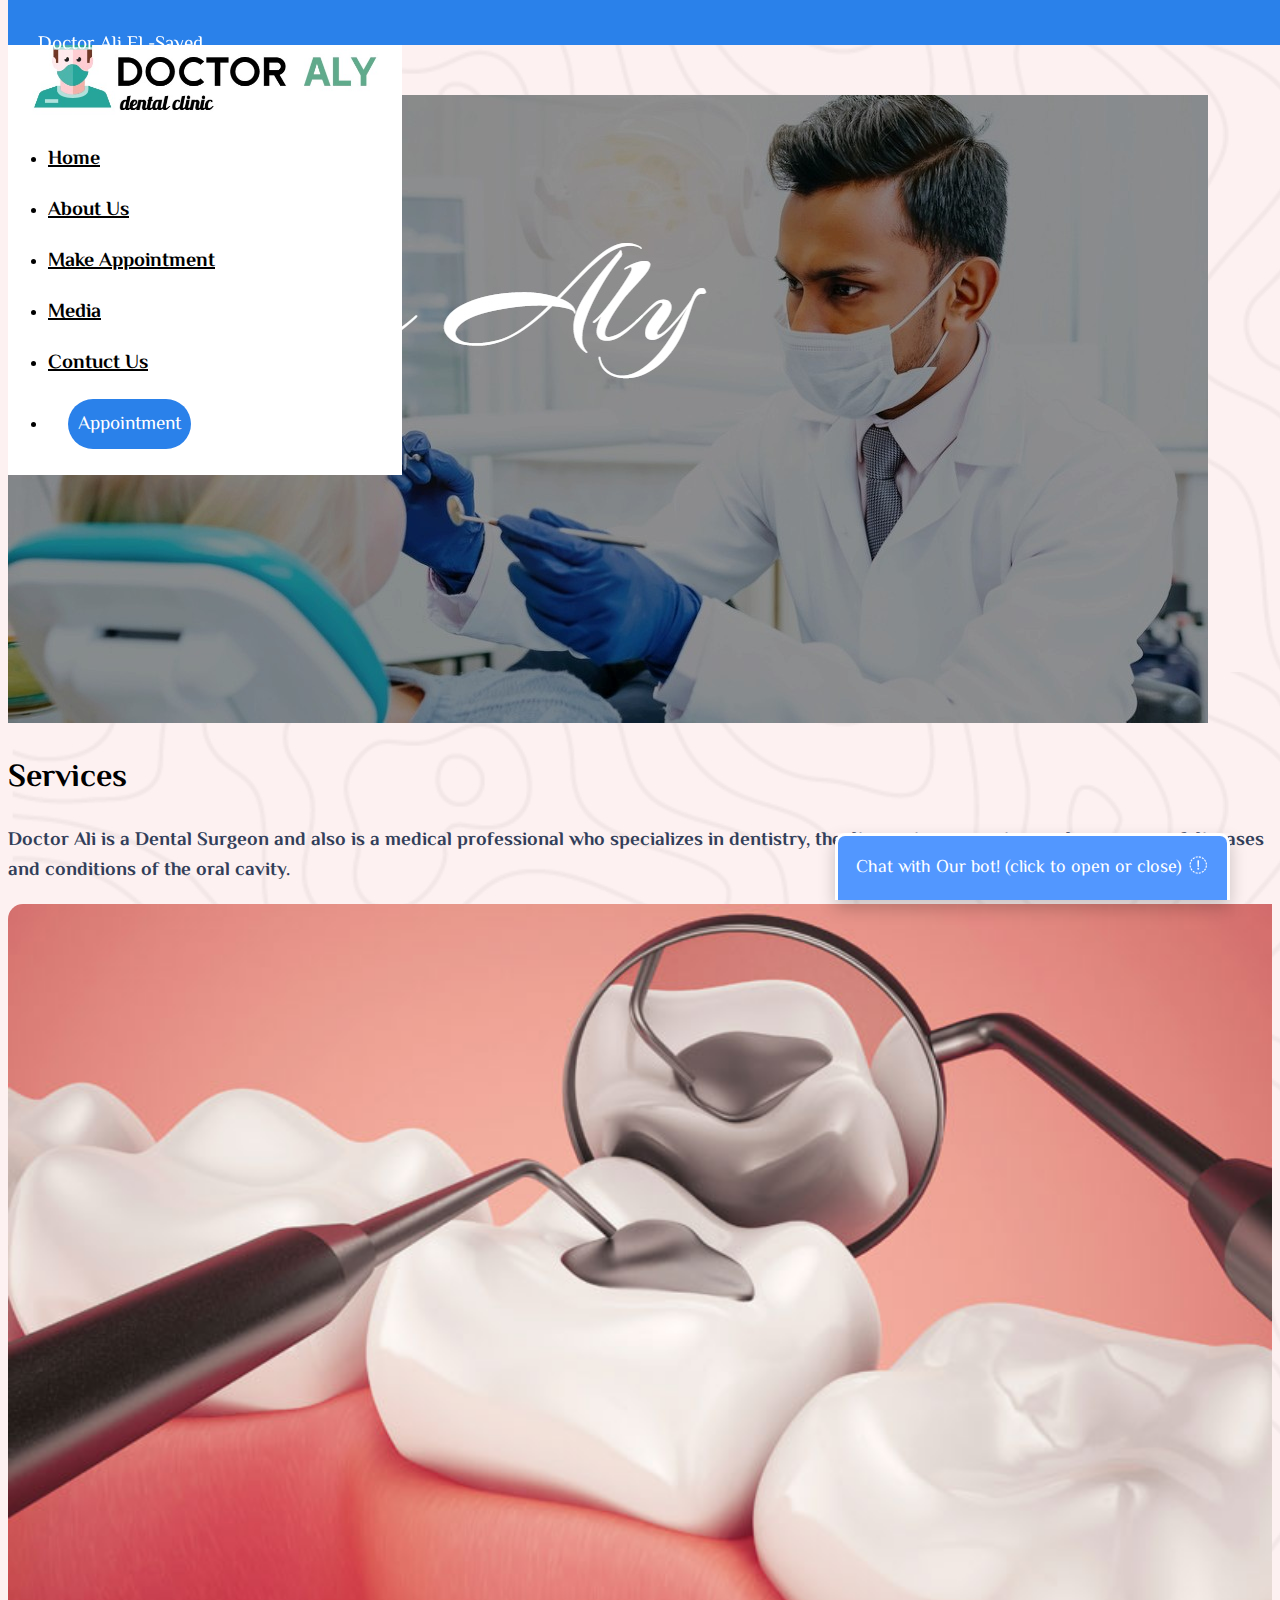
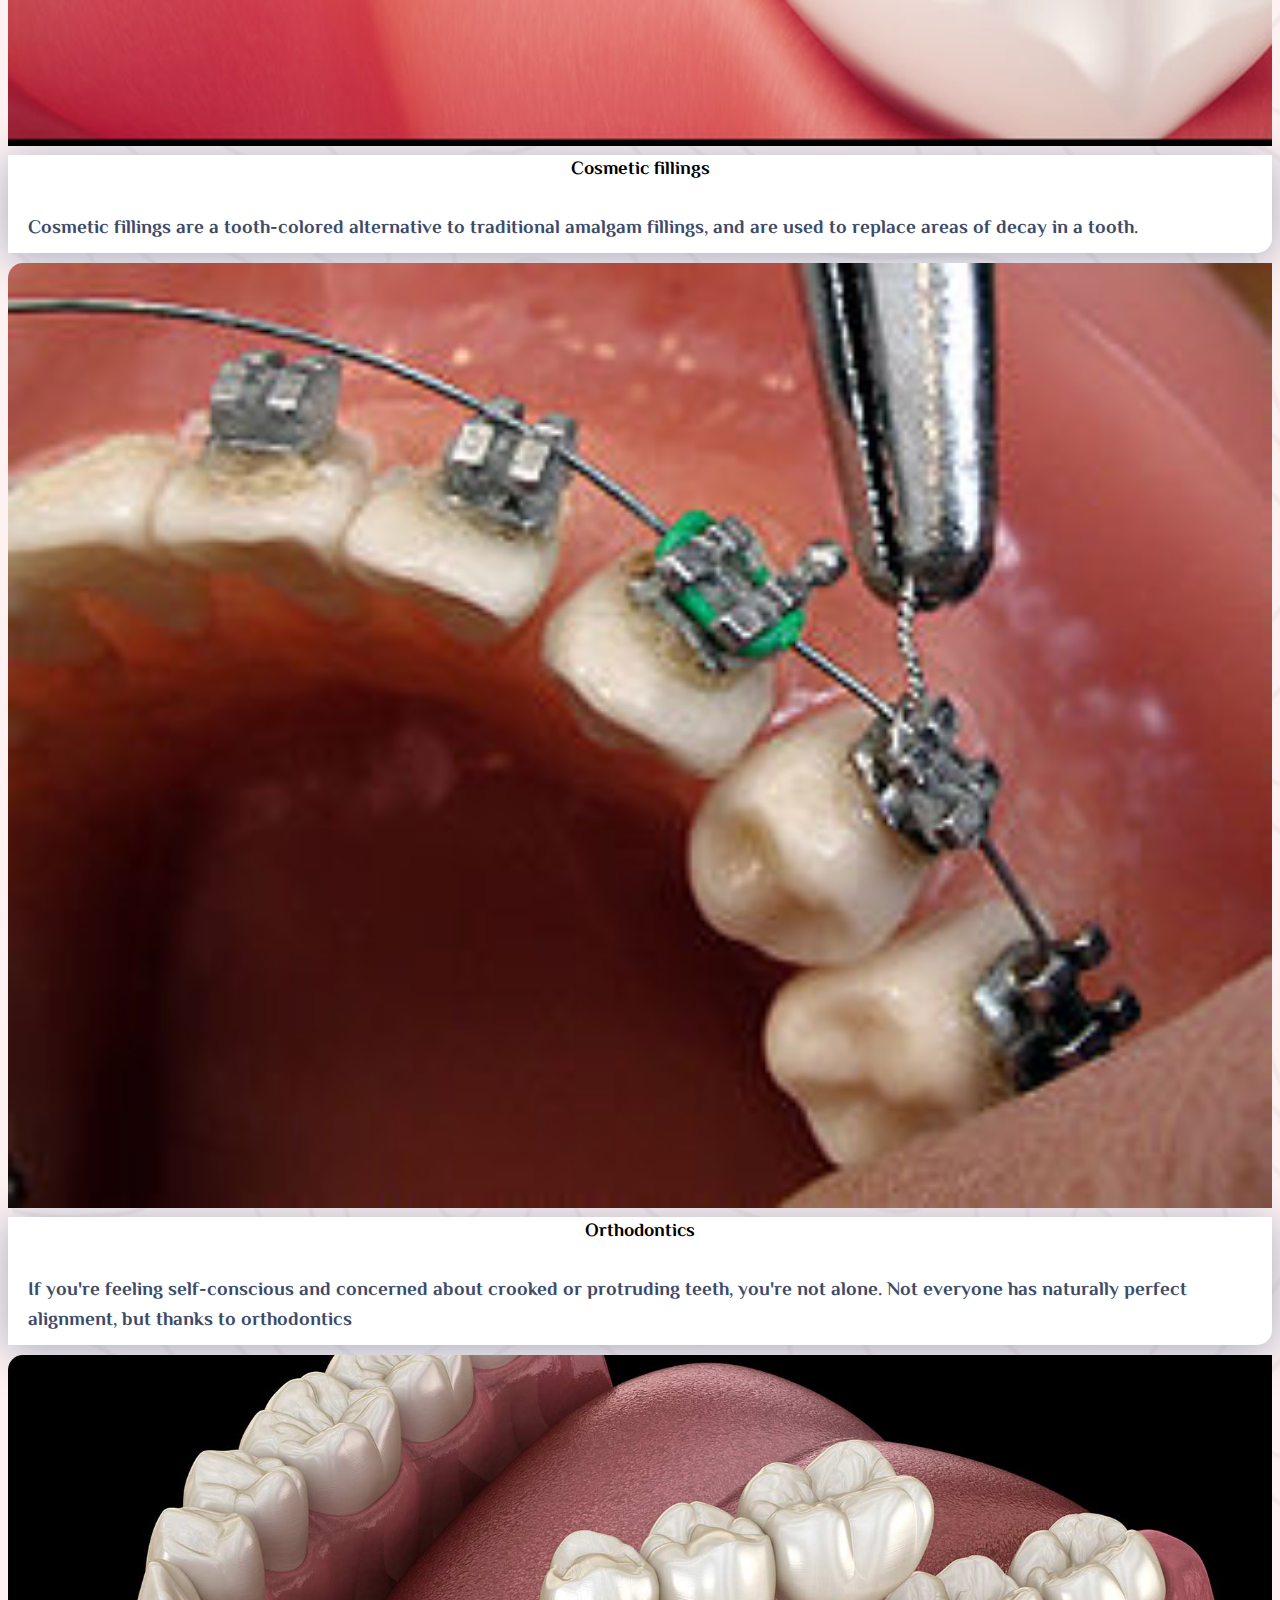
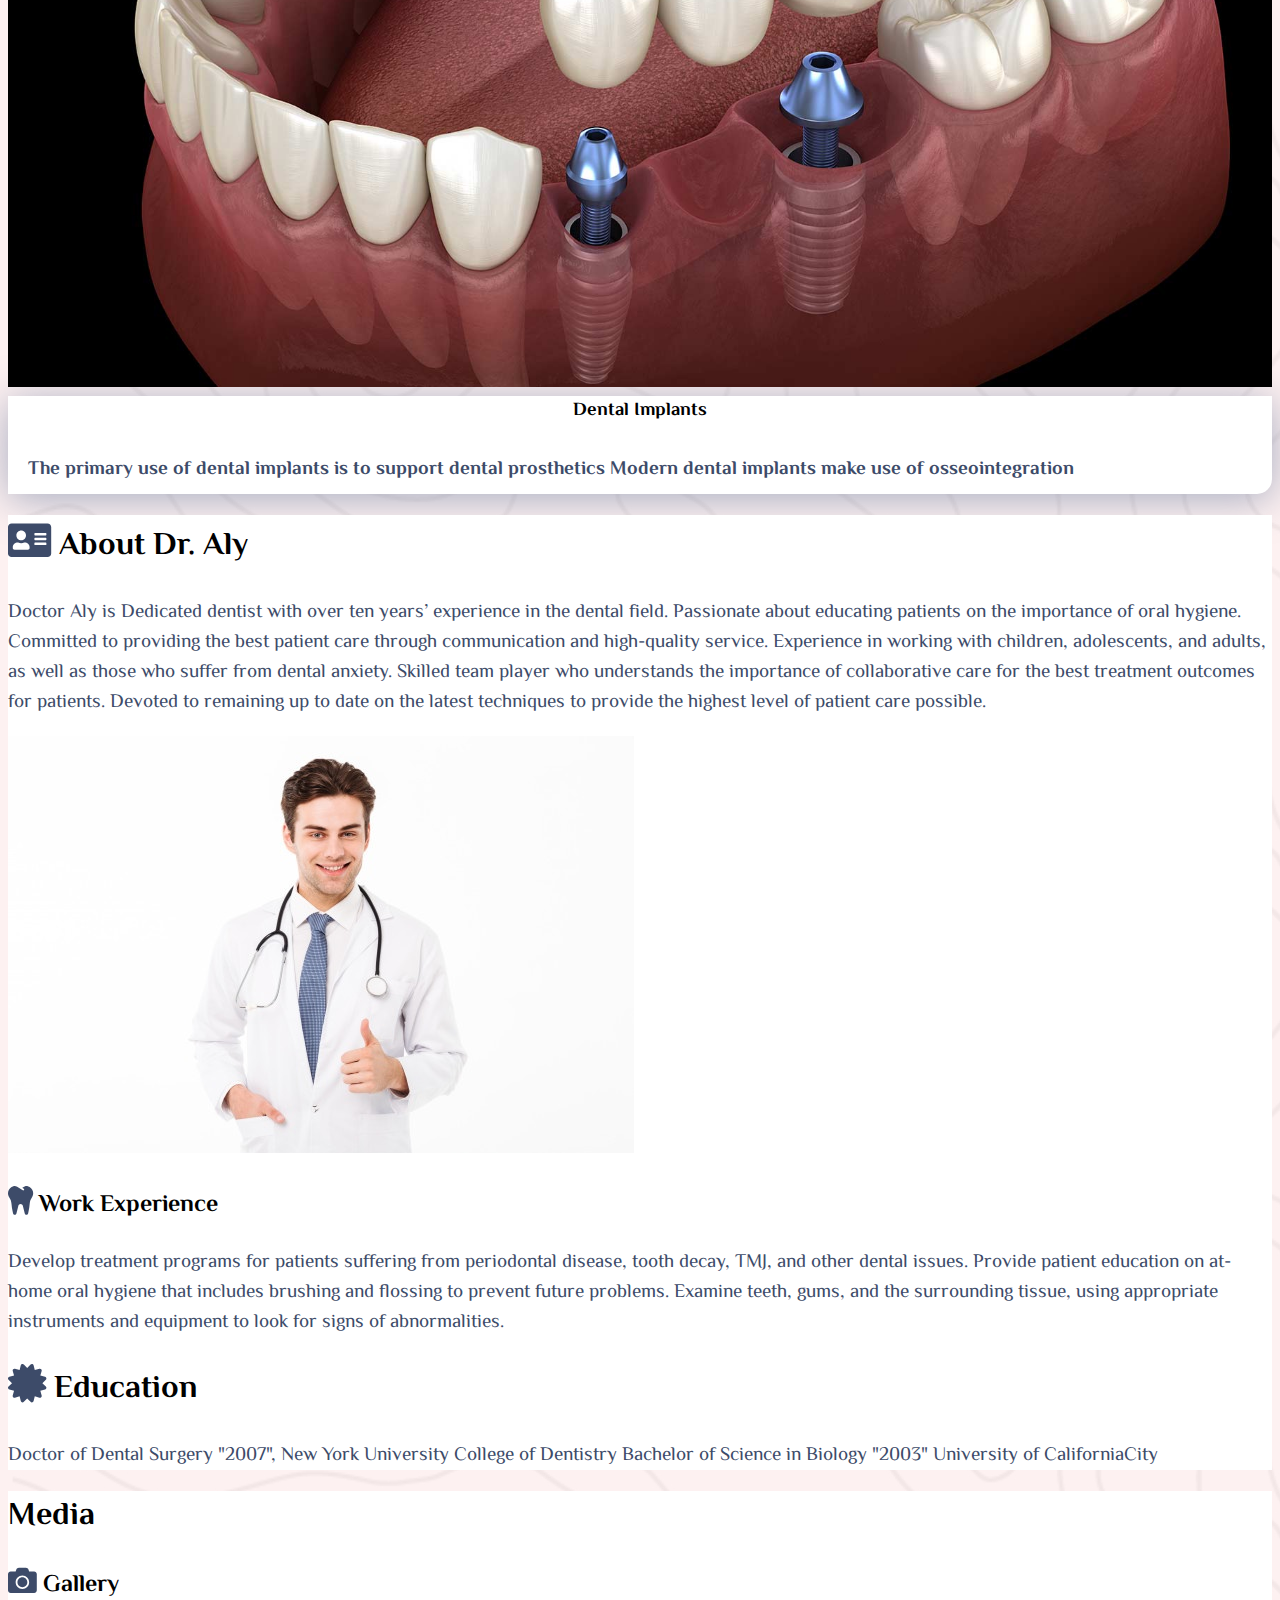
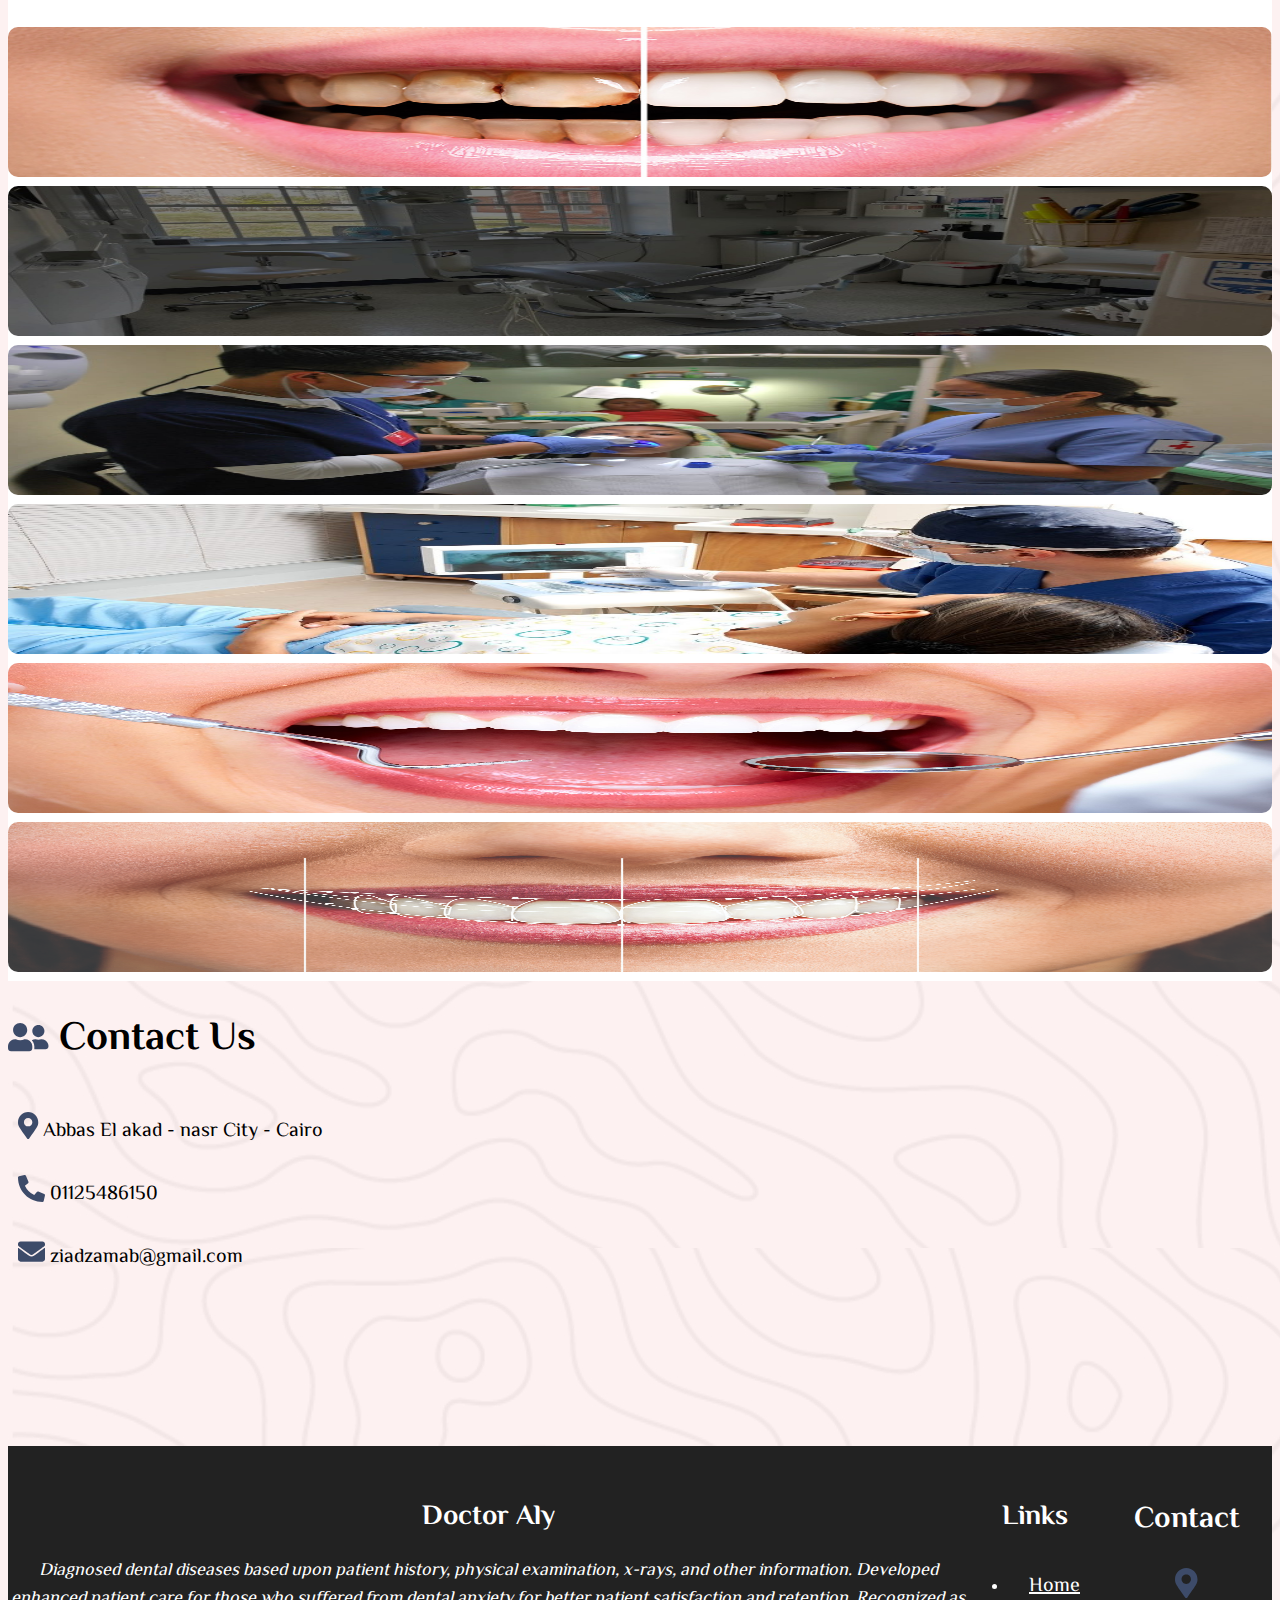
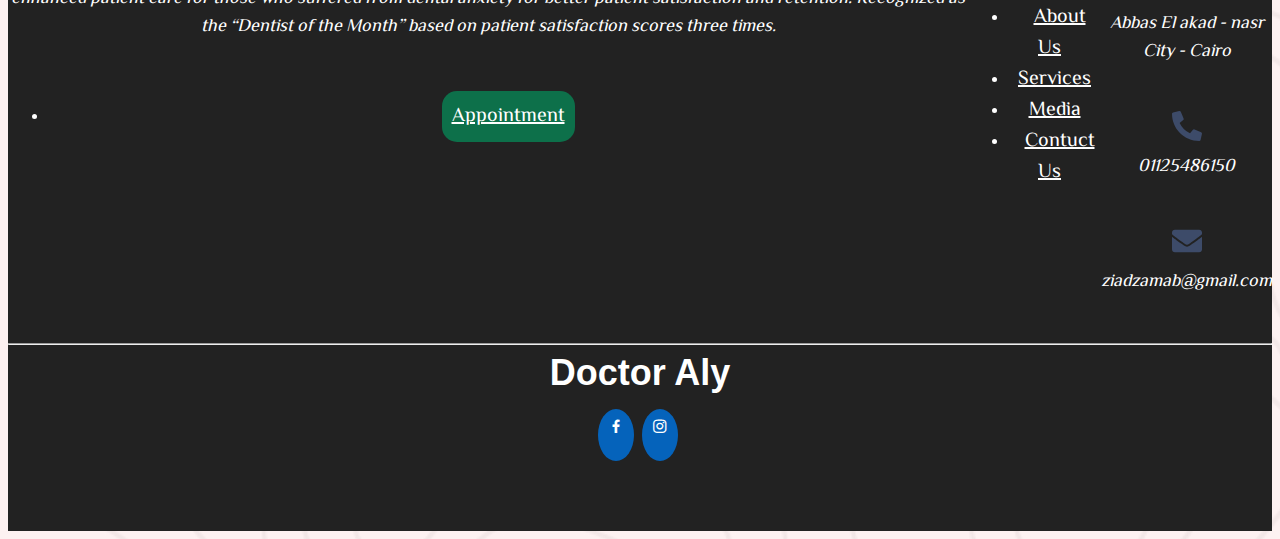
==== index.html @ 08dfc6ec "fffinal" ====
<!DOCTYPE html>
<html lang="en">

<head>
    <meta charset="UTF-8">
    <meta http-equiv="X-UA-Compatible" content="IE=edge">
    <meta name="viewport" content="width=device-width, initial-scale=1.0">
    <title>Doctor</title>
    <!--bootstrap-->
    <link href="https://cdn.jsdelivr.net/npm/bootstrap@5.1.3/dist/css/bootstrap.min.css" rel="stylesheet"
        integrity="sha384-1BmE4kWBq78iYhFldvKuhfTAU6auU8tT94WrHftjDbrCEXSU1oBoqyl2QvZ6jIW3" crossorigin="anonymous">
    <script src="https://cdn.jsdelivr.net/npm/@popperjs/core@2.10.2/dist/umd/popper.min.js"
        integrity="sha384-7+zCNj/IqJ95wo16oMtfsKbZ9ccEh31eOz1HGyDuCQ6wgnyJNSYdrPa03rtR1zdB" crossorigin="anonymous">
    </script>
    <script src="https://cdn.jsdelivr.net/npm/bootstrap@5.1.3/dist/js/bootstrap.min.js"
        integrity="sha384-QJHtvGhmr9XOIpI6YVutG+2QOK9T+ZnN4kzFN1RtK3zEFEIsxhlmWl5/YESvpZ13" crossorigin="anonymous">
    </script>
    <link rel="preconnect" href="https://fonts.googleapis.com">
    <link rel="preconnect" href="https://fonts.gstatic.com" crossorigin>
    <link href="https://fonts.googleapis.com/css2?family=El+Messiri&display=swap" rel="stylesheet">
    <!--my files-->
    <link rel="stylesheet" href="./css/all.min.css">
    <link rel="stylesheet" href="./css/wow.css">
    <link rel="stylesheet" href="./css/animate.css">
    <link rel="stylesheet" href="./css/burger.css">
    <link rel="stylesheet" href="./boxicons/css/boxicons.min.css">
    <link rel="stylesheet" href="./css/chat.css">
    <link rel="stylesheet" href="./css/main.css">
</head>

<body>
    <div class="start">
        <p>Doctor Ali EL-Sayed</p>
    </div>
    <!--wow bounceInRight-->
    <nav class="navbar navbar-expand-lg navbar-light w-100 ">
        <div class="col-xl-2 col-md-2 col-lg-2">
            <a class="navbar-brand" href="#">
                <div>
                    <img style="height: 10vh;" class="img-fluid w-100" src="./logo/onlinelogomaker-102521-1220-8821-500.jpg"
                        alt="">
    
                </div>
            </a>
        </div>
        <div id="nav_icon" class="col-xl-4 col-md-4 col-lg-4 menu-btn navicon">
            <div class=" menu-btn__burger"></div>

        </div>

        <div class=" collapse navbar-collapse w-100" id="navbarSupportedContent">
            <ul class="navbar-nav w-100 mr-auto col-xl-10 col-md-10 col-lg-10">
                <li class="nav-item active d">
                    <a class="nav-link" href="./index.html">Home</a>
                </li>
                <li class="nav-item active d">
                    <a class="nav-link" href="./html/aboutUs.html">About Us</a>
                </li>
                <li class="nav-item active d">
                    <a class="nav-link" href="./html/appointment.html">Make Appointment</a>
                </li>
                <li class="nav-item active d">
                    <a class="nav-link" href="./html/media.html">Media</a>
                </li>
                <li class="nav-item active d">
                    <a class="nav-link" href="./html/contactus.html">Contuct Us</a>
                </li>
                <li class="nav-item active dd" style="padding: 20px;">
                    <a style="color: #3d4b69;" class="dont " href="./html/appointment.html">Appointment</a>

                </li>
            </ul>
        </div>
    </nav>
    <!--home-->
    <div class="home">
        <div class="main-img" style="margin-top: 95px;">
            <img class="img-fluid w-100" src="./imgs/din (1).jpg" alt="">
        </div>
    </div>
    <section class="serve">
        <div class="container wow fadeInDown">
            <div class="row">
                <div class="col-xl-3 col-md-12">
                    <h1 style="font-weight: bold;">Services</h1>
                    <p style=" font-weight: 800;   color: #333f5a;font-size: larger;">Doctor Ali is a Dental Surgeon and
                        also is a
                        medical professional who
                        specializes in dentistry,
                        the diagnosis, prevention, and treatment of diseases and conditions of the oral cavity.</p>
                </div>
                <div class="col-xl-9 col-md-12 row" style="justify-content: space-between;">
                    <div class=" col-xl-4 col-md-12">
                        <img class="img-fluid serve-card-img" src="./imgs/filling.jpg" alt="">
                        <div class="serve-card">
                            <h3>Cosmetic fillings</h3>
                            <p>
                                Cosmetic fillings are a tooth-colored alternative to traditional amalgam fillings, and
                                are
                                used to replace areas of decay in a tooth. </p>
                        </div>


                    </div>
                    <div class="col-xl-4 col-md-12">
                        <img class="img-fluid serve-card-img" src="./imgs/ortho.jpg" alt="">
                        <div class="serve-card ">
                            <h3>Orthodontics</h3>
                            <p>If you're feeling self-conscious and concerned about crooked or protruding teeth, you're
                                not
                                alone. Not everyone has naturally perfect alignment, but thanks to orthodontics</p>

                        </div>

                    </div>
                    <div class=" col-xl-4 col-md-12">
                        <img class="img-fluid serve-card-img" src="./imgs/implant.jpg" alt="">
                        <div class="serve-card ">
                            <h3>Dental Implants</h3>
                            <p>The primary use of dental implants is to support dental prosthetics
                                Modern dental implants make use of osseointegration</p>
                        </div>


                    </div>
                </div>
            </div>
        </div>
    </section>
    <section style="background-color: white;" class="certif">
        <div class="container">
            <div class="row">
                <div class="head1 col-md-12 col-xl-3">
                    <h1><span style="color:#3d4b69 ;"><i class="fas fa-address-card"></i></span> About Dr. Aly</h1>
                    <p>Doctor Aly is Dedicated dentist with over ten years’ experience in the dental field. Passionate
                        about educating patients on the importance of oral hygiene. Committed to providing the best
                        patient care through communication and high-quality service. Experience in working with
                        children, adolescents, and adults, as well as those who suffer from dental anxiety. Skilled team
                        player who understands the importance of collaborative care for the best treatment outcomes for
                        patients. Devoted to remaining up to date on the latest techniques to provide the highest level
                        of patient care possible.</p>
                </div>
                <div class="doc-img col-md-12 col-xl-6">
                    <img src="./imgs/doctor.jpg" class="img-fluid" alt="">
                </div>
                <div class="head2 col-md-12 col-xl-3">
                    <h2><span style="color: #3d4b69;"><i class="fas fa-tooth"></i></span> Work Experience</h2>
                    <p>Develop treatment programs for patients suffering from periodontal disease, tooth decay, TMJ, and
                        other dental issues.
                        Provide patient education on at-home oral hygiene that includes brushing and flossing to prevent
                        future problems.
                        Examine teeth, gums, and the surrounding tissue, using appropriate instruments and equipment to
                        look for signs of abnormalities.</p>
                    <div>

                        <div>
                            <h1><span style="color:#3d4b69;"><i class="fas fa-certificate"></i></span> Education</h1>
                            <p>Doctor of Dental Surgery "2007",
                                New York University College of Dentistry
                                Bachelor of Science in Biology "2003"
                                University of CaliforniaCity</p>
                        </div>
                    </div>
                </div>
    </section>
    <!--Gallery-->
    <section class="media" style="background-color: white;">
        <div class="container">
            <h1 class="mt3">Media</h1>
            <h2 class="text-center"><span style="color: #3d4b69;"><i class="fas fa-camera"></i></span> Gallery</h2>
            <div class="row mt-4">
                <div class="item col-sm-6 col-md-12 col-xl-4 mb-3">
                    <img id="zoomIn" src="./imgs/chair.jpg" width="100%" height="150vh" alt="">
                </div>
                <div class="item col-sm-6 col-md-12 col-xl-4 mb-3">
                    <img id="zoomIn" src="./imgs/clin222.jpg" width="100%" height="150vh" alt="">
                </div>
                <div class="item col-sm-6 col-md-12 col-xl-4 mb-3">
                    <img id="zoomIn" src="./imgs/clin3.jpg" width="100%" height="150vh" alt="">
                </div>
                <div class="item col-sm-6 col-md-12 col-xl-4 mb-3">
                    <img id="zoomIn" src="./imgs/clin4.jpg" width="100%" height="150vh" alt="">
                </div>
                <div class="item col-sm-6 col-md-12 col-xl-4 mb-3">
                    <img id="zoomIn" src="./imgs/clin6.jpg" width="100%" height="150vh" alt="">
                </div>
                <div class="item col-sm-6 col-md-12 col-xl-4 mb-3">
                    <img id="zoomIn" src="./imgs/clin7.jpg" width="100%" height="150vh" alt="">
                </div>

            </div>
        </div>
    </section>
    <!--=========== contact ================-->
    <section class="mt-5">
        <div class="container">
            <div class="row">
                <div class="contact col-xl-4 col-md-12">
                    <h1> <span><i style="font-size: larger;" class="fas fa-user-friends"></i></span> Contact Us</h1>
                    <div style="display: inline-block;">
                        <div class="contact-p"><span><i class="fas fa-map-marker-alt"></i></span> Abbas El akad - nasr
                            City - Cairo</div>
                        <div class="contact-p"><span><i class="fas fa-phone-alt"></i></span> 01125486150</div>
                        <div class="contact-p"><span><i class="fas fa-envelope"></i></span> ziadzamab@gmail.com</div>
                    </div>
                </div>
                <div class="container-fluid map col-md-12 col-xl-6">
                    <iframe
                        src="https://www.google.com/maps/embed?pb=!1m18!1m12!1m3!1d13814.765385226647!2d31.34468094738553!3d30.04571165183201!2m3!1f0!2f0!3f0!3m2!1i1024!2i768!4f13.1!3m3!1m2!1s0x14583e7fb9a7d81b%3A0x3cf5516ac41a9f88!2z2YXYs9iq2LTZgdmJINin2YTZhtmH2KfYsSBFbCBOYWhhciBIb3NwaXRhbA!5e0!3m2!1sen!2seg!4v1635199872272!5m2!1sen!2seg"
                        width="100%" height="100%" style="border:0;" allowfullscreen="" loading="lazy"></iframe>
                </div>
            </div>
        </div>
    </section>
    <!--=============chat=========-->
    <!-- CHAT BAR BLOCK -->
    <div class="chat-bar-collapsible">
        <button id="chat-button" type="button" class="collapsible">Chat with Our bot! (click to open or close)
            <i id="chat-icon" style="color: #fff;" class="fa fa-fw fa-comments-o"></i>
        </button>

        <div class="content">
            <div class="full-chat-block">
                <!-- Message Container -->
                <div class="outer-container">
                    <div class="chat-container">
                        <!-- Messages -->
                        <div id="chatbox">
                            <h5 id="chat-timestamp"></h5>
                            <p id="botStarterMessage" class="botText"><span>Loading...</span></p>
                        </div>

                        <!-- User input box -->
                        <div class="chat-bar-input-block">
                            <div id="userInput">
                                <input id="textInput" class="input-box" type="text" name="msg"
                                    placeholder="Tap 'Enter' to send a message">
                                <p></p>
                            </div>

                            <div class="chat-bar-icons">
                                <i id="chat-icon" style="color: crimson;" class="fa fa-fw fa-heart"
                                    onclick="heartButton()"></i>
                                <i onclick="sendButton()" style="color: #333;" id="chat-icon"
                                    class="fas fa-paper-plane"></i>
                            </div>
                        </div>

                        <div id="chat-bar-bottom">
                            <p></p>
                        </div>

                    </div>
                </div>

            </div>
        </div>

    </div>
    <!-- ======= Footer ======= -->
    <footer id="footer" class="mt-5 w-100">
        <div class="container-fluid">
            <div class="roww">
                <div class="col-xl-4 col-md-12 col-lg-4">
                    <h1>Doctor Aly</h1>
                    <p>Diagnosed dental diseases based upon patient history, physical examination, x-rays, and other
                        information.
                        Developed enhanced patient care for those who suffered from dental anxiety for better
                        patient
                        satisfaction and retention.
                        Recognized as the “Dentist of the Month” based on patient satisfaction scores three times.
                    </p>
                    <ul class="navbar-nav">
                        <li class="nav-item active dd" style="padding: 20px;">
                            <a style="color: #3d4b69;" class="nav-link text-center app-footer"
                                href="./html/appointment.html">Appointment</a>

                        </li>
                    </ul>

                </div>
                <hr class="ma5fy">

                <div class="col-xl-4 col-md-12 col-lg-6 links">
                    <h1>Links</h1>
                    <ul style="display: inline-block;" class="navbar-nav">
                        <li class="nav-item"><a href="" class="nav-link">
                                Home
                            </a>
                        </li>
                        <li class="nav-item"><a href="" class="nav-link">
                                About Us
                            </a>
                        </li>
                        <li class="nav-item"><a href="" class="nav-link">
                                Services
                            </a>
                        </li>
                        <li class="nav-item"><a href="" class="nav-link">
                                Media
                            </a>
                        </li>
                        <li class="nav-item"><a href="" class="nav-link">
                                Contuct Us
                            </a>
                        </li>
                    </ul>

                </div>
                <hr class="ma5fy">

                <div class="contactus">
                    <div class="col-xl-4 col-md-12 col-lg-6">
                        <div>
                            <h1>Contact</h1>
                            <div style="display: inline-block;">
                                <div class="contact-i"><span><i class="fas fa-map-marker-alt"></i></span>
                                    <p>Abbas El akad - nasr
                                        City - Cairo</p>
                                </div>
                                <div class="contact-u"><span><i class="fas fa-phone-alt"></i></span>
                                    <p>01125486150</p>
                                </div>
                                <div class="contact-u"><span><i class="fas fa-envelope"></i></span>
                                    <p> ziadzamab@gmail.com</p>
                                </div>
                            </div>

                        </div>

                    </div>
                </div>


            </div>
        </div>
        <hr>
        <div class="container">
            <h3>Doctor Aly</h3>
            <div class="social-links">
                <a href="https://www.facebook.com/ziadahmed19/" target="__blank" class="facebook"><i
                        class="bx bxl-facebook"></i></a>
                <a href="https://www.instagram.com/ziadahmedbadwy/" target="__blank" class="instagram"><i
                        class="bx bxl-instagram"></i></a>
            </div>
        </div>
    </footer><!-- End Footer -->
    <script src="./javascript/jquery-3.6.0.min.js"></script>
    <script src="./javascript/wow.min.js"></script>
    <script src="./javascript/main.js"></script>
    <script src="./glight box/js/glightbox.min.js"></script>
    <script src="./javascript/chat.js"></script>
    <script src="./javascript/responses.js"></script>
    <script src="./js/all.min.js"></script>
</body>

</html>
---- css/wow.css ----
@charset "UTF-8";


/*!
Animate.css - http://daneden.me/animate
Licensed under the MIT license

Copyright (c) 2013 Daniel Eden

Permission is hereby granted, free of charge, to any person obtaining a copy of this software and associated documentation files (the "Software"), to deal in the Software without restriction, including without limitation the rights to use, copy, modify, merge, publish, distribute, sublicense, and/or sell copies of the Software, and to permit persons to whom the Software is furnished to do so, subject to the following conditions:

The above copyright notice and this permission notice shall be included in all copies or substantial portions of the Software.

THE SOFTWARE IS PROVIDED "AS IS", WITHOUT WARRANTY OF ANY KIND, EXPRESS OR IMPLIED, INCLUDING BUT NOT LIMITED TO THE WARRANTIES OF MERCHANTABILITY, FITNESS FOR A PARTICULAR PURPOSE AND NONINFRINGEMENT. IN NO EVENT SHALL THE AUTHORS OR COPYRIGHT HOLDERS BE LIABLE FOR ANY CLAIM, DAMAGES OR OTHER LIABILITY, WHETHER IN AN ACTION OF CONTRACT, TORT OR OTHERWISE, ARISING FROM, OUT OF OR IN CONNECTION WITH THE SOFTWARE OR THE USE OR OTHER DEALINGS IN THE SOFTWARE.
*/

.animated {
  -webkit-animation-duration: 1s;
  animation-duration: 1s;
  -webkit-animation-fill-mode: both;
  animation-fill-mode: both;
}

.animated.hinge {
  -webkit-animation-duration: 2s;
  animation-duration: 2s;
}

@-webkit-keyframes bounce {
  0%, 20%, 50%, 80%, 100% {
    -webkit-transform: translateY(0);
    transform: translateY(0);
  }

  40% {
    -webkit-transform: translateY(-30px);
    transform: translateY(-30px);
  }

  60% {
    -webkit-transform: translateY(-15px);
    transform: translateY(-15px);
  }
}

@keyframes bounce {
  0%, 20%, 50%, 80%, 100% {
    -webkit-transform: translateY(0);
    -ms-transform: translateY(0);
    transform: translateY(0);
  }

  40% {
    -webkit-transform: translateY(-30px);
    -ms-transform: translateY(-30px);
    transform: translateY(-30px);
  }

  60% {
    -webkit-transform: translateY(-15px);
    -ms-transform: translateY(-15px);
    transform: translateY(-15px);
  }
}

.bounce {
  -webkit-animation-name: bounce;
  animation-name: bounce;
}

@-webkit-keyframes flash {
  0%, 50%, 100% {
    opacity: 1;
  }

  25%, 75% {
    opacity: 0;
  }
}

@keyframes flash {
  0%, 50%, 100% {
    opacity: 1;
  }

  25%, 75% {
    opacity: 0;
  }
}

.flash {
  -webkit-animation-name: flash;
  animation-name: flash;
}

/* originally authored by Nick Pettit - https://github.com/nickpettit/glide */

@-webkit-keyframes pulse {
  0% {
    -webkit-transform: scale(1);
    transform: scale(1);
  }

  50% {
    -webkit-transform: scale(1.1);
    transform: scale(1.1);
  }

  100% {
    -webkit-transform: scale(1);
    transform: scale(1);
  }
}

@keyframes pulse {
  0% {
    -webkit-transform: scale(1);
    -ms-transform: scale(1);
    transform: scale(1);
  }

  50% {
    -webkit-transform: scale(1.1);
    -ms-transform: scale(1.1);
    transform: scale(1.1);
  }

  100% {
    -webkit-transform: scale(1);
    -ms-transform: scale(1);
    transform: scale(1);
  }
}

.pulse {
  -webkit-animation-name: pulse;
  animation-name: pulse;
}

@-webkit-keyframes shake {
  0%, 100% {
    -webkit-transform: translateX(0);
    transform: translateX(0);
  }

  10%, 30%, 50%, 70%, 90% {
    -webkit-transform: translateX(-10px);
    transform: translateX(-10px);
  }

  20%, 40%, 60%, 80% {
    -webkit-transform: translateX(10px);
    transform: translateX(10px);
  }
}

@keyframes shake {
  0%, 100% {
    -webkit-transform: translateX(0);
    -ms-transform: translateX(0);
    transform: translateX(0);
  }

  10%, 30%, 50%, 70%, 90% {
    -webkit-transform: translateX(-10px);
    -ms-transform: translateX(-10px);
    transform: translateX(-10px);
  }

  20%, 40%, 60%, 80% {
    -webkit-transform: translateX(10px);
    -ms-transform: translateX(10px);
    transform: translateX(10px);
  }
}

.shake {
  -webkit-animation-name: shake;
  animation-name: shake;
}

@-webkit-keyframes swing {
  20% {
    -webkit-transform: rotate(15deg);
    transform: rotate(15deg);
  }

  40% {
    -webkit-transform: rotate(-10deg);
    transform: rotate(-10deg);
  }

  60% {
    -webkit-transform: rotate(5deg);
    transform: rotate(5deg);
  }

  80% {
    -webkit-transform: rotate(-5deg);
    transform: rotate(-5deg);
  }

  100% {
    -webkit-transform: rotate(0deg);
    transform: rotate(0deg);
  }
}

@keyframes swing {
  20% {
    -webkit-transform: rotate(15deg);
    -ms-transform: rotate(15deg);
    transform: rotate(15deg);
  }

  40% {
    -webkit-transform: rotate(-10deg);
    -ms-transform: rotate(-10deg);
    transform: rotate(-10deg);
  }

  60% {
    -webkit-transform: rotate(5deg);
    -ms-transform: rotate(5deg);
    transform: rotate(5deg);
  }

  80% {
    -webkit-transform: rotate(-5deg);
    -ms-transform: rotate(-5deg);
    transform: rotate(-5deg);
  }

  100% {
    -webkit-transform: rotate(0deg);
    -ms-transform: rotate(0deg);
    transform: rotate(0deg);
  }
}

.swing {
  -webkit-transform-origin: top center;
  -ms-transform-origin: top center;
  transform-origin: top center;
  -webkit-animation-name: swing;
  animation-name: swing;
}

@-webkit-keyframes tada {
  0% {
    -webkit-transform: scale(1);
    transform: scale(1);
  }

  10%, 20% {
    -webkit-transform: scale(0.9) rotate(-3deg);
    transform: scale(0.9) rotate(-3deg);
  }

  30%, 50%, 70%, 90% {
    -webkit-transform: scale(1.1) rotate(3deg);
    transform: scale(1.1) rotate(3deg);
  }

  40%, 60%, 80% {
    -webkit-transform: scale(1.1) rotate(-3deg);
    transform: scale(1.1) rotate(-3deg);
  }

  100% {
    -webkit-transform: scale(1) rotate(0);
    transform: scale(1) rotate(0);
  }
}

@keyframes tada {
  0% {
    -webkit-transform: scale(1);
    -ms-transform: scale(1);
    transform: scale(1);
  }

  10%, 20% {
    -webkit-transform: scale(0.9) rotate(-3deg);
    -ms-transform: scale(0.9) rotate(-3deg);
    transform: scale(0.9) rotate(-3deg);
  }

  30%, 50%, 70%, 90% {
    -webkit-transform: scale(1.1) rotate(3deg);
    -ms-transform: scale(1.1) rotate(3deg);
    transform: scale(1.1) rotate(3deg);
  }

  40%, 60%, 80% {
    -webkit-transform: scale(1.1) rotate(-3deg);
    -ms-transform: scale(1.1) rotate(-3deg);
    transform: scale(1.1) rotate(-3deg);
  }

  100% {
    -webkit-transform: scale(1) rotate(0);
    -ms-transform: scale(1) rotate(0);
    transform: scale(1) rotate(0);
  }
}

.tada {
  -webkit-animation-name: tada;
  animation-name: tada;
}

/* originally authored by Nick Pettit - https://github.com/nickpettit/glide */

@-webkit-keyframes wobble {
  0% {
    -webkit-transform: translateX(0%);
    transform: translateX(0%);
  }

  15% {
    -webkit-transform: translateX(-25%) rotate(-5deg);
    transform: translateX(-25%) rotate(-5deg);
  }

  30% {
    -webkit-transform: translateX(20%) rotate(3deg);
    transform: translateX(20%) rotate(3deg);
  }

  45% {
    -webkit-transform: translateX(-15%) rotate(-3deg);
    transform: translateX(-15%) rotate(-3deg);
  }

  60% {
    -webkit-transform: translateX(10%) rotate(2deg);
    transform: translateX(10%) rotate(2deg);
  }

  75% {
    -webkit-transform: translateX(-5%) rotate(-1deg);
    transform: translateX(-5%) rotate(-1deg);
  }

  100% {
    -webkit-transform: translateX(0%);
    transform: translateX(0%);
  }
}

@keyframes wobble {
  0% {
    -webkit-transform: translateX(0%);
    -ms-transform: translateX(0%);
    transform: translateX(0%);
  }

  15% {
    -webkit-transform: translateX(-25%) rotate(-5deg);
    -ms-transform: translateX(-25%) rotate(-5deg);
    transform: translateX(-25%) rotate(-5deg);
  }

  30% {
    -webkit-transform: translateX(20%) rotate(3deg);
    -ms-transform: translateX(20%) rotate(3deg);
    transform: translateX(20%) rotate(3deg);
  }

  45% {
    -webkit-transform: translateX(-15%) rotate(-3deg);
    -ms-transform: translateX(-15%) rotate(-3deg);
    transform: translateX(-15%) rotate(-3deg);
  }

  60% {
    -webkit-transform: translateX(10%) rotate(2deg);
    -ms-transform: translateX(10%) rotate(2deg);
    transform: translateX(10%) rotate(2deg);
  }

  75% {
    -webkit-transform: translateX(-5%) rotate(-1deg);
    -ms-transform: translateX(-5%) rotate(-1deg);
    transform: translateX(-5%) rotate(-1deg);
  }

  100% {
    -webkit-transform: translateX(0%);
    -ms-transform: translateX(0%);
    transform: translateX(0%);
  }
}

.wobble {
  -webkit-animation-name: wobble;
  animation-name: wobble;
}

@-webkit-keyframes bounceIn {
  0% {
    opacity: 0;
    -webkit-transform: scale(.3);
    transform: scale(.3);
  }

  50% {
    opacity: 1;
    -webkit-transform: scale(1.05);
    transform: scale(1.05);
  }

  70% {
    -webkit-transform: scale(.9);
    transform: scale(.9);
  }

  100% {
    -webkit-transform: scale(1);
    transform: scale(1);
  }
}

@keyframes bounceIn {
  0% {
    opacity: 0;
    -webkit-transform: scale(.3);
    -ms-transform: scale(.3);
    transform: scale(.3);
  }

  50% {
    opacity: 1;
    -webkit-transform: scale(1.05);
    -ms-transform: scale(1.05);
    transform: scale(1.05);
  }

  70% {
    -webkit-transform: scale(.9);
    -ms-transform: scale(.9);
    transform: scale(.9);
  }

  100% {
    -webkit-transform: scale(1);
    -ms-transform: scale(1);
    transform: scale(1);
  }
}

.bounceIn {
  -webkit-animation-name: bounceIn;
  animation-name: bounceIn;
}

@-webkit-keyframes bounceInDown {
  0% {
    opacity: 0;
    -webkit-transform: translateY(-2000px);
    transform: translateY(-2000px);
  }

  60% {
    opacity: 1;
    -webkit-transform: translateY(30px);
    transform: translateY(30px);
  }

  80% {
    -webkit-transform: translateY(-10px);
    transform: translateY(-10px);
  }

  100% {
    -webkit-transform: translateY(0);
    transform: translateY(0);
  }
}

@keyframes bounceInDown {
  0% {
    opacity: 0;
    -webkit-transform: translateY(-2000px);
    -ms-transform: translateY(-2000px);
    transform: translateY(-2000px);
  }

  60% {
    opacity: 1;
    -webkit-transform: translateY(30px);
    -ms-transform: translateY(30px);
    transform: translateY(30px);
  }

  80% {
    -webkit-transform: translateY(-10px);
    -ms-transform: translateY(-10px);
    transform: translateY(-10px);
  }

  100% {
    -webkit-transform: translateY(0);
    -ms-transform: translateY(0);
    transform: translateY(0);
  }
}

.bounceInDown {
  -webkit-animation-name: bounceInDown;
  animation-name: bounceInDown;
}

@-webkit-keyframes bounceInLeft {
  0% {
    opacity: 0;
    -webkit-transform: translateX(-2000px);
    transform: translateX(-2000px);
  }

  60% {
    opacity: 1;
    -webkit-transform: translateX(30px);
    transform: translateX(30px);
  }

  80% {
    -webkit-transform: translateX(-10px);
    transform: translateX(-10px);
  }

  100% {
    -webkit-transform: translateX(0);
    transform: translateX(0);
  }
}

@keyframes bounceInLeft {
  0% {
    opacity: 0;
    -webkit-transform: translateX(-2000px);
    -ms-transform: translateX(-2000px);
    transform: translateX(-2000px);
  }

  60% {
    opacity: 1;
    -webkit-transform: translateX(30px);
    -ms-transform: translateX(30px);
    transform: translateX(30px);
  }

  80% {
    -webkit-transform: translateX(-10px);
    -ms-transform: translateX(-10px);
    transform: translateX(-10px);
  }

  100% {
    -webkit-transform: translateX(0);
    -ms-transform: translateX(0);
    transform: translateX(0);
  }
}

.bounceInLeft {
  -webkit-animation-name: bounceInLeft;
  animation-name: bounceInLeft;
}

@-webkit-keyframes bounceInRight {
  0% {
    opacity: 0;
    -webkit-transform: translateX(2000px);
    transform: translateX(2000px);
  }

  60% {
    opacity: 1;
    -webkit-transform: translateX(-30px);
    transform: translateX(-30px);
  }

  80% {
    -webkit-transform: translateX(10px);
    transform: translateX(10px);
  }

  100% {
    -webkit-transform: translateX(0);
    transform: translateX(0);
  }
}

@keyframes bounceInRight {
  0% {
    opacity: 0;
    -webkit-transform: translateX(2000px);
    -ms-transform: translateX(2000px);
    transform: translateX(2000px);
  }

  60% {
    opacity: 1;
    -webkit-transform: translateX(-30px);
    -ms-transform: translateX(-30px);
    transform: translateX(-30px);
  }

  80% {
    -webkit-transform: translateX(10px);
    -ms-transform: translateX(10px);
    transform: translateX(10px);
  }

  100% {
    -webkit-transform: translateX(0);
    -ms-transform: translateX(0);
    transform: translateX(0);
  }
}

.bounceInRight {
  -webkit-animation-name: bounceInRight;
  animation-name: bounceInRight;
}

@-webkit-keyframes bounceInUp {
  0% {
    opacity: 0;
    -webkit-transform: translateY(2000px);
    transform: translateY(2000px);
  }

  60% {
    opacity: 1;
    -webkit-transform: translateY(-30px);
    transform: translateY(-30px);
  }

  80% {
    -webkit-transform: translateY(10px);
    transform: translateY(10px);
  }

  100% {
    -webkit-transform: translateY(0);
    transform: translateY(0);
  }
}

@keyframes bounceInUp {
  0% {
    opacity: 0;
    -webkit-transform: translateY(2000px);
    -ms-transform: translateY(2000px);
    transform: translateY(2000px);
  }

  60% {
    opacity: 1;
    -webkit-transform: translateY(-30px);
    -ms-transform: translateY(-30px);
    transform: translateY(-30px);
  }

  80% {
    -webkit-transform: translateY(10px);
    -ms-transform: translateY(10px);
    transform: translateY(10px);
  }

  100% {
    -webkit-transform: translateY(0);
    -ms-transform: translateY(0);
    transform: translateY(0);
  }
}

.bounceInUp {
  -webkit-animation-name: bounceInUp;
  animation-name: bounceInUp;
}

@-webkit-keyframes bounceOut {
  0% {
    -webkit-transform: scale(1);
    transform: scale(1);
  }

  25% {
    -webkit-transform: scale(.95);
    transform: scale(.95);
  }

  50% {
    opacity: 1;
    -webkit-transform: scale(1.1);
    transform: scale(1.1);
  }

  100% {
    opacity: 0;
    -webkit-transform: scale(.3);
    transform: scale(.3);
  }
}

@keyframes bounceOut {
  0% {
    -webkit-transform: scale(1);
    -ms-transform: scale(1);
    transform: scale(1);
  }

  25% {
    -webkit-transform: scale(.95);
    -ms-transform: scale(.95);
    transform: scale(.95);
  }

  50% {
    opacity: 1;
    -webkit-transform: scale(1.1);
    -ms-transform: scale(1.1);
    transform: scale(1.1);
  }

  100% {
    opacity: 0;
    -webkit-transform: scale(.3);
    -ms-transform: scale(.3);
    transform: scale(.3);
  }
}

.bounceOut {
  -webkit-animation-name: bounceOut;
  animation-name: bounceOut;
}

@-webkit-keyframes bounceOutDown {
  0% {
    -webkit-transform: translateY(0);
    transform: translateY(0);
  }

  20% {
    opacity: 1;
    -webkit-transform: translateY(-20px);
    transform: translateY(-20px);
  }

  100% {
    opacity: 0;
    -webkit-transform: translateY(2000px);
    transform: translateY(2000px);
  }
}

@keyframes bounceOutDown {
  0% {
    -webkit-transform: translateY(0);
    -ms-transform: translateY(0);
    transform: translateY(0);
  }

  20% {
    opacity: 1;
    -webkit-transform: translateY(-20px);
    -ms-transform: translateY(-20px);
    transform: translateY(-20px);
  }

  100% {
    opacity: 0;
    -webkit-transform: translateY(2000px);
    -ms-transform: translateY(2000px);
    transform: translateY(2000px);
  }
}

.bounceOutDown {
  -webkit-animation-name: bounceOutDown;
  animation-name: bounceOutDown;
}

@-webkit-keyframes bounceOutLeft {
  0% {
    -webkit-transform: translateX(0);
    transform: translateX(0);
  }

  20% {
    opacity: 1;
    -webkit-transform: translateX(20px);
    transform: translateX(20px);
  }

  100% {
    opacity: 0;
    -webkit-transform: translateX(-2000px);
    transform: translateX(-2000px);
  }
}

@keyframes bounceOutLeft {
  0% {
    -webkit-transform: translateX(0);
    -ms-transform: translateX(0);
    transform: translateX(0);
  }

  20% {
    opacity: 1;
    -webkit-transform: translateX(20px);
    -ms-transform: translateX(20px);
    transform: translateX(20px);
  }

  100% {
    opacity: 0;
    -webkit-transform: translateX(-2000px);
    -ms-transform: translateX(-2000px);
    transform: translateX(-2000px);
  }
}

.bounceOutLeft {
  -webkit-animation-name: bounceOutLeft;
  animation-name: bounceOutLeft;
}

@-webkit-keyframes bounceOutRight {
  0% {
    -webkit-transform: translateX(0);
    transform: translateX(0);
  }

  20% {
    opacity: 1;
    -webkit-transform: translateX(-20px);
    transform: translateX(-20px);
  }

  100% {
    opacity: 0;
    -webkit-transform: translateX(2000px);
    transform: translateX(2000px);
  }
}

@keyframes bounceOutRight {
  0% {
    -webkit-transform: translateX(0);
    -ms-transform: translateX(0);
    transform: translateX(0);
  }

  20% {
    opacity: 1;
    -webkit-transform: translateX(-20px);
    -ms-transform: translateX(-20px);
    transform: translateX(-20px);
  }

  100% {
    opacity: 0;
    -webkit-transform: translateX(2000px);
    -ms-transform: translateX(2000px);
    transform: translateX(2000px);
  }
}

.bounceOutRight {
  -webkit-animation-name: bounceOutRight;
  animation-name: bounceOutRight;
}

@-webkit-keyframes bounceOutUp {
  0% {
    -webkit-transform: translateY(0);
    transform: translateY(0);
  }

  20% {
    opacity: 1;
    -webkit-transform: translateY(20px);
    transform: translateY(20px);
  }

  100% {
    opacity: 0;
    -webkit-transform: translateY(-2000px);
    transform: translateY(-2000px);
  }
}

@keyframes bounceOutUp {
  0% {
    -webkit-transform: translateY(0);
    -ms-transform: translateY(0);
    transform: translateY(0);
  }

  20% {
    opacity: 1;
    -webkit-transform: translateY(20px);
    -ms-transform: translateY(20px);
    transform: translateY(20px);
  }

  100% {
    opacity: 0;
    -webkit-transform: translateY(-2000px);
    -ms-transform: translateY(-2000px);
    transform: translateY(-2000px);
  }
}

.bounceOutUp {
  -webkit-animation-name: bounceOutUp;
  animation-name: bounceOutUp;
}

@-webkit-keyframes fadeIn {
  0% {
    opacity: 0;
  }

  100% {
    opacity: 1;
  }
}

@keyframes fadeIn {
  0% {
    opacity: 0;
  }

  100% {
    opacity: 1;
  }
}

.fadeIn {
  -webkit-animation-name: fadeIn;
  animation-name: fadeIn;
}

@-webkit-keyframes fadeInDown {
  0% {
    opacity: 0;
    -webkit-transform: translateY(-20px);
    transform: translateY(-20px);
  }

  100% {
    opacity: 1;
    -webkit-transform: translateY(0);
    transform: translateY(0);
  }
}

@keyframes fadeInDown {
  0% {
    opacity: 0;
    -webkit-transform: translateY(-20px);
    -ms-transform: translateY(-20px);
    transform: translateY(-20px);
  }

  100% {
    opacity: 1;
    -webkit-transform: translateY(0);
    -ms-transform: translateY(0);
    transform: translateY(0);
  }
}

.fadeInDown {
  -webkit-animation-name: fadeInDown;
  animation-name: fadeInDown;
}

@-webkit-keyframes fadeInDownBig {
  0% {
    opacity: 0;
    -webkit-transform: translateY(-2000px);
    transform: translateY(-2000px);
  }

  100% {
    opacity: 1;
    -webkit-transform: translateY(0);
    transform: translateY(0);
  }
}

@keyframes fadeInDownBig {
  0% {
    opacity: 0;
    -webkit-transform: translateY(-2000px);
    -ms-transform: translateY(-2000px);
    transform: translateY(-2000px);
  }

  100% {
    opacity: 1;
    -webkit-transform: translateY(0);
    -ms-transform: translateY(0);
    transform: translateY(0);
  }
}

.fadeInDownBig {
  -webkit-animation-name: fadeInDownBig;
  animation-name: fadeInDownBig;
}

@-webkit-keyframes fadeInLeft {
  0% {
    opacity: 0;
    -webkit-transform: translateX(-20px);
    transform: translateX(-20px);
  }

  100% {
    opacity: 1;
    -webkit-transform: translateX(0);
    transform: translateX(0);
  }
}

@keyframes fadeInLeft {
  0% {
    opacity: 0;
    -webkit-transform: translateX(-20px);
    -ms-transform: translateX(-20px);
    transform: translateX(-20px);
  }

  100% {
    opacity: 1;
    -webkit-transform: translateX(0);
    -ms-transform: translateX(0);
    transform: translateX(0);
  }
}

.fadeInLeft {
  -webkit-animation-name: fadeInLeft;
  animation-name: fadeInLeft;
}

@-webkit-keyframes fadeInLeftBig {
  0% {
    opacity: 0;
    -webkit-transform: translateX(-2000px);
    transform: translateX(-2000px);
  }

  100% {
    opacity: 1;
    -webkit-transform: translateX(0);
    transform: translateX(0);
  }
}

@keyframes fadeInLeftBig {
  0% {
    opacity: 0;
    -webkit-transform: translateX(-2000px);
    -ms-transform: translateX(-2000px);
    transform: translateX(-2000px);
  }

  100% {
    opacity: 1;
    -webkit-transform: translateX(0);
    -ms-transform: translateX(0);
    transform: translateX(0);
  }
}

.fadeInLeftBig {
  -webkit-animation-name: fadeInLeftBig;
  animation-name: fadeInLeftBig;
}

@-webkit-keyframes fadeInRight {
  0% {
    opacity: 0;
    -webkit-transform: translateX(20px);
    transform: translateX(20px);
  }

  100% {
    opacity: 1;
    -webkit-transform: translateX(0);
    transform: translateX(0);
  }
}

@keyframes fadeInRight {
  0% {
    opacity: 0;
    -webkit-transform: translateX(20px);
    -ms-transform: translateX(20px);
    transform: translateX(20px);
  }

  100% {
    opacity: 1;
    -webkit-transform: translateX(0);
    -ms-transform: translateX(0);
    transform: translateX(0);
  }
}

.fadeInRight {
  -webkit-animation-name: fadeInRight;
  animation-name: fadeInRight;
}

@-webkit-keyframes fadeInRightBig {
  0% {
    opacity: 0;
    -webkit-transform: translateX(2000px);
    transform: translateX(2000px);
  }

  100% {
    opacity: 1;
    -webkit-transform: translateX(0);
    transform: translateX(0);
  }
}

@keyframes fadeInRightBig {
  0% {
    opacity: 0;
    -webkit-transform: translateX(2000px);
    -ms-transform: translateX(2000px);
    transform: translateX(2000px);
  }

  100% {
    opacity: 1;
    -webkit-transform: translateX(0);
    -ms-transform: translateX(0);
    transform: translateX(0);
  }
}

.fadeInRightBig {
  -webkit-animation-name: fadeInRightBig;
  animation-name: fadeInRightBig;
}

@-webkit-keyframes fadeInUp {
  0% {
    opacity: 0;
    -webkit-transform: translateY(20px);
    transform: translateY(20px);
  }

  100% {
    opacity: 1;
    -webkit-transform: translateY(0);
    transform: translateY(0);
  }
}

@keyframes fadeInUp {
  0% {
    opacity: 0;
    -webkit-transform: translateY(20px);
    -ms-transform: translateY(20px);
    transform: translateY(20px);
  }

  100% {
    opacity: 1;
    -webkit-transform: translateY(0);
    -ms-transform: translateY(0);
    transform: translateY(0);
  }
}

.fadeInUp {
  -webkit-animation-name: fadeInUp;
  animation-name: fadeInUp;
}

@-webkit-keyframes fadeInUpBig {
  0% {
    opacity: 0;
    -webkit-transform: translateY(2000px);
    transform: translateY(2000px);
  }

  100% {
    opacity: 1;
    -webkit-transform: translateY(0);
    transform: translateY(0);
  }
}

@keyframes fadeInUpBig {
  0% {
    opacity: 0;
    -webkit-transform: translateY(2000px);
    -ms-transform: translateY(2000px);
    transform: translateY(2000px);
  }

  100% {
    opacity: 1;
    -webkit-transform: translateY(0);
    -ms-transform: translateY(0);
    transform: translateY(0);
  }
}

.fadeInUpBig {
  -webkit-animation-name: fadeInUpBig;
  animation-name: fadeInUpBig;
}

@-webkit-keyframes fadeOut {
  0% {
    opacity: 1;
  }

  100% {
    opacity: 0;
  }
}

@keyframes fadeOut {
  0% {
    opacity: 1;
  }

  100% {
    opacity: 0;
  }
}

.fadeOut {
  -webkit-animation-name: fadeOut;
  animation-name: fadeOut;
}

@-webkit-keyframes fadeOutDown {
  0% {
    opacity: 1;
    -webkit-transform: translateY(0);
    transform: translateY(0);
  }

  100% {
    opacity: 0;
    -webkit-transform: translateY(20px);
    transform: translateY(20px);
  }
}

@keyframes fadeOutDown {
  0% {
    opacity: 1;
    -webkit-transform: translateY(0);
    -ms-transform: translateY(0);
    transform: translateY(0);
  }

  100% {
    opacity: 0;
    -webkit-transform: translateY(20px);
    -ms-transform: translateY(20px);
    transform: translateY(20px);
  }
}

.fadeOutDown {
  -webkit-animation-name: fadeOutDown;
  animation-name: fadeOutDown;
}

@-webkit-keyframes fadeOutDownBig {
  0% {
    opacity: 1;
    -webkit-transform: translateY(0);
    transform: translateY(0);
  }

  100% {
    opacity: 0;
    -webkit-transform: translateY(2000px);
    transform: translateY(2000px);
  }
}

@keyframes fadeOutDownBig {
  0% {
    opacity: 1;
    -webkit-transform: translateY(0);
    -ms-transform: translateY(0);
    transform: translateY(0);
  }

  100% {
    opacity: 0;
    -webkit-transform: translateY(2000px);
    -ms-transform: translateY(2000px);
    transform: translateY(2000px);
  }
}

.fadeOutDownBig {
  -webkit-animation-name: fadeOutDownBig;
  animation-name: fadeOutDownBig;
}

@-webkit-keyframes fadeOutLeft {
  0% {
    opacity: 1;
    -webkit-transform: translateX(0);
    transform: translateX(0);
  }

  100% {
    opacity: 0;
    -webkit-transform: translateX(-20px);
    transform: translateX(-20px);
  }
}

@keyframes fadeOutLeft {
  0% {
    opacity: 1;
    -webkit-transform: translateX(0);
    -ms-transform: translateX(0);
    transform: translateX(0);
  }

  100% {
    opacity: 0;
    -webkit-transform: translateX(-20px);
    -ms-transform: translateX(-20px);
    transform: translateX(-20px);
  }
}

.fadeOutLeft {
  -webkit-animation-name: fadeOutLeft;
  animation-name: fadeOutLeft;
}

@-webkit-keyframes fadeOutLeftBig {
  0% {
    opacity: 1;
    -webkit-transform: translateX(0);
    transform: translateX(0);
  }

  100% {
    opacity: 0;
    -webkit-transform: translateX(-2000px);
    transform: translateX(-2000px);
  }
}

@keyframes fadeOutLeftBig {
  0% {
    opacity: 1;
    -webkit-transform: translateX(0);
    -ms-transform: translateX(0);
    transform: translateX(0);
  }

  100% {
    opacity: 0;
    -webkit-transform: translateX(-2000px);
    -ms-transform: translateX(-2000px);
    transform: translateX(-2000px);
  }
}

.fadeOutLeftBig {
  -webkit-animation-name: fadeOutLeftBig;
  animation-name: fadeOutLeftBig;
}

@-webkit-keyframes fadeOutRight {
  0% {
    opacity: 1;
    -webkit-transform: translateX(0);
    transform: translateX(0);
  }

  100% {
    opacity: 0;
    -webkit-transform: translateX(20px);
    transform: translateX(20px);
  }
}

@keyframes fadeOutRight {
  0% {
    opacity: 1;
    -webkit-transform: translateX(0);
    -ms-transform: translateX(0);
    transform: translateX(0);
  }

  100% {
    opacity: 0;
    -webkit-transform: translateX(20px);
    -ms-transform: translateX(20px);
    transform: translateX(20px);
  }
}

.fadeOutRight {
  -webkit-animation-name: fadeOutRight;
  animation-name: fadeOutRight;
}

@-webkit-keyframes fadeOutRightBig {
  0% {
    opacity: 1;
    -webkit-transform: translateX(0);
    transform: translateX(0);
  }

  100% {
    opacity: 0;
    -webkit-transform: translateX(2000px);
    transform: translateX(2000px);
  }
}

@keyframes fadeOutRightBig {
  0% {
    opacity: 1;
    -webkit-transform: translateX(0);
    -ms-transform: translateX(0);
    transform: translateX(0);
  }

  100% {
    opacity: 0;
    -webkit-transform: translateX(2000px);
    -ms-transform: translateX(2000px);
    transform: translateX(2000px);
  }
}

.fadeOutRightBig {
  -webkit-animation-name: fadeOutRightBig;
  animation-name: fadeOutRightBig;
}

@-webkit-keyframes fadeOutUp {
  0% {
    opacity: 1;
    -webkit-transform: translateY(0);
    transform: translateY(0);
  }

  100% {
    opacity: 0;
    -webkit-transform: translateY(-20px);
    transform: translateY(-20px);
  }
}

@keyframes fadeOutUp {
  0% {
    opacity: 1;
    -webkit-transform: translateY(0);
    -ms-transform: translateY(0);
    transform: translateY(0);
  }

  100% {
    opacity: 0;
    -webkit-transform: translateY(-20px);
    -ms-transform: translateY(-20px);
    transform: translateY(-20px);
  }
}

.fadeOutUp {
  -webkit-animation-name: fadeOutUp;
  animation-name: fadeOutUp;
}

@-webkit-keyframes fadeOutUpBig {
  0% {
    opacity: 1;
    -webkit-transform: translateY(0);
    transform: translateY(0);
  }

  100% {
    opacity: 0;
    -webkit-transform: translateY(-2000px);
    transform: translateY(-2000px);
  }
}

@keyframes fadeOutUpBig {
  0% {
    opacity: 1;
    -webkit-transform: translateY(0);
    -ms-transform: translateY(0);
    transform: translateY(0);
  }

  100% {
    opacity: 0;
    -webkit-transform: translateY(-2000px);
    -ms-transform: translateY(-2000px);
    transform: translateY(-2000px);
  }
}

.fadeOutUpBig {
  -webkit-animation-name: fadeOutUpBig;
  animation-name: fadeOutUpBig;
}

@-webkit-keyframes flip {
  0% {
    -webkit-transform: perspective(400px) translateZ(0) rotateY(0) scale(1);
    transform: perspective(400px) translateZ(0) rotateY(0) scale(1);
    -webkit-animation-timing-function: ease-out;
    animation-timing-function: ease-out;
  }

  40% {
    -webkit-transform: perspective(400px) translateZ(150px) rotateY(170deg) scale(1);
    transform: perspective(400px) translateZ(150px) rotateY(170deg) scale(1);
    -webkit-animation-timing-function: ease-out;
    animation-timing-function: ease-out;
  }

  50% {
    -webkit-transform: perspective(400px) translateZ(150px) rotateY(190deg) scale(1);
    transform: perspective(400px) translateZ(150px) rotateY(190deg) scale(1);
    -webkit-animation-timing-function: ease-in;
    animation-timing-function: ease-in;
  }

  80% {
    -webkit-transform: perspective(400px) translateZ(0) rotateY(360deg) scale(.95);
    transform: perspective(400px) translateZ(0) rotateY(360deg) scale(.95);
    -webkit-animation-timing-function: ease-in;
    animation-timing-function: ease-in;
  }

  100% {
    -webkit-transform: perspective(400px) translateZ(0) rotateY(360deg) scale(1);
    transform: perspective(400px) translateZ(0) rotateY(360deg) scale(1);
    -webkit-animation-timing-function: ease-in;
    animation-timing-function: ease-in;
  }
}

@keyframes flip {
  0% {
    -webkit-transform: perspective(400px) translateZ(0) rotateY(0) scale(1);
    -ms-transform: perspective(400px) translateZ(0) rotateY(0) scale(1);
    transform: perspective(400px) translateZ(0) rotateY(0) scale(1);
    -webkit-animation-timing-function: ease-out;
    animation-timing-function: ease-out;
  }

  40% {
    -webkit-transform: perspective(400px) translateZ(150px) rotateY(170deg) scale(1);
    -ms-transform: perspective(400px) translateZ(150px) rotateY(170deg) scale(1);
    transform: perspective(400px) translateZ(150px) rotateY(170deg) scale(1);
    -webkit-animation-timing-function: ease-out;
    animation-timing-function: ease-out;
  }

  50% {
    -webkit-transform: perspective(400px) translateZ(150px) rotateY(190deg) scale(1);
    -ms-transform: perspective(400px) translateZ(150px) rotateY(190deg) scale(1);
    transform: perspective(400px) translateZ(150px) rotateY(190deg) scale(1);
    -webkit-animation-timing-function: ease-in;
    animation-timing-function: ease-in;
  }

  80% {
    -webkit-transform: perspective(400px) translateZ(0) rotateY(360deg) scale(.95);
    -ms-transform: perspective(400px) translateZ(0) rotateY(360deg) scale(.95);
    transform: perspective(400px) translateZ(0) rotateY(360deg) scale(.95);
    -webkit-animation-timing-function: ease-in;
    animation-timing-function: ease-in;
  }

  100% {
    -webkit-transform: perspective(400px) translateZ(0) rotateY(360deg) scale(1);
    -ms-transform: perspective(400px) translateZ(0) rotateY(360deg) scale(1);
    transform: perspective(400px) translateZ(0) rotateY(360deg) scale(1);
    -webkit-animation-timing-function: ease-in;
    animation-timing-function: ease-in;
  }
}

.animated.flip {
  -webkit-backface-visibility: visible;
  -ms-backface-visibility: visible;
  backface-visibility: visible;
  -webkit-animation-name: flip;
  animation-name: flip;
}

@-webkit-keyframes flipInX {
  0% {
    -webkit-transform: perspective(400px) rotateX(90deg);
    transform: perspective(400px) rotateX(90deg);
    opacity: 0;
  }

  40% {
    -webkit-transform: perspective(400px) rotateX(-10deg);
    transform: perspective(400px) rotateX(-10deg);
  }

  70% {
    -webkit-transform: perspective(400px) rotateX(10deg);
    transform: perspective(400px) rotateX(10deg);
  }

  100% {
    -webkit-transform: perspective(400px) rotateX(0deg);
    transform: perspective(400px) rotateX(0deg);
    opacity: 1;
  }
}

@keyframes flipInX {
  0% {
    -webkit-transform: perspective(400px) rotateX(90deg);
    -ms-transform: perspective(400px) rotateX(90deg);
    transform: perspective(400px) rotateX(90deg);
    opacity: 0;
  }

  40% {
    -webkit-transform: perspective(400px) rotateX(-10deg);
    -ms-transform: perspective(400px) rotateX(-10deg);
    transform: perspective(400px) rotateX(-10deg);
  }

  70% {
    -webkit-transform: perspective(400px) rotateX(10deg);
    -ms-transform: perspective(400px) rotateX(10deg);
    transform: perspective(400px) rotateX(10deg);
  }

  100% {
    -webkit-transform: perspective(400px) rotateX(0deg);
    -ms-transform: perspective(400px) rotateX(0deg);
    transform: perspective(400px) rotateX(0deg);
    opacity: 1;
  }
}

.flipInX {
  -webkit-backface-visibility: visible !important;
  -ms-backface-visibility: visible !important;
  backface-visibility: visible !important;
  -webkit-animation-name: flipInX;
  animation-name: flipInX;
}

@-webkit-keyframes flipInY {
  0% {
    -webkit-transform: perspective(400px) rotateY(90deg);
    transform: perspective(400px) rotateY(90deg);
    opacity: 0;
  }

  40% {
    -webkit-transform: perspective(400px) rotateY(-10deg);
    transform: perspective(400px) rotateY(-10deg);
  }

  70% {
    -webkit-transform: perspective(400px) rotateY(10deg);
    transform: perspective(400px) rotateY(10deg);
  }

  100% {
    -webkit-transform: perspective(400px) rotateY(0deg);
    transform: perspective(400px) rotateY(0deg);
    opacity: 1;
  }
}

@keyframes flipInY {
  0% {
    -webkit-transform: perspective(400px) rotateY(90deg);
    -ms-transform: perspective(400px) rotateY(90deg);
    transform: perspective(400px) rotateY(90deg);
    opacity: 0;
  }

  40% {
    -webkit-transform: perspective(400px) rotateY(-10deg);
    -ms-transform: perspective(400px) rotateY(-10deg);
    transform: perspective(400px) rotateY(-10deg);
  }

  70% {
    -webkit-transform: perspective(400px) rotateY(10deg);
    -ms-transform: perspective(400px) rotateY(10deg);
    transform: perspective(400px) rotateY(10deg);
  }

  100% {
    -webkit-transform: perspective(400px) rotateY(0deg);
    -ms-transform: perspective(400px) rotateY(0deg);
    transform: perspective(400px) rotateY(0deg);
    opacity: 1;
  }
}

.flipInY {
  -webkit-backface-visibility: visible !important;
  -ms-backface-visibility: visible !important;
  backface-visibility: visible !important;
  -webkit-animation-name: flipInY;
  animation-name: flipInY;
}

@-webkit-keyframes flipOutX {
  0% {
    -webkit-transform: perspective(400px) rotateX(0deg);
    transform: perspective(400px) rotateX(0deg);
    opacity: 1;
  }

  100% {
    -webkit-transform: perspective(400px) rotateX(90deg);
    transform: perspective(400px) rotateX(90deg);
    opacity: 0;
  }
}

@keyframes flipOutX {
  0% {
    -webkit-transform: perspective(400px) rotateX(0deg);
    -ms-transform: perspective(400px) rotateX(0deg);
    transform: perspective(400px) rotateX(0deg);
    opacity: 1;
  }

  100% {
    -webkit-transform: perspective(400px) rotateX(90deg);
    -ms-transform: perspective(400px) rotateX(90deg);
    transform: perspective(400px) rotateX(90deg);
    opacity: 0;
  }
}

.flipOutX {
  -webkit-animation-name: flipOutX;
  animation-name: flipOutX;
  -webkit-backface-visibility: visible !important;
  -ms-backface-visibility: visible !important;
  backface-visibility: visible !important;
}

@-webkit-keyframes flipOutY {
  0% {
    -webkit-transform: perspective(400px) rotateY(0deg);
    transform: perspective(400px) rotateY(0deg);
    opacity: 1;
  }

  100% {
    -webkit-transform: perspective(400px) rotateY(90deg);
    transform: perspective(400px) rotateY(90deg);
    opacity: 0;
  }
}

@keyframes flipOutY {
  0% {
    -webkit-transform: perspective(400px) rotateY(0deg);
    -ms-transform: perspective(400px) rotateY(0deg);
    transform: perspective(400px) rotateY(0deg);
    opacity: 1;
  }

  100% {
    -webkit-transform: perspective(400px) rotateY(90deg);
    -ms-transform: perspective(400px) rotateY(90deg);
    transform: perspective(400px) rotateY(90deg);
    opacity: 0;
  }
}

.flipOutY {
  -webkit-backface-visibility: visible !important;
  -ms-backface-visibility: visible !important;
  backface-visibility: visible !important;
  -webkit-animation-name: flipOutY;
  animation-name: flipOutY;
}

@-webkit-keyframes lightSpeedIn {
  0% {
    -webkit-transform: translateX(100%) skewX(-30deg);
    transform: translateX(100%) skewX(-30deg);
    opacity: 0;
  }

  60% {
    -webkit-transform: translateX(-20%) skewX(30deg);
    transform: translateX(-20%) skewX(30deg);
    opacity: 1;
  }

  80% {
    -webkit-transform: translateX(0%) skewX(-15deg);
    transform: translateX(0%) skewX(-15deg);
    opacity: 1;
  }

  100% {
    -webkit-transform: translateX(0%) skewX(0deg);
    transform: translateX(0%) skewX(0deg);
    opacity: 1;
  }
}

@keyframes lightSpeedIn {
  0% {
    -webkit-transform: translateX(100%) skewX(-30deg);
    -ms-transform: translateX(100%) skewX(-30deg);
    transform: translateX(100%) skewX(-30deg);
    opacity: 0;
  }

  60% {
    -webkit-transform: translateX(-20%) skewX(30deg);
    -ms-transform: translateX(-20%) skewX(30deg);
    transform: translateX(-20%) skewX(30deg);
    opacity: 1;
  }

  80% {
    -webkit-transform: translateX(0%) skewX(-15deg);
    -ms-transform: translateX(0%) skewX(-15deg);
    transform: translateX(0%) skewX(-15deg);
    opacity: 1;
  }

  100% {
    -webkit-transform: translateX(0%) skewX(0deg);
    -ms-transform: translateX(0%) skewX(0deg);
    transform: translateX(0%) skewX(0deg);
    opacity: 1;
  }
}

.lightSpeedIn {
  -webkit-animation-name: lightSpeedIn;
  animation-name: lightSpeedIn;
  -webkit-animation-timing-function: ease-out;
  animation-timing-function: ease-out;
}

@-webkit-keyframes lightSpeedOut {
  0% {
    -webkit-transform: translateX(0%) skewX(0deg);
    transform: translateX(0%) skewX(0deg);
    opacity: 1;
  }

  100% {
    -webkit-transform: translateX(100%) skewX(-30deg);
    transform: translateX(100%) skewX(-30deg);
    opacity: 0;
  }
}

@keyframes lightSpeedOut {
  0% {
    -webkit-transform: translateX(0%) skewX(0deg);
    -ms-transform: translateX(0%) skewX(0deg);
    transform: translateX(0%) skewX(0deg);
    opacity: 1;
  }

  100% {
    -webkit-transform: translateX(100%) skewX(-30deg);
    -ms-transform: translateX(100%) skewX(-30deg);
    transform: translateX(100%) skewX(-30deg);
    opacity: 0;
  }
}

.lightSpeedOut {
  -webkit-animation-name: lightSpeedOut;
  animation-name: lightSpeedOut;
  -webkit-animation-timing-function: ease-in;
  animation-timing-function: ease-in;
}

@-webkit-keyframes rotateIn {
  0% {
    -webkit-transform-origin: center center;
    transform-origin: center center;
    -webkit-transform: rotate(-200deg);
    transform: rotate(-200deg);
    opacity: 0;
  }

  100% {
    -webkit-transform-origin: center center;
    transform-origin: center center;
    -webkit-transform: rotate(0);
    transform: rotate(0);
    opacity: 1;
  }
}

@keyframes rotateIn {
  0% {
    -webkit-transform-origin: center center;
    -ms-transform-origin: center center;
    transform-origin: center center;
    -webkit-transform: rotate(-200deg);
    -ms-transform: rotate(-200deg);
    transform: rotate(-200deg);
    opacity: 0;
  }

  100% {
    -webkit-transform-origin: center center;
    -ms-transform-origin: center center;
    transform-origin: center center;
    -webkit-transform: rotate(0);
    -ms-transform: rotate(0);
    transform: rotate(0);
    opacity: 1;
  }
}

.rotateIn {
  -webkit-animation-name: rotateIn;
  animation-name: rotateIn;
}

@-webkit-keyframes rotateInDownLeft {
  0% {
    -webkit-transform-origin: left bottom;
    transform-origin: left bottom;
    -webkit-transform: rotate(-90deg);
    transform: rotate(-90deg);
    opacity: 0;
  }

  100% {
    -webkit-transform-origin: left bottom;
    transform-origin: left bottom;
    -webkit-transform: rotate(0);
    transform: rotate(0);
    opacity: 1;
  }
}

@keyframes rotateInDownLeft {
  0% {
    -webkit-transform-origin: left bottom;
    -ms-transform-origin: left bottom;
    transform-origin: left bottom;
    -webkit-transform: rotate(-90deg);
    -ms-transform: rotate(-90deg);
    transform: rotate(-90deg);
    opacity: 0;
  }

  100% {
    -webkit-transform-origin: left bottom;
    -ms-transform-origin: left bottom;
    transform-origin: left bottom;
    -webkit-transform: rotate(0);
    -ms-transform: rotate(0);
    transform: rotate(0);
    opacity: 1;
  }
}

.rotateInDownLeft {
  -webkit-animation-name: rotateInDownLeft;
  animation-name: rotateInDownLeft;
}

@-webkit-keyframes rotateInDownRight {
  0% {
    -webkit-transform-origin: right bottom;
    transform-origin: right bottom;
    -webkit-transform: rotate(90deg);
    transform: rotate(90deg);
    opacity: 0;
  }

  100% {
    -webkit-transform-origin: right bottom;
    transform-origin: right bottom;
    -webkit-transform: rotate(0);
    transform: rotate(0);
    opacity: 1;
  }
}

@keyframes rotateInDownRight {
  0% {
    -webkit-transform-origin: right bottom;
    -ms-transform-origin: right bottom;
    transform-origin: right bottom;
    -webkit-transform: rotate(90deg);
    -ms-transform: rotate(90deg);
    transform: rotate(90deg);
    opacity: 0;
  }

  100% {
    -webkit-transform-origin: right bottom;
    -ms-transform-origin: right bottom;
    transform-origin: right bottom;
    -webkit-transform: rotate(0);
    -ms-transform: rotate(0);
    transform: rotate(0);
    opacity: 1;
  }
}

.rotateInDownRight {
  -webkit-animation-name: rotateInDownRight;
  animation-name: rotateInDownRight;
}

@-webkit-keyframes rotateInUpLeft {
  0% {
    -webkit-transform-origin: left bottom;
    transform-origin: left bottom;
    -webkit-transform: rotate(90deg);
    transform: rotate(90deg);
    opacity: 0;
  }

  100% {
    -webkit-transform-origin: left bottom;
    transform-origin: left bottom;
    -webkit-transform: rotate(0);
    transform: rotate(0);
    opacity: 1;
  }
}

@keyframes rotateInUpLeft {
  0% {
    -webkit-transform-origin: left bottom;
    -ms-transform-origin: left bottom;
    transform-origin: left bottom;
    -webkit-transform: rotate(90deg);
    -ms-transform: rotate(90deg);
    transform: rotate(90deg);
    opacity: 0;
  }

  100% {
    -webkit-transform-origin: left bottom;
    -ms-transform-origin: left bottom;
    transform-origin: left bottom;
    -webkit-transform: rotate(0);
    -ms-transform: rotate(0);
    transform: rotate(0);
    opacity: 1;
  }
}

.rotateInUpLeft {
  -webkit-animation-name: rotateInUpLeft;
  animation-name: rotateInUpLeft;
}

@-webkit-keyframes rotateInUpRight {
  0% {
    -webkit-transform-origin: right bottom;
    transform-origin: right bottom;
    -webkit-transform: rotate(-90deg);
    transform: rotate(-90deg);
    opacity: 0;
  }

  100% {
    -webkit-transform-origin: right bottom;
    transform-origin: right bottom;
    -webkit-transform: rotate(0);
    transform: rotate(0);
    opacity: 1;
  }
}

@keyframes rotateInUpRight {
  0% {
    -webkit-transform-origin: right bottom;
    -ms-transform-origin: right bottom;
    transform-origin: right bottom;
    -webkit-transform: rotate(-90deg);
    -ms-transform: rotate(-90deg);
    transform: rotate(-90deg);
    opacity: 0;
  }

  100% {
    -webkit-transform-origin: right bottom;
    -ms-transform-origin: right bottom;
    transform-origin: right bottom;
    -webkit-transform: rotate(0);
    -ms-transform: rotate(0);
    transform: rotate(0);
    opacity: 1;
  }
}

.rotateInUpRight {
  -webkit-animation-name: rotateInUpRight;
  animation-name: rotateInUpRight;
}

@-webkit-keyframes rotateOut {
  0% {
    -webkit-transform-origin: center center;
    transform-origin: center center;
    -webkit-transform: rotate(0);
    transform: rotate(0);
    opacity: 1;
  }

  100% {
    -webkit-transform-origin: center center;
    transform-origin: center center;
    -webkit-transform: rotate(200deg);
    transform: rotate(200deg);
    opacity: 0;
  }
}

@keyframes rotateOut {
  0% {
    -webkit-transform-origin: center center;
    -ms-transform-origin: center center;
    transform-origin: center center;
    -webkit-transform: rotate(0);
    -ms-transform: rotate(0);
    transform: rotate(0);
    opacity: 1;
  }

  100% {
    -webkit-transform-origin: center center;
    -ms-transform-origin: center center;
    transform-origin: center center;
    -webkit-transform: rotate(200deg);
    -ms-transform: rotate(200deg);
    transform: rotate(200deg);
    opacity: 0;
  }
}

.rotateOut {
  -webkit-animation-name: rotateOut;
  animation-name: rotateOut;
}

@-webkit-keyframes rotateOutDownLeft {
  0% {
    -webkit-transform-origin: left bottom;
    transform-origin: left bottom;
    -webkit-transform: rotate(0);
    transform: rotate(0);
    opacity: 1;
  }

  100% {
    -webkit-transform-origin: left bottom;
    transform-origin: left bottom;
    -webkit-transform: rotate(90deg);
    transform: rotate(90deg);
    opacity: 0;
  }
}

@keyframes rotateOutDownLeft {
  0% {
    -webkit-transform-origin: left bottom;
    -ms-transform-origin: left bottom;
    transform-origin: left bottom;
    -webkit-transform: rotate(0);
    -ms-transform: rotate(0);
    transform: rotate(0);
    opacity: 1;
  }

  100% {
    -webkit-transform-origin: left bottom;
    -ms-transform-origin: left bottom;
    transform-origin: left bottom;
    -webkit-transform: rotate(90deg);
    -ms-transform: rotate(90deg);
    transform: rotate(90deg);
    opacity: 0;
  }
}

.rotateOutDownLeft {
  -webkit-animation-name: rotateOutDownLeft;
  animation-name: rotateOutDownLeft;
}

@-webkit-keyframes rotateOutDownRight {
  0% {
    -webkit-transform-origin: right bottom;
    transform-origin: right bottom;
    -webkit-transform: rotate(0);
    transform: rotate(0);
    opacity: 1;
  }

  100% {
    -webkit-transform-origin: right bottom;
    transform-origin: right bottom;
    -webkit-transform: rotate(-90deg);
    transform: rotate(-90deg);
    opacity: 0;
  }
}

@keyframes rotateOutDownRight {
  0% {
    -webkit-transform-origin: right bottom;
    -ms-transform-origin: right bottom;
    transform-origin: right bottom;
    -webkit-transform: rotate(0);
    -ms-transform: rotate(0);
    transform: rotate(0);
    opacity: 1;
  }

  100% {
    -webkit-transform-origin: right bottom;
    -ms-transform-origin: right bottom;
    transform-origin: right bottom;
    -webkit-transform: rotate(-90deg);
    -ms-transform: rotate(-90deg);
    transform: rotate(-90deg);
    opacity: 0;
  }
}

.rotateOutDownRight {
  -webkit-animation-name: rotateOutDownRight;
  animation-name: rotateOutDownRight;
}

@-webkit-keyframes rotateOutUpLeft {
  0% {
    -webkit-transform-origin: left bottom;
    transform-origin: left bottom;
    -webkit-transform: rotate(0);
    transform: rotate(0);
    opacity: 1;
  }

  100% {
    -webkit-transform-origin: left bottom;
    transform-origin: left bottom;
    -webkit-transform: rotate(-90deg);
    transform: rotate(-90deg);
    opacity: 0;
  }
}

@keyframes rotateOutUpLeft {
  0% {
    -webkit-transform-origin: left bottom;
    -ms-transform-origin: left bottom;
    transform-origin: left bottom;
    -webkit-transform: rotate(0);
    -ms-transform: rotate(0);
    transform: rotate(0);
    opacity: 1;
  }

  100% {
    -webkit-transform-origin: left bottom;
    -ms-transform-origin: left bottom;
    transform-origin: left bottom;
    -webkit-transform: rotate(-90deg);
    -ms-transform: rotate(-90deg);
    transform: rotate(-90deg);
    opacity: 0;
  }
}

.rotateOutUpLeft {
  -webkit-animation-name: rotateOutUpLeft;
  animation-name: rotateOutUpLeft;
}

@-webkit-keyframes rotateOutUpRight {
  0% {
    -webkit-transform-origin: right bottom;
    transform-origin: right bottom;
    -webkit-transform: rotate(0);
    transform: rotate(0);
    opacity: 1;
  }

  100% {
    -webkit-transform-origin: right bottom;
    transform-origin: right bottom;
    -webkit-transform: rotate(90deg);
    transform: rotate(90deg);
    opacity: 0;
  }
}

@keyframes rotateOutUpRight {
  0% {
    -webkit-transform-origin: right bottom;
    -ms-transform-origin: right bottom;
    transform-origin: right bottom;
    -webkit-transform: rotate(0);
    -ms-transform: rotate(0);
    transform: rotate(0);
    opacity: 1;
  }

  100% {
    -webkit-transform-origin: right bottom;
    -ms-transform-origin: right bottom;
    transform-origin: right bottom;
    -webkit-transform: rotate(90deg);
    -ms-transform: rotate(90deg);
    transform: rotate(90deg);
    opacity: 0;
  }
}

.rotateOutUpRight {
  -webkit-animation-name: rotateOutUpRight;
  animation-name: rotateOutUpRight;
}

@-webkit-keyframes slideInDown {
  0% {
    opacity: 0;
    -webkit-transform: translateY(-2000px);
    transform: translateY(-2000px);
  }

  100% {
    -webkit-transform: translateY(0);
    transform: translateY(0);
  }
}

@keyframes slideInDown {
  0% {
    opacity: 0;
    -webkit-transform: translateY(-2000px);
    -ms-transform: translateY(-2000px);
    transform: translateY(-2000px);
  }

  100% {
    -webkit-transform: translateY(0);
    -ms-transform: translateY(0);
    transform: translateY(0);
  }
}

.slideInDown {
  -webkit-animation-name: slideInDown;
  animation-name: slideInDown;
}

@-webkit-keyframes slideInLeft {
  0% {
    opacity: 0;
    -webkit-transform: translateX(-2000px);
    transform: translateX(-2000px);
  }

  100% {
    -webkit-transform: translateX(0);
    transform: translateX(0);
  }
}

@keyframes slideInLeft {
  0% {
    opacity: 0;
    -webkit-transform: translateX(-2000px);
    -ms-transform: translateX(-2000px);
    transform: translateX(-2000px);
  }

  100% {
    -webkit-transform: translateX(0);
    -ms-transform: translateX(0);
    transform: translateX(0);
  }
}

.slideInLeft {
  -webkit-animation-name: slideInLeft;
  animation-name: slideInLeft;
}

@-webkit-keyframes slideInRight {
  0% {
    opacity: 0;
    -webkit-transform: translateX(2000px);
    transform: translateX(2000px);
  }

  100% {
    -webkit-transform: translateX(0);
    transform: translateX(0);
  }
}

@keyframes slideInRight {
  0% {
    opacity: 0;
    -webkit-transform: translateX(2000px);
    -ms-transform: translateX(2000px);
    transform: translateX(2000px);
  }

  100% {
    -webkit-transform: translateX(0);
    -ms-transform: translateX(0);
    transform: translateX(0);
  }
}

.slideInRight {
  -webkit-animation-name: slideInRight;
  animation-name: slideInRight;
}

@-webkit-keyframes slideOutLeft {
  0% {
    -webkit-transform: translateX(0);
    transform: translateX(0);
  }

  100% {
    opacity: 0;
    -webkit-transform: translateX(-2000px);
    transform: translateX(-2000px);
  }
}

@keyframes slideOutLeft {
  0% {
    -webkit-transform: translateX(0);
    -ms-transform: translateX(0);
    transform: translateX(0);
  }

  100% {
    opacity: 0;
    -webkit-transform: translateX(-2000px);
    -ms-transform: translateX(-2000px);
    transform: translateX(-2000px);
  }
}

.slideOutLeft {
  -webkit-animation-name: slideOutLeft;
  animation-name: slideOutLeft;
}

@-webkit-keyframes slideOutRight {
  0% {
    -webkit-transform: translateX(0);
    transform: translateX(0);
  }

  100% {
    opacity: 0;
    -webkit-transform: translateX(2000px);
    transform: translateX(2000px);
  }
}

@keyframes slideOutRight {
  0% {
    -webkit-transform: translateX(0);
    -ms-transform: translateX(0);
    transform: translateX(0);
  }

  100% {
    opacity: 0;
    -webkit-transform: translateX(2000px);
    -ms-transform: translateX(2000px);
    transform: translateX(2000px);
  }
}

.slideOutRight {
  -webkit-animation-name: slideOutRight;
  animation-name: slideOutRight;
}

@-webkit-keyframes slideOutUp {
  0% {
    -webkit-transform: translateY(0);
    transform: translateY(0);
  }

  100% {
    opacity: 0;
    -webkit-transform: translateY(-2000px);
    transform: translateY(-2000px);
  }
}

@keyframes slideOutUp {
  0% {
    -webkit-transform: translateY(0);
    -ms-transform: translateY(0);
    transform: translateY(0);
  }

  100% {
    opacity: 0;
    -webkit-transform: translateY(-2000px);
    -ms-transform: translateY(-2000px);
    transform: translateY(-2000px);
  }
}

.slideOutUp {
  -webkit-animation-name: slideOutUp;
  animation-name: slideOutUp;
}

@-webkit-keyframes hinge {
  0% {
    -webkit-transform: rotate(0);
    transform: rotate(0);
    -webkit-transform-origin: top left;
    transform-origin: top left;
    -webkit-animation-timing-function: ease-in-out;
    animation-timing-function: ease-in-out;
  }

  20%, 60% {
    -webkit-transform: rotate(80deg);
    transform: rotate(80deg);
    -webkit-transform-origin: top left;
    transform-origin: top left;
    -webkit-animation-timing-function: ease-in-out;
    animation-timing-function: ease-in-out;
  }

  40% {
    -webkit-transform: rotate(60deg);
    transform: rotate(60deg);
    -webkit-transform-origin: top left;
    transform-origin: top left;
    -webkit-animation-timing-function: ease-in-out;
    animation-timing-function: ease-in-out;
  }

  80% {
    -webkit-transform: rotate(60deg) translateY(0);
    transform: rotate(60deg) translateY(0);
    opacity: 1;
    -webkit-transform-origin: top left;
    transform-origin: top left;
    -webkit-animation-timing-function: ease-in-out;
    animation-timing-function: ease-in-out;
  }

  100% {
    -webkit-transform: translateY(700px);
    transform: translateY(700px);
    opacity: 0;
  }
}

@keyframes hinge {
  0% {
    -webkit-transform: rotate(0);
    -ms-transform: rotate(0);
    transform: rotate(0);
    -webkit-transform-origin: top left;
    -ms-transform-origin: top left;
    transform-origin: top left;
    -webkit-animation-timing-function: ease-in-out;
    animation-timing-function: ease-in-out;
  }

  20%, 60% {
    -webkit-transform: rotate(80deg);
    -ms-transform: rotate(80deg);
    transform: rotate(80deg);
    -webkit-transform-origin: top left;
    -ms-transform-origin: top left;
    transform-origin: top left;
    -webkit-animation-timing-function: ease-in-out;
    animation-timing-function: ease-in-out;
  }

  40% {
    -webkit-transform: rotate(60deg);
    -ms-transform: rotate(60deg);
    transform: rotate(60deg);
    -webkit-transform-origin: top left;
    -ms-transform-origin: top left;
    transform-origin: top left;
    -webkit-animation-timing-function: ease-in-out;
    animation-timing-function: ease-in-out;
  }

  80% {
    -webkit-transform: rotate(60deg) translateY(0);
    -ms-transform: rotate(60deg) translateY(0);
    transform: rotate(60deg) translateY(0);
    opacity: 1;
    -webkit-transform-origin: top left;
    -ms-transform-origin: top left;
    transform-origin: top left;
    -webkit-animation-timing-function: ease-in-out;
    animation-timing-function: ease-in-out;
  }

  100% {
    -webkit-transform: translateY(700px);
    -ms-transform: translateY(700px);
    transform: translateY(700px);
    opacity: 0;
  }
}

.hinge {
  -webkit-animation-name: hinge;
  animation-name: hinge;
}

/* originally authored by Nick Pettit - https://github.com/nickpettit/glide */

@-webkit-keyframes rollIn {
  0% {
    opacity: 0;
    -webkit-transform: translateX(-100%) rotate(-120deg);
    transform: translateX(-100%) rotate(-120deg);
  }

  100% {
    opacity: 1;
    -webkit-transform: translateX(0px) rotate(0deg);
    transform: translateX(0px) rotate(0deg);
  }
}

@keyframes rollIn {
  0% {
    opacity: 0;
    -webkit-transform: translateX(-100%) rotate(-120deg);
    -ms-transform: translateX(-100%) rotate(-120deg);
    transform: translateX(-100%) rotate(-120deg);
  }

  100% {
    opacity: 1;
    -webkit-transform: translateX(0px) rotate(0deg);
    -ms-transform: translateX(0px) rotate(0deg);
    transform: translateX(0px) rotate(0deg);
  }
}

.rollIn {
  -webkit-animation-name: rollIn;
  animation-name: rollIn;
}

/* originally authored by Nick Pettit - https://github.com/nickpettit/glide */

@-webkit-keyframes rollOut {
  0% {
    opacity: 1;
    -webkit-transform: translateX(0px) rotate(0deg);
    transform: translateX(0px) rotate(0deg);
  }

  100% {
    opacity: 0;
    -webkit-transform: translateX(100%) rotate(120deg);
    transform: translateX(100%) rotate(120deg);
  }
}

@keyframes rollOut {
  0% {
    opacity: 1;
    -webkit-transform: translateX(0px) rotate(0deg);
    -ms-transform: translateX(0px) rotate(0deg);
    transform: translateX(0px) rotate(0deg);
  }

  100% {
    opacity: 0;
    -webkit-transform: translateX(100%) rotate(120deg);
    -ms-transform: translateX(100%) rotate(120deg);
    transform: translateX(100%) rotate(120deg);
  }
}

.rollOut {
  -webkit-animation-name: rollOut;
  animation-name: rollOut;
}
---- css/burger.css ----
@media(max-width:780px) {
    .menu-btn {
        position: relative;
        justify-content: center;
        align-items: center;
        width: 50px;
        height: 80px;
        cursor: pointer;
        transition: all .5s ease-in-out;
        /* border: 3px solid #fff; */
        margin-right: 15px;
    }

    .menu-btn__burger {
        width: 30px;
        height: 6px;
        background: black;
        box-shadow: 0 2px 5px rgba(119, 119, 119, 0.2);
        border-radius: 5px;
        transition: all .5s ease-in-out;
    }

    .menu-btn__burger::before,
    .menu-btn__burger::after {
        content: '';
        position: absolute;
        width: 30px;
        height: 6px;
        border-radius: 5px;
        background: black;
        box-shadow: 0 2px 5px rgba(0, 0, 0, 0.2);
        transition: all .5s ease-in-out;
        z-index: 5555555555555;
    }

    .menu-btn__burger::before {
        transform: translateY(-16px);
    }

    .menu-btn__burger::after {
        transform: translateY(16px);
    }

    /* ANIMATION */
    .menu-btn.open .menu-btn__burger {
        transform: translateX(-50px);
        background: transparent;
        box-shadow: none;
    }

    .menu-btn.open .menu-btn__burger::before {
        transform: rotate(45deg) translate(35px, -35px);
    }

    .menu-btn.open .menu-btn__burger::after {
        transform: rotate(-45deg) translate(35px, 35px);
    }
}
@media(max-width:500px) {
    .menu-btn {
        position: relative;
        display: flex;
        justify-content: center;
        align-items: center;
        width: 30px;
        height: 40px;
        cursor: pointer;
        transition: all .5s ease-in-out;
        /* border: 3px solid #fff; */
        margin-right: 15px;
    }
}
---- css/chat.css ----
.chat-bar-collapsible {
    position: fixed;
    bottom: 0;
    right: 50px;
    box-shadow: 0 8px 16px 0 rgba(0, 0, 0, 0.2);
    z-index: 55;
}

.collapsible {
    background-color: rgb(82, 151, 255);
    color: white;
    cursor: pointer;
    padding: 18px;
    width: 100%;
    text-align: left;
    outline: none;
    font-size: 18px;
    border-radius: 10px 10px 0px 0px;
    border: 3px solid white;
    border-bottom: none;
    z-index: 5;
}

.content {
    max-height: 0;
    overflow: hidden;
    transition: max-height 0.2s ease-out;
    background-color: #f1f1f1;
}

.full-chat-block {
    width: 350px;
    background: white;
    text-align: center;
    overflow: auto;
    scrollbar-width: none;
    height: max-content;
    transition: max-height 0.2s ease-out;
}

.outer-container {
    min-height: 500px;
    bottom: 0%;
    position: relative;
}

.chat-container {
    max-height: 500px;
    width: 100%;
    position: absolute;
    bottom: 0;
    left: 0;
    scroll-behavior: smooth;
    hyphens: auto;
}

.chat-container::-webkit-scrollbar {
    display: none;
}

.chat-bar-input-block {
    display: flex;
    float: left;
    box-sizing: border-box;
    justify-content: space-between;
    width: 100%;
    align-items: center;
    background-color: rgb(235, 235, 235);
    border-radius: 10px 10px 0px 0px;
    padding: 10px 0px 10px 10px;
}

.chat-bar-icons {
    display: flex;
    justify-content: space-evenly;
    box-sizing: border-box;
    width: 25%;
    float: right;
    font-size: 20px;
}

#chat-icon:hover {
    opacity: .7;
}

/* Chat bubbles */

#userInput {
    width: 75%;
}

.input-box {
    float: left;
    border: none;
    box-sizing: border-box;
    width: 100%;
    border-radius: 10px;
    padding: 10px;
    font-size: 16px;
    color: #000;
    background-color: white;
    outline: none
}

.userText {
    color: white;
    font-family: Helvetica;
    font-size: 16px;
    font-weight: normal;
    text-align: right;
    clear: both;
}

.userText span {
    line-height: 1.5em;
    display: inline-block;
    background: #5ca6fa;
    padding: 10px;
    border-radius: 8px;
    border-bottom-right-radius: 2px;
    max-width: 80%;
    margin-right: 10px;
    animation: floatup .5s forwards
}

.botText {
    color: #000;
    font-family: Helvetica;
    font-weight: normal;
    font-size: 16px;
    text-align: left;
}

.botText span {
    line-height: 1.5em;
    display: inline-block;
    background: #e0e0e0;
    padding: 10px;
    border-radius: 8px;
    border-bottom-left-radius: 2px;
    max-width: 80%;
    margin-left: 10px;
    animation: floatup .5s forwards
}

@keyframes floatup {
    from {
        transform: translateY(14px);
        opacity: .0;
    }
    to {
        transform: translateY(0px);
        opacity: 1;
    }
}

@media screen and (max-width:600px) {
    .full-chat-block {
        width: 100%;
        border-radius: 0px;
    }
    .chat-bar-collapsible {
        position: fixed;
        bottom: 0;
        right: 0;
        width: 100%;
    }
    .collapsible {
        width: 100%;
        border: 0px;
        border-top: 3px solid white;
        border-radius: 0px;
    }
}
---- css/main.css ----
* {
    font-family: 'El Messiri', sans-serif;
}

h1 {
    font-weight: bold;
}

h2 {
    font-weight: bold;
}

h3 {
    font-weight: bold;
}

p {
    color: #3d4b69;
    font-size: larger;
}
span {
    color: #3d4b69;
    font-size: larger;
}

body {
    background-image: url("full-1.jpg");
}

.start {
    position: absolute;
    background-color: #2a81ea;
    width: 100%;
    height: 5vh;
    z-index: 10;
    top: 0px;
    z-index: 7;
}

.start p {
    color: white;
    padding: 10px;
    margin-left: 20px;
}

.navbar {
    background-color: white;
    position: fixed;
    top: 25px;
    z-index: 5;


}

.navicon {
    color: black;


}

.navbar ul {
    justify-content: right;
}

.navbar ul {
    margin-right: 100px;
}

.navbar ul li {
    margin-top: 10px;
}

.navbar ul .d {
    margin-top: 20px !important;

}

.navbar .nav-link {
    font-size: 20px;
    font-weight: bold;
    color: black !important;
}

.navbar .nav-link:hover {
    color: rgb(13, 112, 74) !important;
}

.navbar .dont {
    font-size: larger;
    color: white !important;
    background-color: #2a81ea;
    border-radius: 25px;
    text-decoration: none;
    padding: 10px;
}

.dont:hover {
    background-color: rgb(13, 112, 74);
    color: white !important;
}

/*home*/
/*serve*/
.serve {
    margin-top: 20px;
}

.serve-card {
    background-color: white;
    margin-top: -10px;
    box-shadow: 0px 5px 40px 0px rgb(80 101 142 / 50%);

}

.serve-card-img {
    border-top: 1px white;
    border-top-left-radius: 15px;
    height: 30%;

    width: 100%;
}

.serve-card {
    font-weight: bold;
    border-end-end-radius: 15px;
    box-sizing: border-box;


}

.serve-card p {
    margin: 10px;
    padding: 10px;
}

.serve-card h3 {
    margin-top: 10px;
    font-weight: bold;
    text-align: center;

}

/*media*/
.box-container  img {
    width: 100%;
    height: 100%;
}

.item {
    transition: 0.5s ease-in-out;
    overflow: hidden;
}

.item:hover {
    filter: brightness(60%);

}

.item img {
    border-radius: 10px;
    cursor: pointer;
}
#zoomIn{
    transform: scale(1);
    transition: 0.3s ease-in-out;
}
#zoomIn:hover{
    transform: scale(1.5);
}

/*contact*/
.contact {
    font-size: 20px;


}

.contact span {
    color: #3d4b69;
    font-size: 27px;

}

.contact-p {
    padding: 10px;
}

/*===========footer===========*/
#footer {
    background: #222222;
    color: white;
    font-size: 14px;
    text-align: center;
    padding: 30px 0;
}
#footer h1 {
    color: white;

}
#footer p {
    color: white;
    text-align: center;
    font-size: 18px;
    padding: 10px;
}
#footer h3 {
    font-size: 36px;
    font-weight: 700;
    position: relative;
    font-family: "Poppins", sans-serif;
    padding: 0;
    margin: 0 0 15px 0;
    color: white;
}

#footer p {
    font-size: 15;
    font-style: italic;
    padding: 0;
    margin: 0 0 40px 0;
}

#footer .social-links {
    margin: 0 0 40px 0;
}

#footer .social-links a {
    font-size: 18px;
    display: inline-block;
    background: #0563bb;
    color: #fff;
    line-height: 1;
    padding: 8px 0;
    margin-right: 4px;
    border-radius: 50%;
    text-align: center;
    width: 36px;
    height: 36px;
    transition: 0.3s;
}

#footer .social-links a:hover {
    background: #0678e3;
    color: #fff;
    text-decoration: none;
}

#footer .copyright {
    margin: 0 0 5px 0;
}

#footer .credits {
    font-size: 13px;
}
#footer ul li a{
  color: white;
  text-align: left;
  padding: 10px;
  font-size: 20px;
}
.roww{
    display: flex;
}
.contactus{
    text-align: center;
}
.contactus {
    font-size: 15px;


}

.contactus span {
    text-align: left;
    color: #3d4b69;
    font-size: 30px;
    display: inline-block;

}
.ma5fy{
    display: none;
}
.app-footer{
    color: white !important;
    background-color: rgb(13, 112, 74);
    border-radius: 15px;
}
hr{
    background-color: white;
}
@media(max-width:780px) {
    .navicon {
        font-size: 20px;
        margin-right: 15px;
        position: absolute;
        top:60px;
        right: 5px;

    }

    .collapse {
        background-color: #333;

    }

    .navbar .nav-link {
        color: #aaaaaa !important;
    }

    .dd {
        display: none;
    }

    .navbar ul li {
        border: 1px black solid;
        padding: 10px;

    }

    .navbar ul li a {
        margin-left: 50px;
    }

    .navbar ul .d {
        margin-top: 0px !important;
    }

    .doc-img {
        order: 1;
    }

    .head1 {
        order: 2;

    }

    .head2 {
        order: 3;
    }
    .roww{
        display: block;
    }
    .ma5fy{
        display: block;
    
    }
    .links{
        text-align: left;
    }

}


@media(max-width:500px) {
    .navbar-brand img {
        width: 60% !important;
        height: 7vh !important;

    }

    .navbar ul li a {
        margin-left: 20px;
    }
    .collapsible{
        font-size: smaller;
    }
    .start {
        
        height: 5vh;
       
    }
    .navicon {
        top:25px;
        right: 5px;

    }

}
@media(max-width:380px) {
    .navbar-brand img {
        width: 60% !important;
        height: 7vh !important;

    }
    .start {
        
        height: 4vh;
        font-size: 13px;
       
    }
}
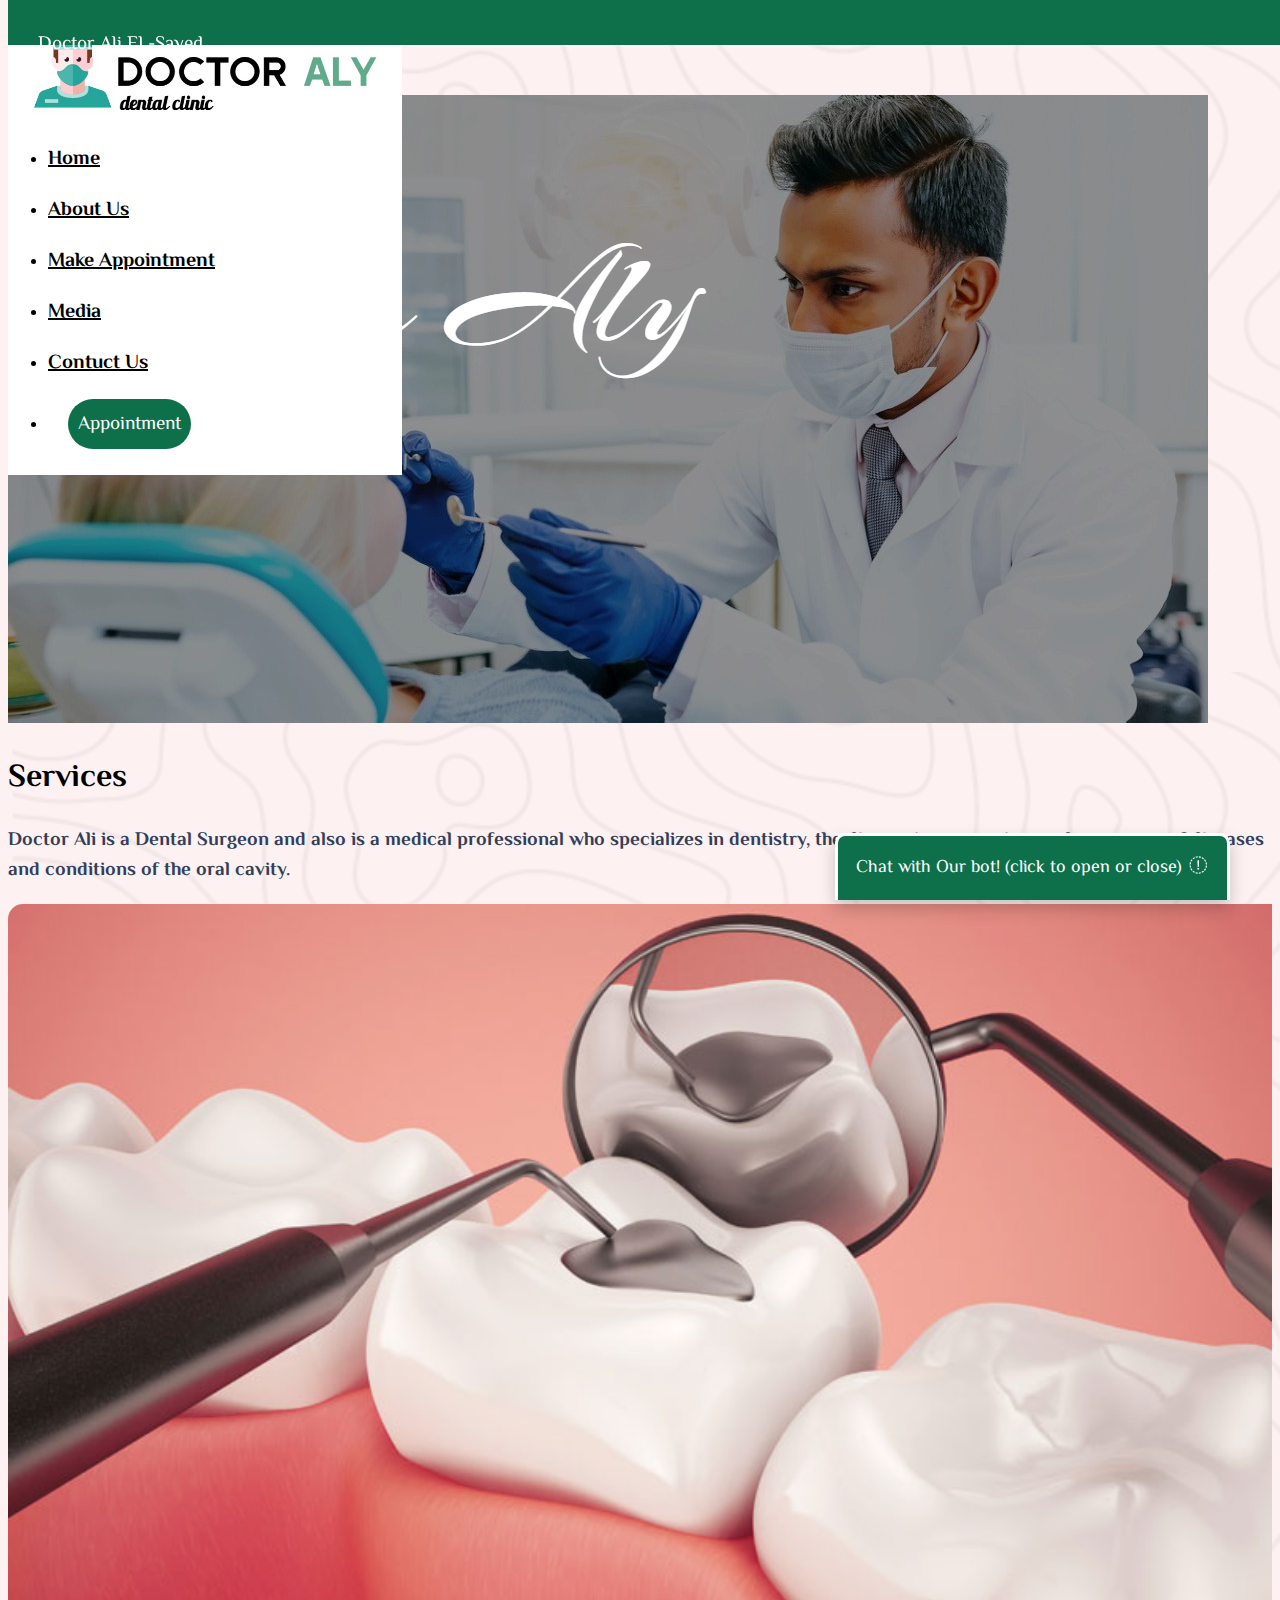
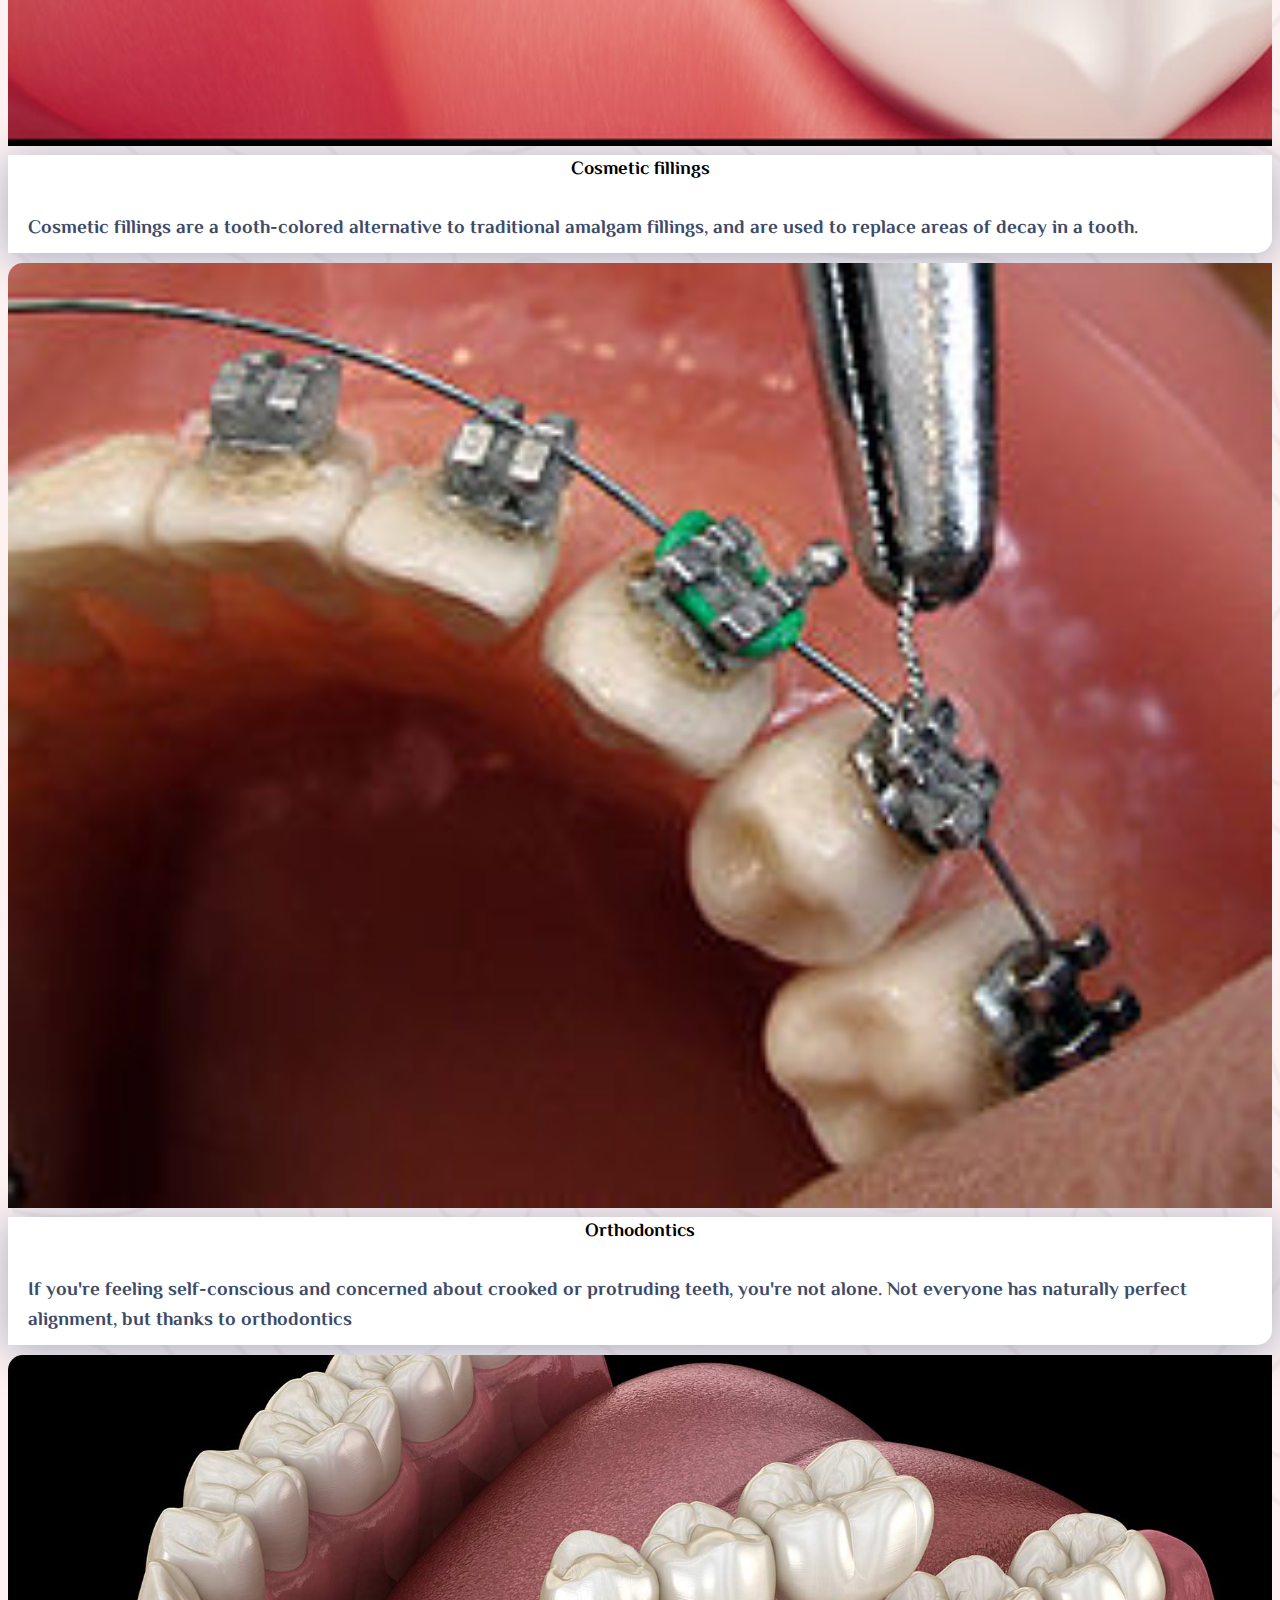
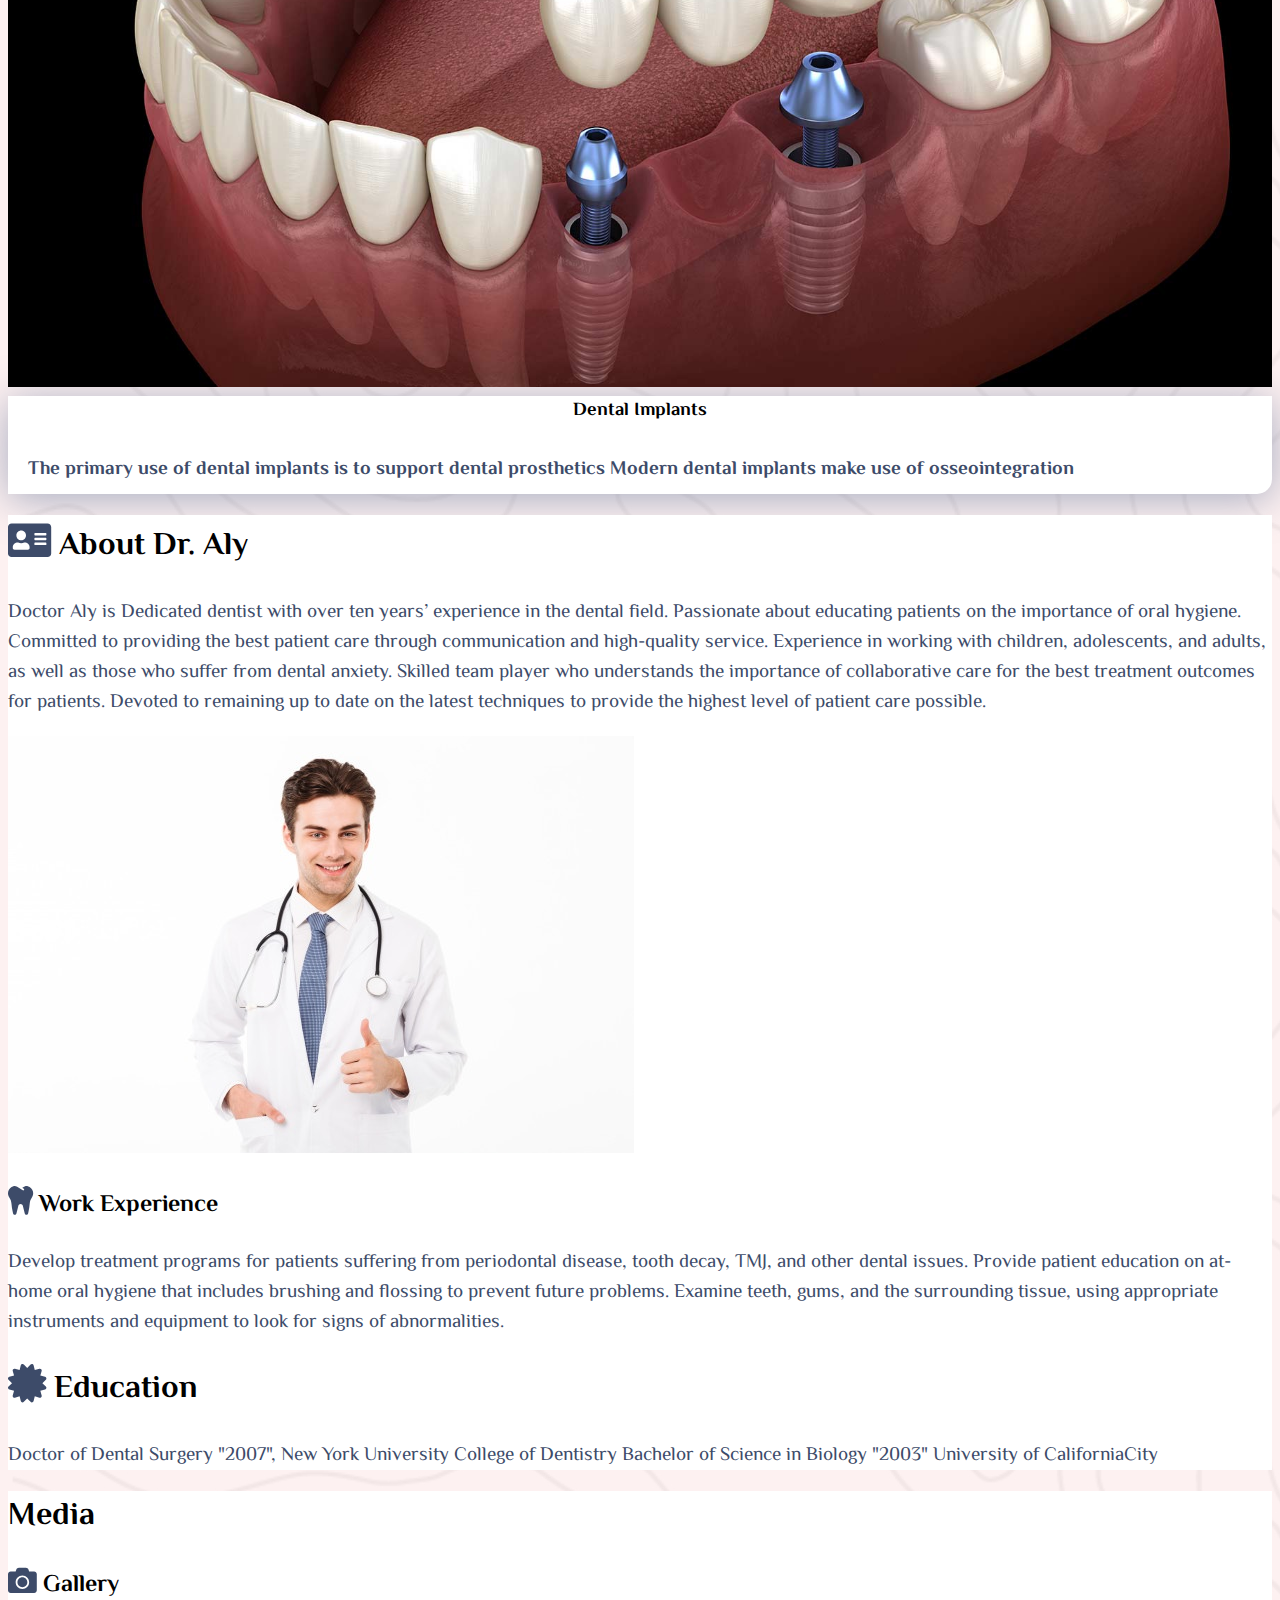
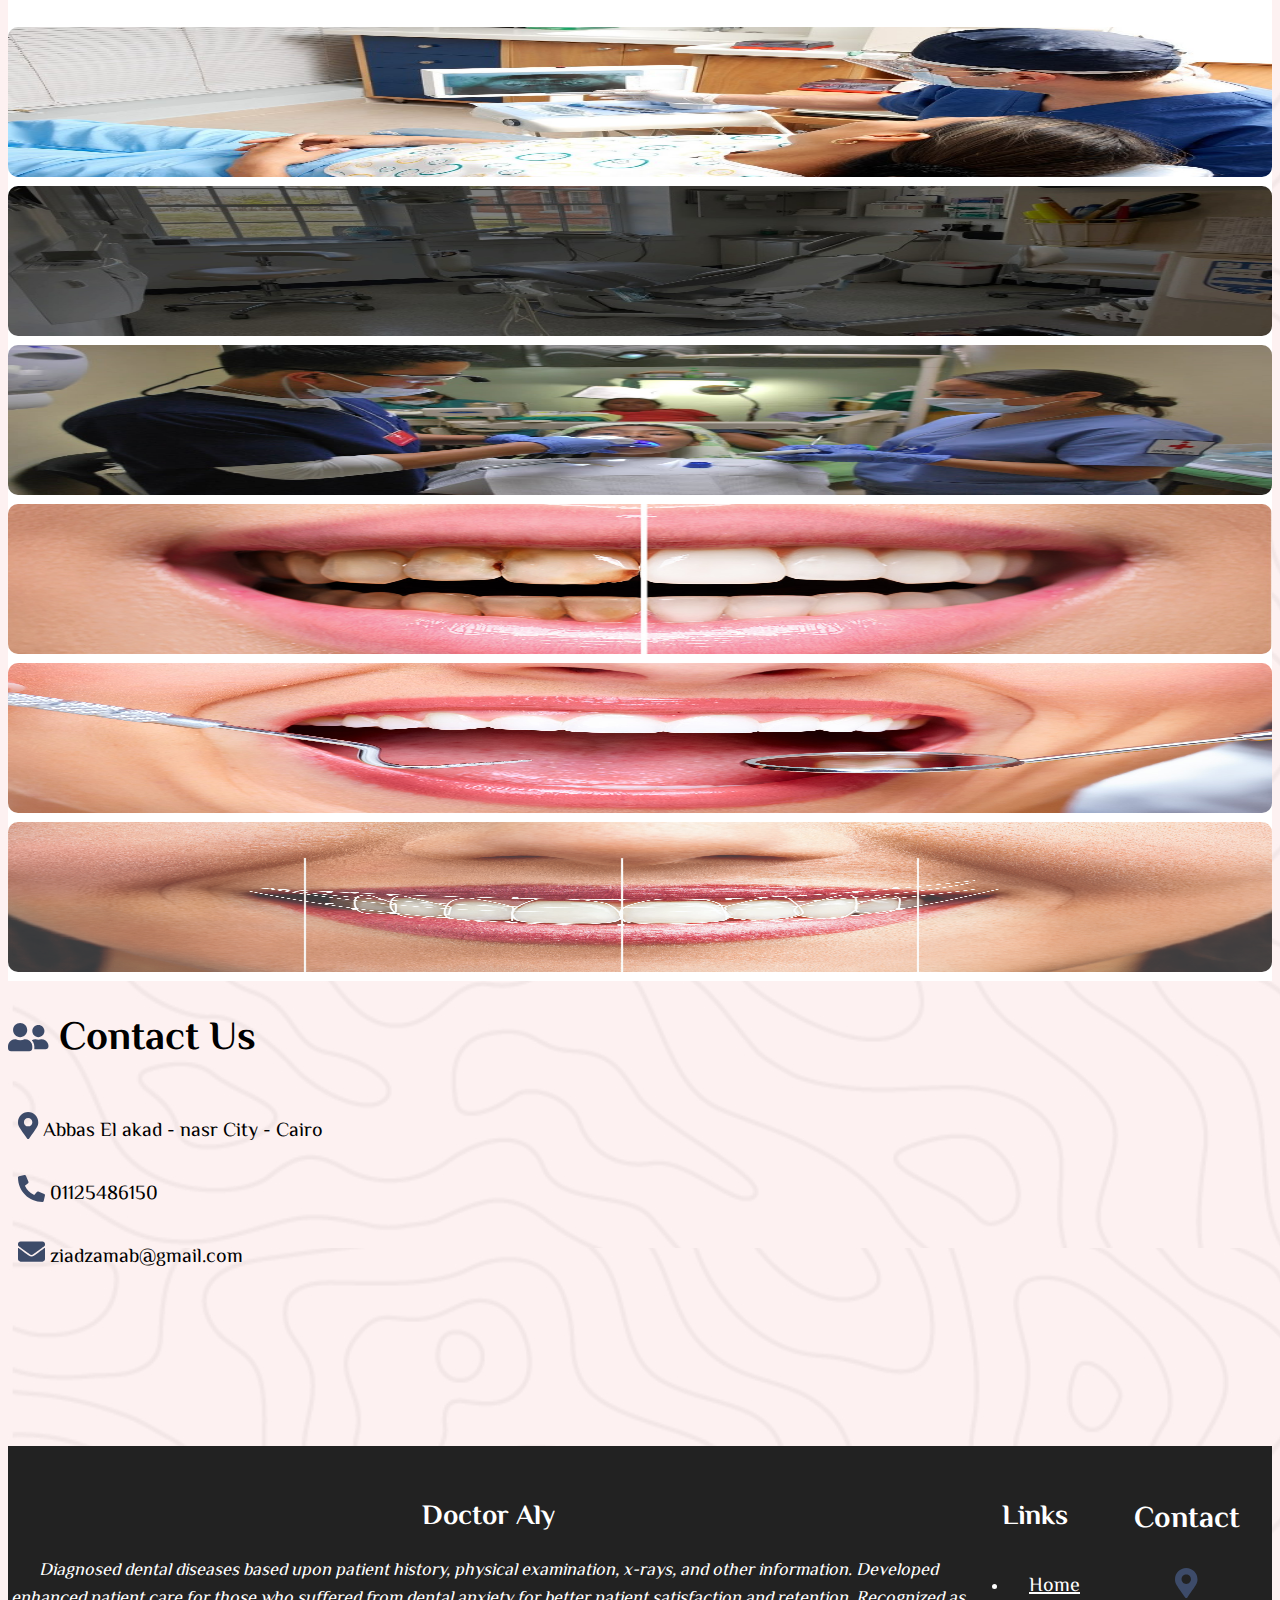
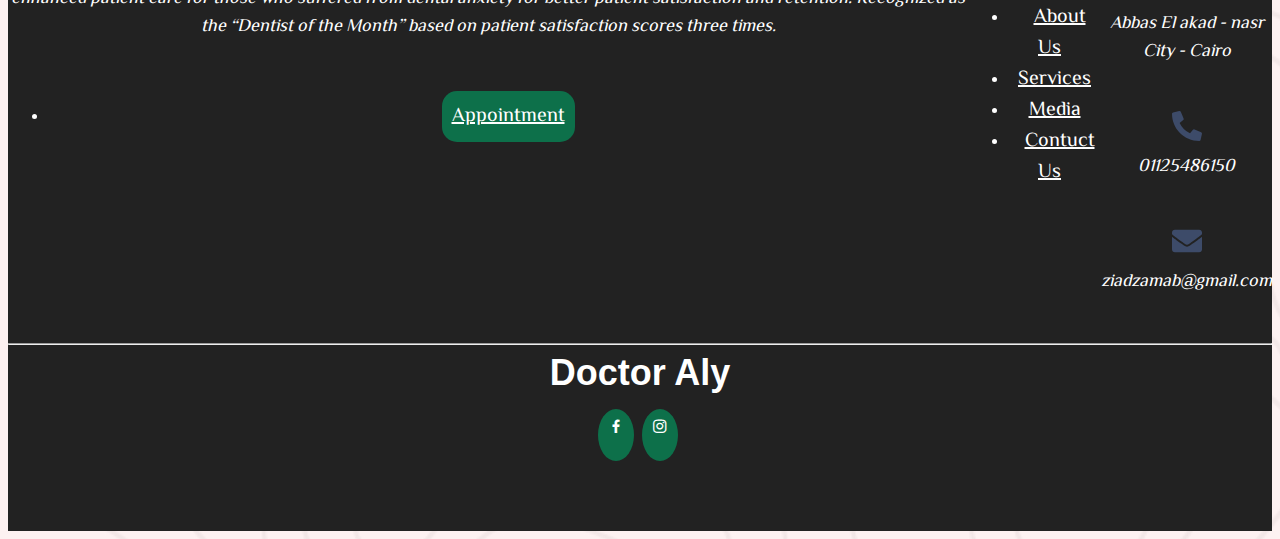
==== commit a8f82849: "zrta2" ====
--- a/index.html
+++ b/index.html
@@ -25,6 +25,7 @@
     <link rel="stylesheet" href="./css/burger.css">
     <link rel="stylesheet" href="./boxicons/css/boxicons.min.css">
     <link rel="stylesheet" href="./css/chat.css">
+    <link rel="stylesheet" href="./css/lightbox.css">
     <link rel="stylesheet" href="./css/main.css">
 </head>
 
@@ -37,9 +38,9 @@
         <div class="col-xl-2 col-md-2 col-lg-2">
             <a class="navbar-brand" href="#">
                 <div>
-                    <img style="height: 10vh;" class="img-fluid w-100" src="./logo/onlinelogomaker-102521-1220-8821-500.jpg"
-                        alt="">
-    
+                    <img style="height: 10vh;" class="img-fluid w-100"
+                        src="./logo/onlinelogomaker-102521-1220-8821-500.jpg" alt="">
+
                 </div>
             </a>
         </div>
@@ -170,22 +171,47 @@
             <h2 class="text-center"><span style="color: #3d4b69;"><i class="fas fa-camera"></i></span> Gallery</h2>
             <div class="row mt-4">
                 <div class="item col-sm-6 col-md-12 col-xl-4 mb-3">
-                    <img id="zoomIn" src="./imgs/chair.jpg" width="100%" height="150vh" alt="">
-                </div>
-                <div class="item col-sm-6 col-md-12 col-xl-4 mb-3">
-                    <img id="zoomIn" src="./imgs/clin222.jpg" width="100%" height="150vh" alt="">
-                </div>
-                <div class="item col-sm-6 col-md-12 col-xl-4 mb-3">
-                    <img id="zoomIn" src="./imgs/clin3.jpg" width="100%" height="150vh" alt="">
-                </div>
-                <div class="item col-sm-6 col-md-12 col-xl-4 mb-3">
-                    <img id="zoomIn" src="./imgs/clin4.jpg" width="100%" height="150vh" alt="">
-                </div>
-                <div class="item col-sm-6 col-md-12 col-xl-4 mb-3">
-                    <img id="zoomIn" src="./imgs/clin6.jpg" width="100%" height="150vh" alt="">
-                </div>
-                <div class="item col-sm-6 col-md-12 col-xl-4 mb-3">
-                    <img id="zoomIn" src="./imgs/clin7.jpg" width="100%" height="150vh" alt="">
+                    <a href="./imgs/clin4.jpg" data-lightbox="image-1" data-lightbox="My caption">
+
+                        <img id="zoomIn" src="./imgs/clin4.jpg" width="100%" height="150vh" alt="">
+
+                    </a>
+                </div>
+
+                <div class="item col-sm-6 col-md-12 col-xl-4 mb-3">
+                    <a href="./imgs/clin222.jpg" data-lightbox="image-1" data-lightbox="My caption">
+
+                        <img id="zoomIn" src="./imgs/clin222.jpg" width="100%" height="150vh" alt="">
+
+                    </a>
+                </div>
+                <div class="item col-sm-6 col-md-12 col-xl-4 mb-3">
+                    <a href="./imgs/clin3.jpg" data-lightbox="image-1" data-lightbox="My caption">
+
+                        <img id="zoomIn" src="./imgs/clin3.jpg" width="100%" height="150vh" alt="">
+
+                    </a>
+                </div>
+                <div class="item col-sm-6 col-md-12 col-xl-4 mb-3">
+                    <a href="./imgs/chair.jpg" data-lightbox="image-1" data-lightbox="My caption">
+
+                        <img id="zoomIn" src="./imgs/chair.jpg" width="100%" height="150vh" alt="">
+
+                    </a>
+                </div>
+                <div class="item col-sm-6 col-md-12 col-xl-4 mb-3">
+                    <a href="./imgs/clin6.jpg" data-lightbox="image-1" data-lightbox="My caption">
+
+                        <img id="zoomIn" src="./imgs/clin6.jpg" width="100%" height="150vh" alt="">
+
+                    </a>
+                </div>
+                <div class="item col-sm-6 col-md-12 col-xl-4 mb-3">
+                    <a href="./imgs/clin7.jpg" data-lightbox="image-1" data-lightbox="My caption">
+
+                        <img id="zoomIn" src="./imgs/clin7.jpg" width="100%" height="150vh" alt="">
+
+                    </a>
                 </div>
 
             </div>
@@ -351,6 +377,7 @@
     <script src="./glight box/js/glightbox.min.js"></script>
     <script src="./javascript/chat.js"></script>
     <script src="./javascript/responses.js"></script>
+    <script src="./javascript/lightbox.js"></script>
     <script src="./js/all.min.js"></script>
 </body>
 
--- a/css/chat.css
+++ b/css/chat.css
@@ -7,7 +7,7 @@
 }
 
 .collapsible {
-    background-color: rgb(82, 151, 255);
+    background-color:  rgb(13, 112, 74);
     color: white;
     cursor: pointer;
     padding: 18px;
--- a/css/main.css
+++ b/css/main.css
@@ -29,7 +29,7 @@
 
 .start {
     position: absolute;
-    background-color: #2a81ea;
+    background-color:  rgb(13, 112, 74);
     width: 100%;
     height: 5vh;
     z-index: 10;
@@ -88,16 +88,13 @@
 .navbar .dont {
     font-size: larger;
     color: white !important;
-    background-color: #2a81ea;
+    background-color:  rgb(13, 112, 74);
     border-radius: 25px;
     text-decoration: none;
     padding: 10px;
 }
 
-.dont:hover {
-    background-color: rgb(13, 112, 74);
-    color: white !important;
-}
+
 
 /*home*/
 /*serve*/
@@ -227,7 +224,7 @@
 #footer .social-links a {
     font-size: 18px;
     display: inline-block;
-    background: #0563bb;
+    background:  rgb(13, 112, 74);
     color: #fff;
     line-height: 1;
     padding: 8px 0;
@@ -382,10 +379,5 @@
         height: 7vh !important;
 
     }
-    .start {
-        
-        height: 4vh;
-        font-size: 13px;
-       
-    }
+   
 }        
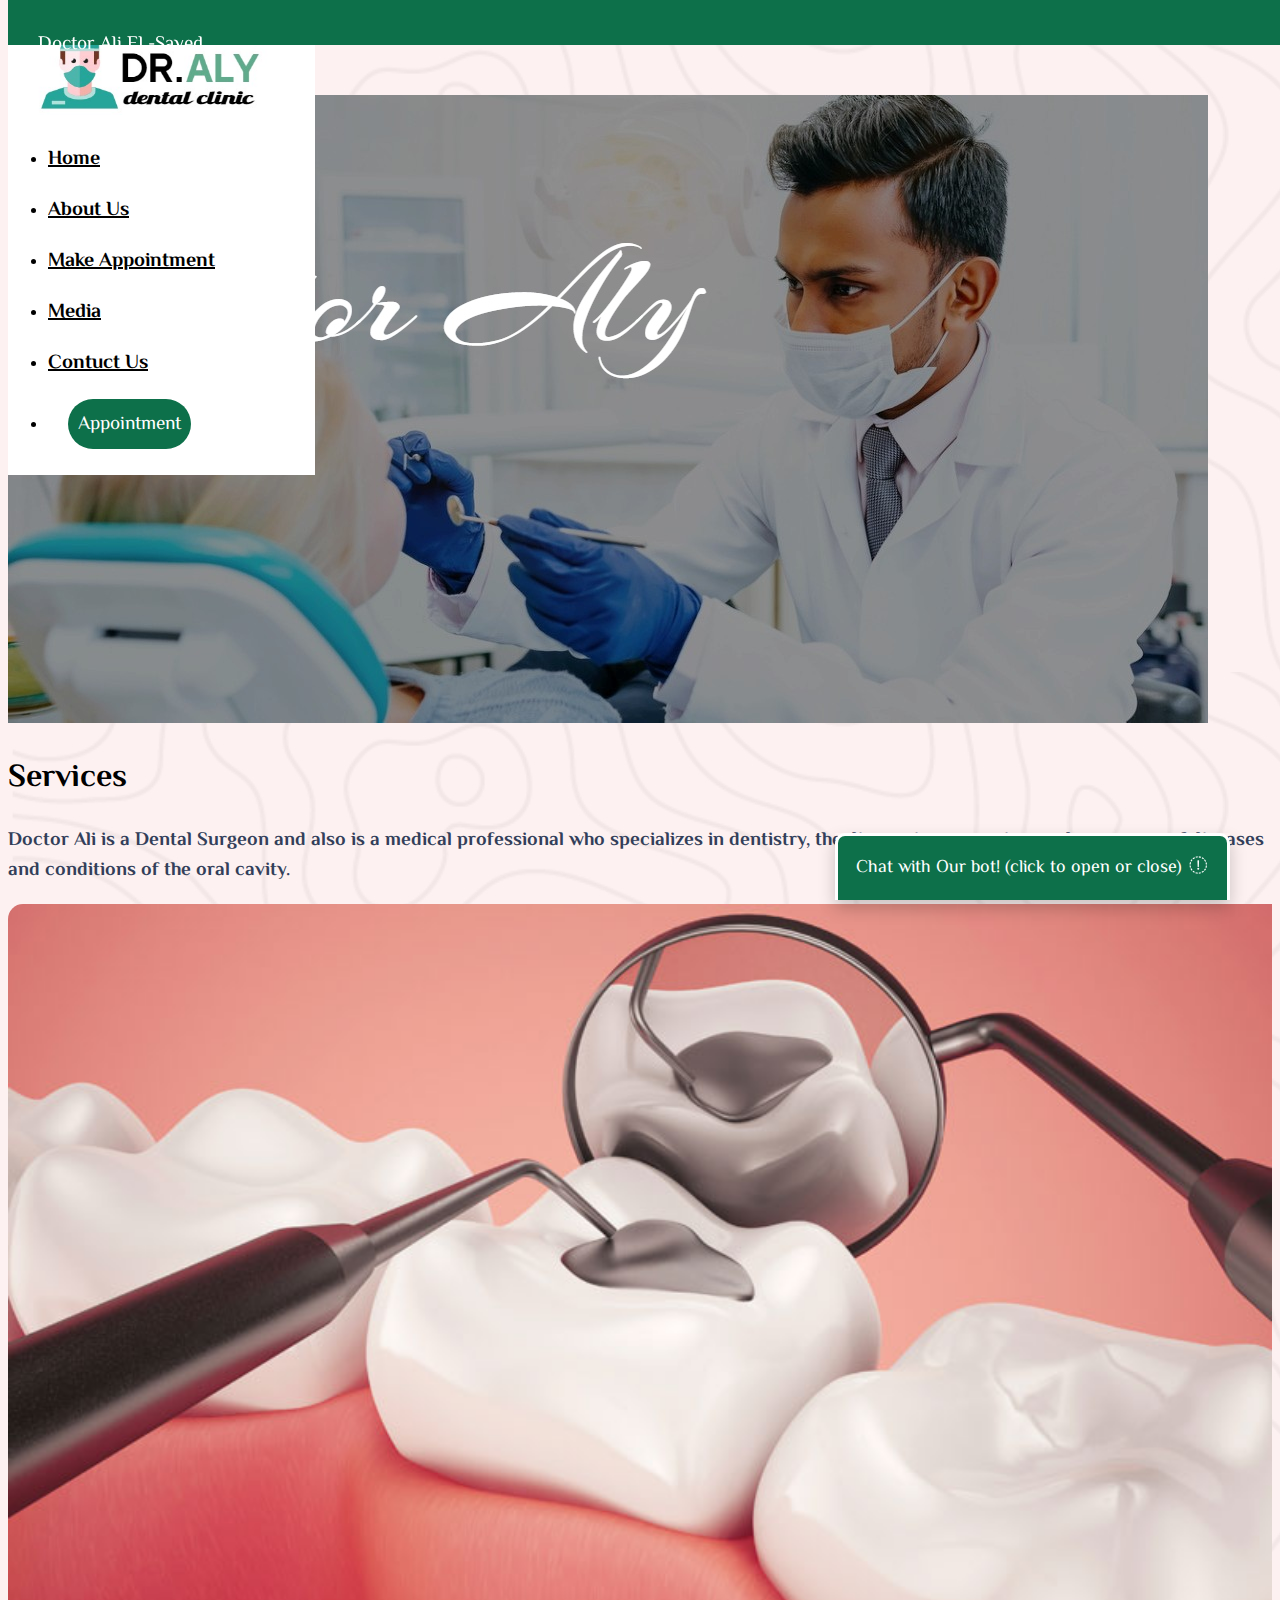
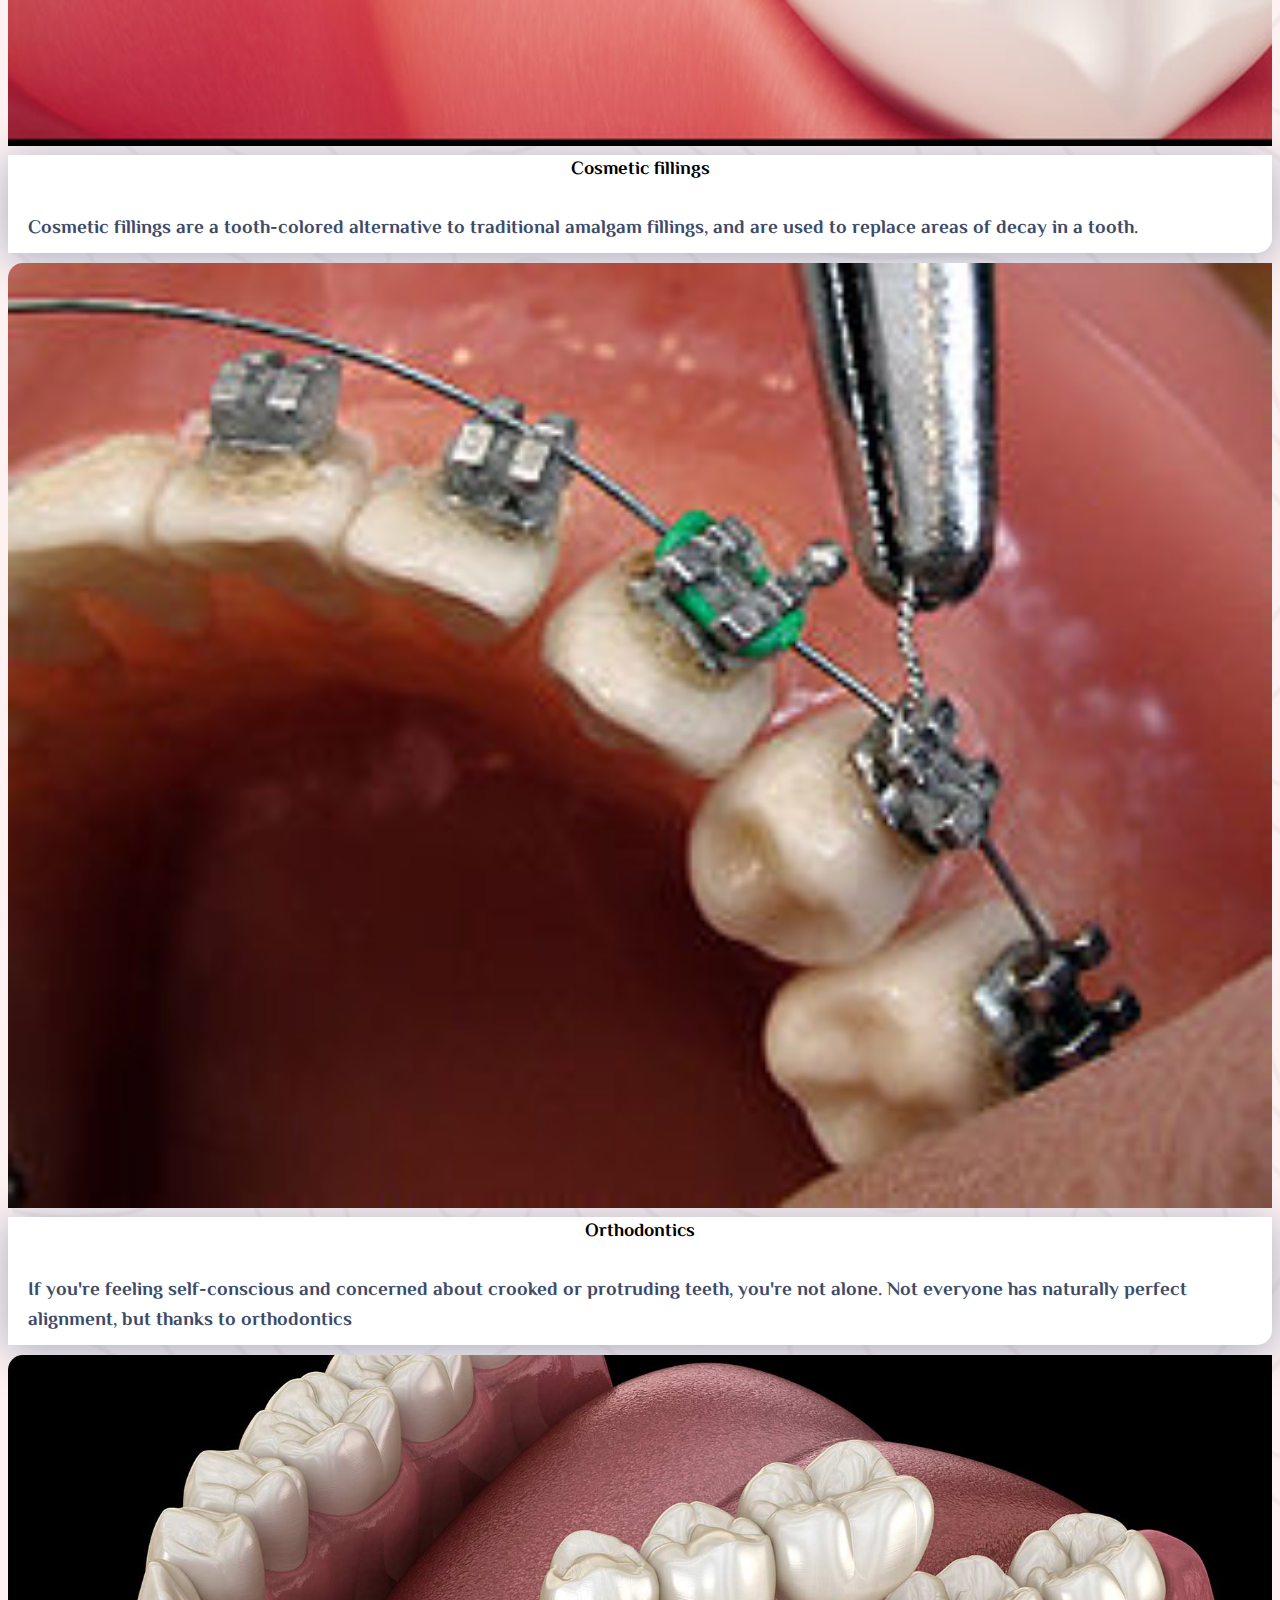
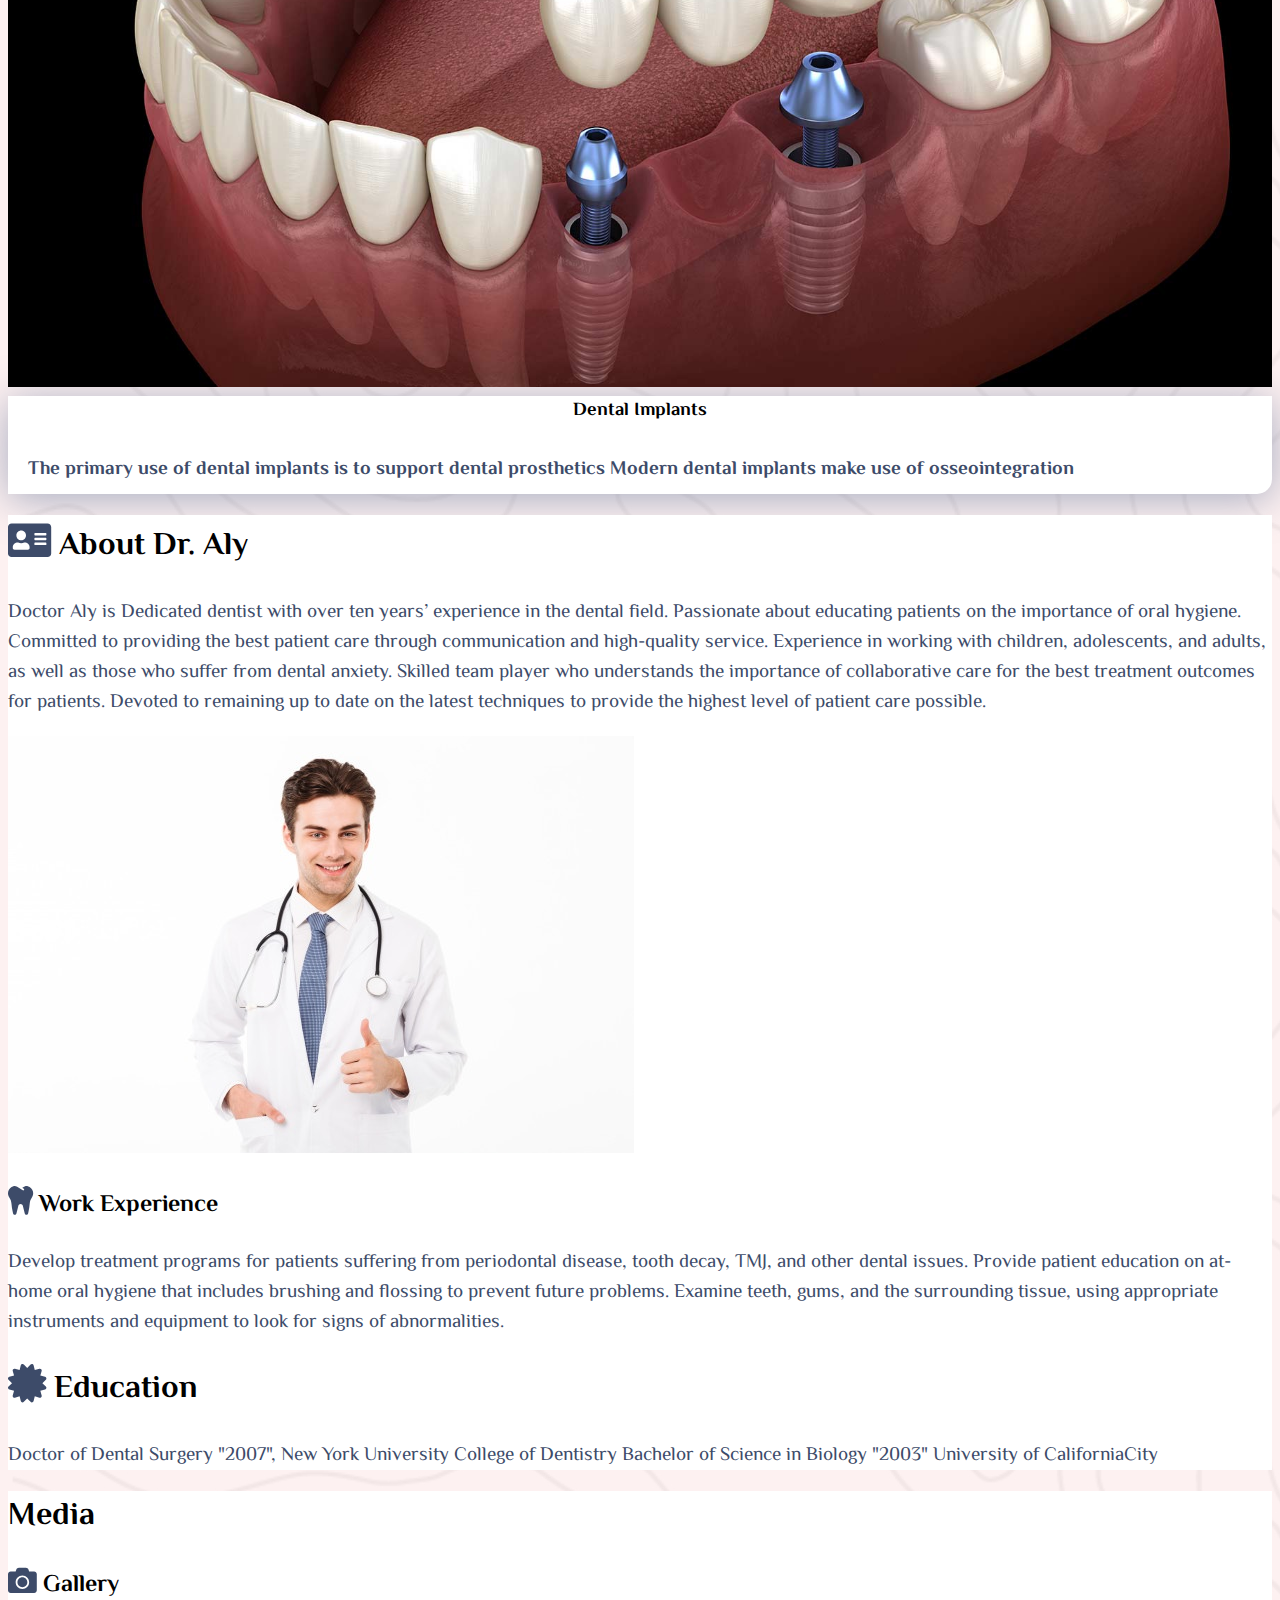
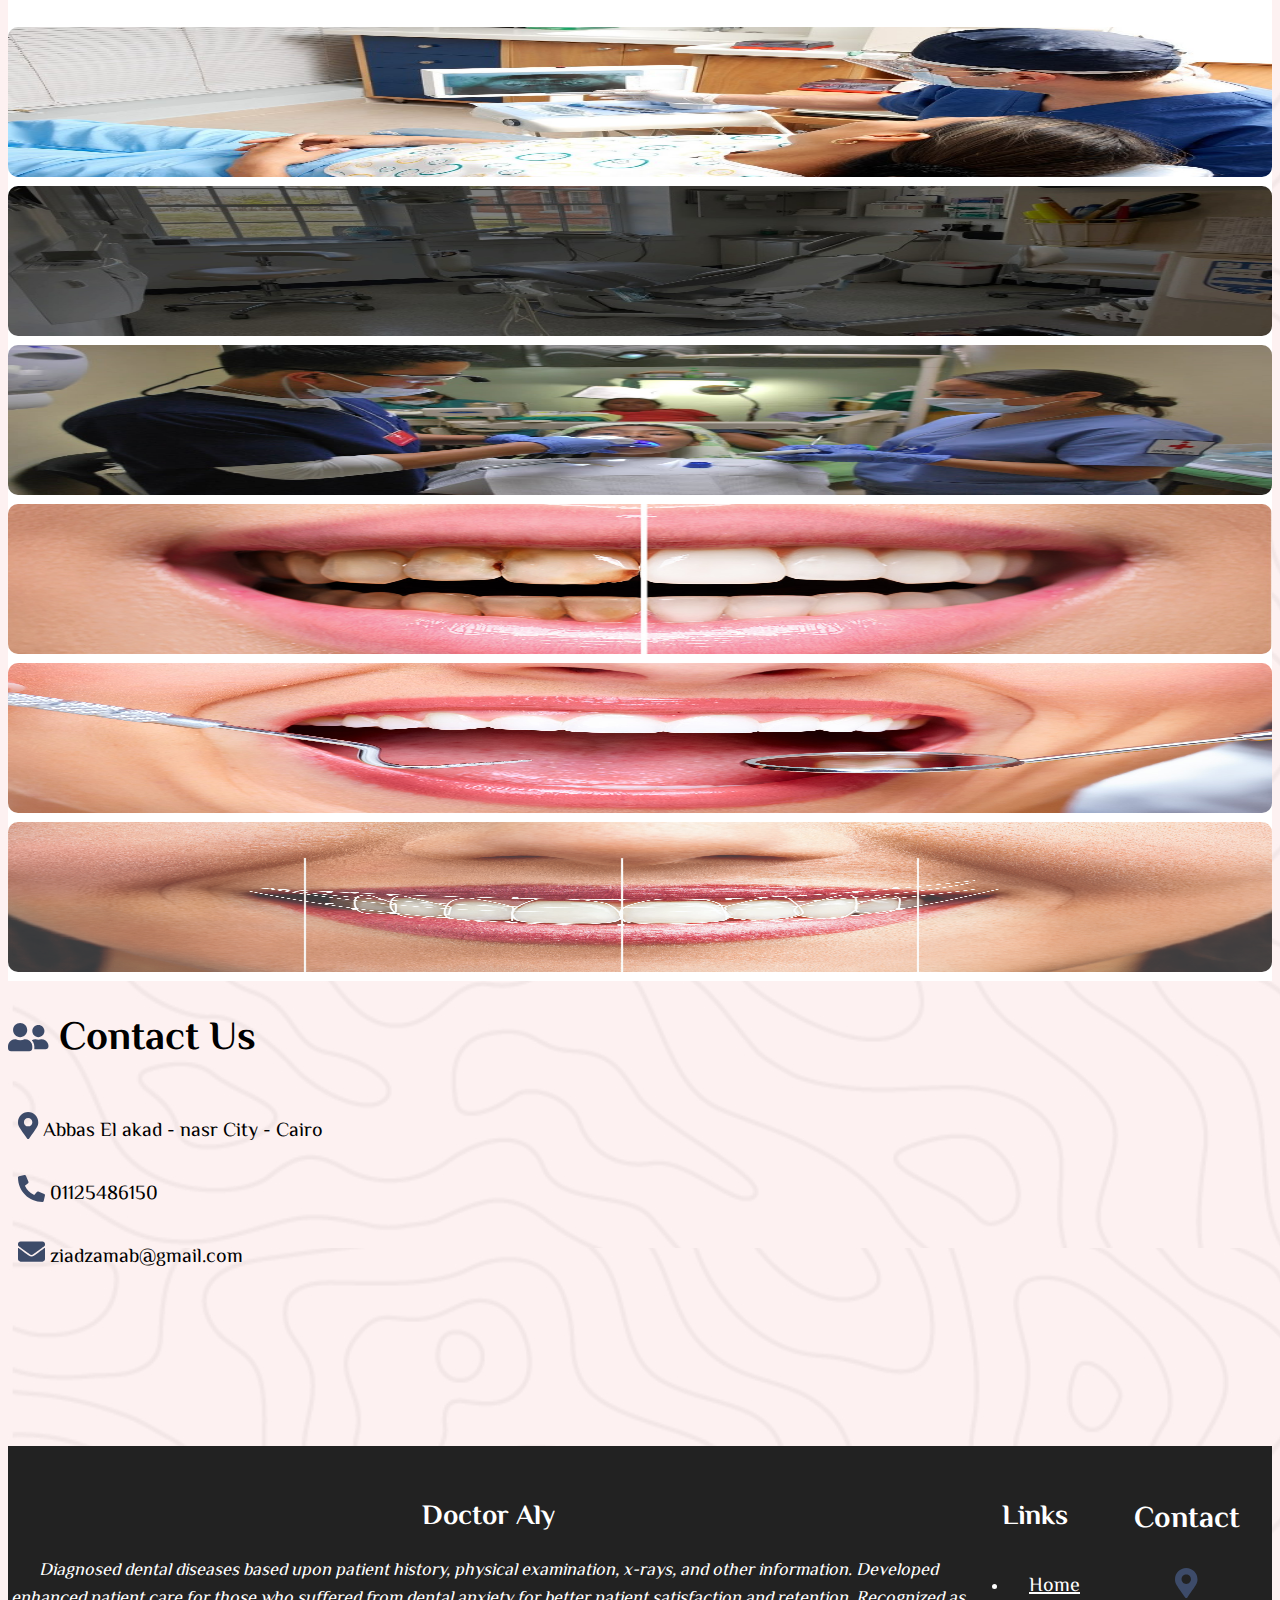
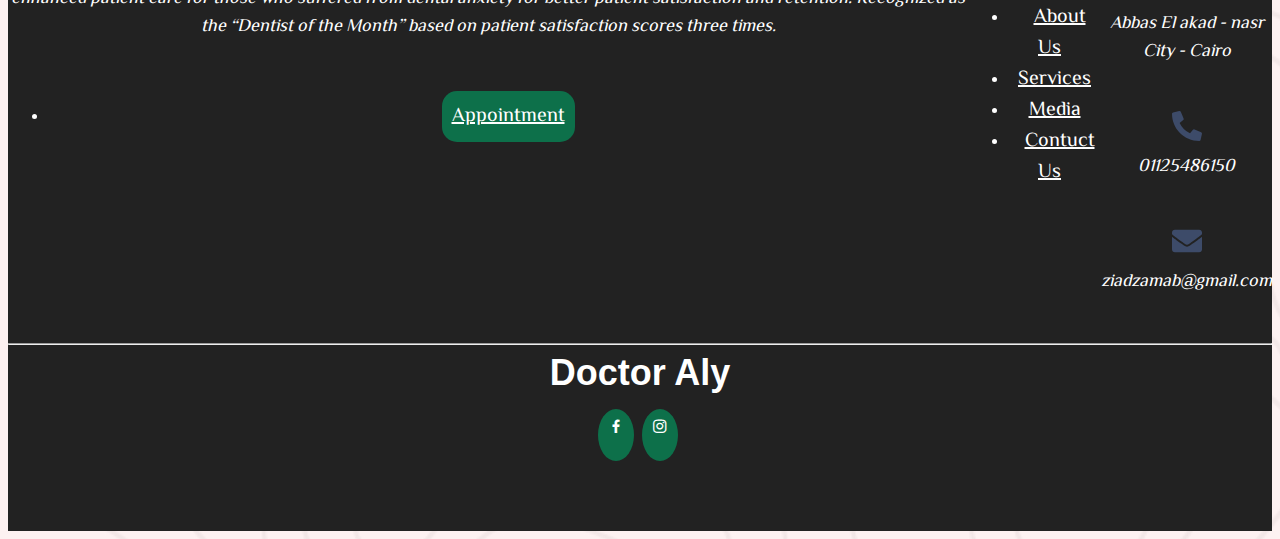
==== commit bd0ac491: "final-logo" ====
--- a/index.html
+++ b/index.html
@@ -38,8 +38,8 @@
         <div class="col-xl-2 col-md-2 col-lg-2">
             <a class="navbar-brand" href="#">
                 <div>
-                    <img style="height: 10vh;" class="img-fluid w-100"
-                        src="./logo/onlinelogomaker-102521-1220-8821-500.jpg" alt="">
+                    <img style="height: 10vh;" class="img-fluid w-100 mt-3"
+                        src="./logo/onlinelogomaker-102721-1611-3893-500.jpg" alt="">
 
                 </div>
             </a>
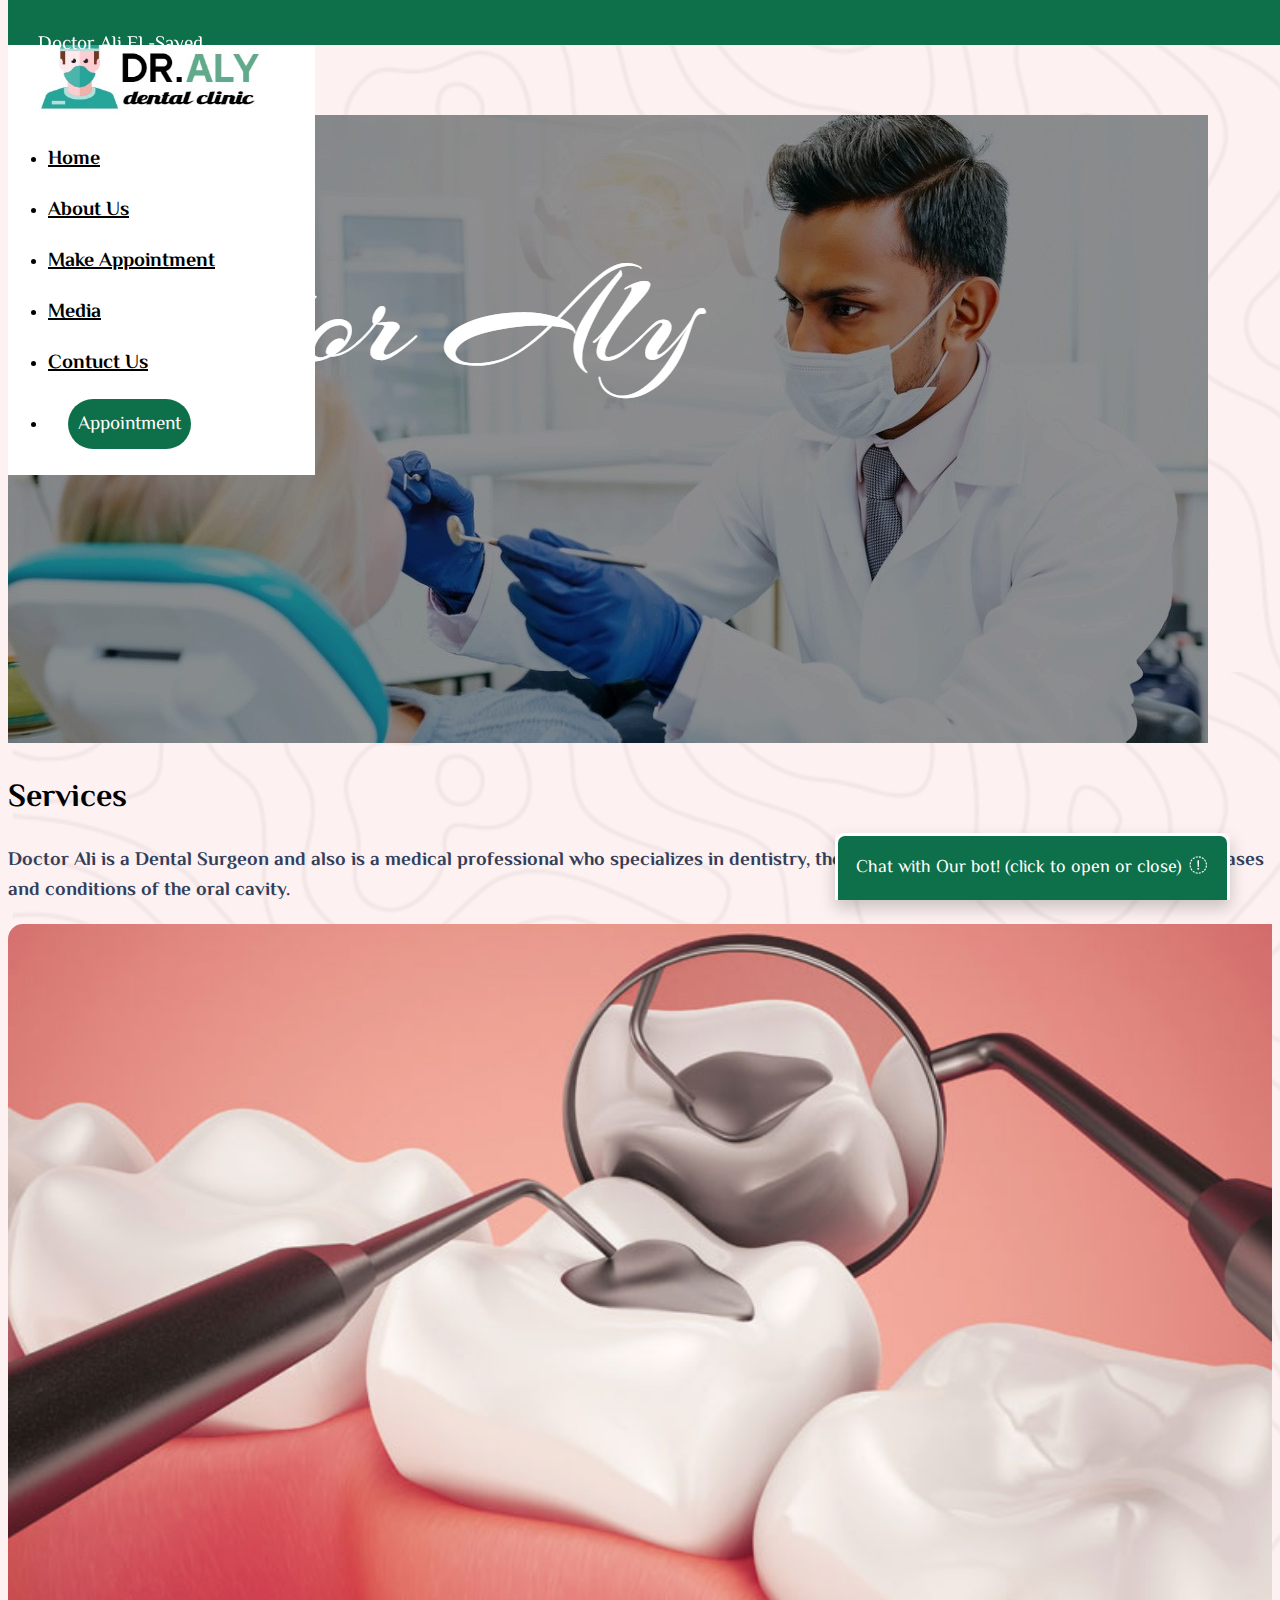
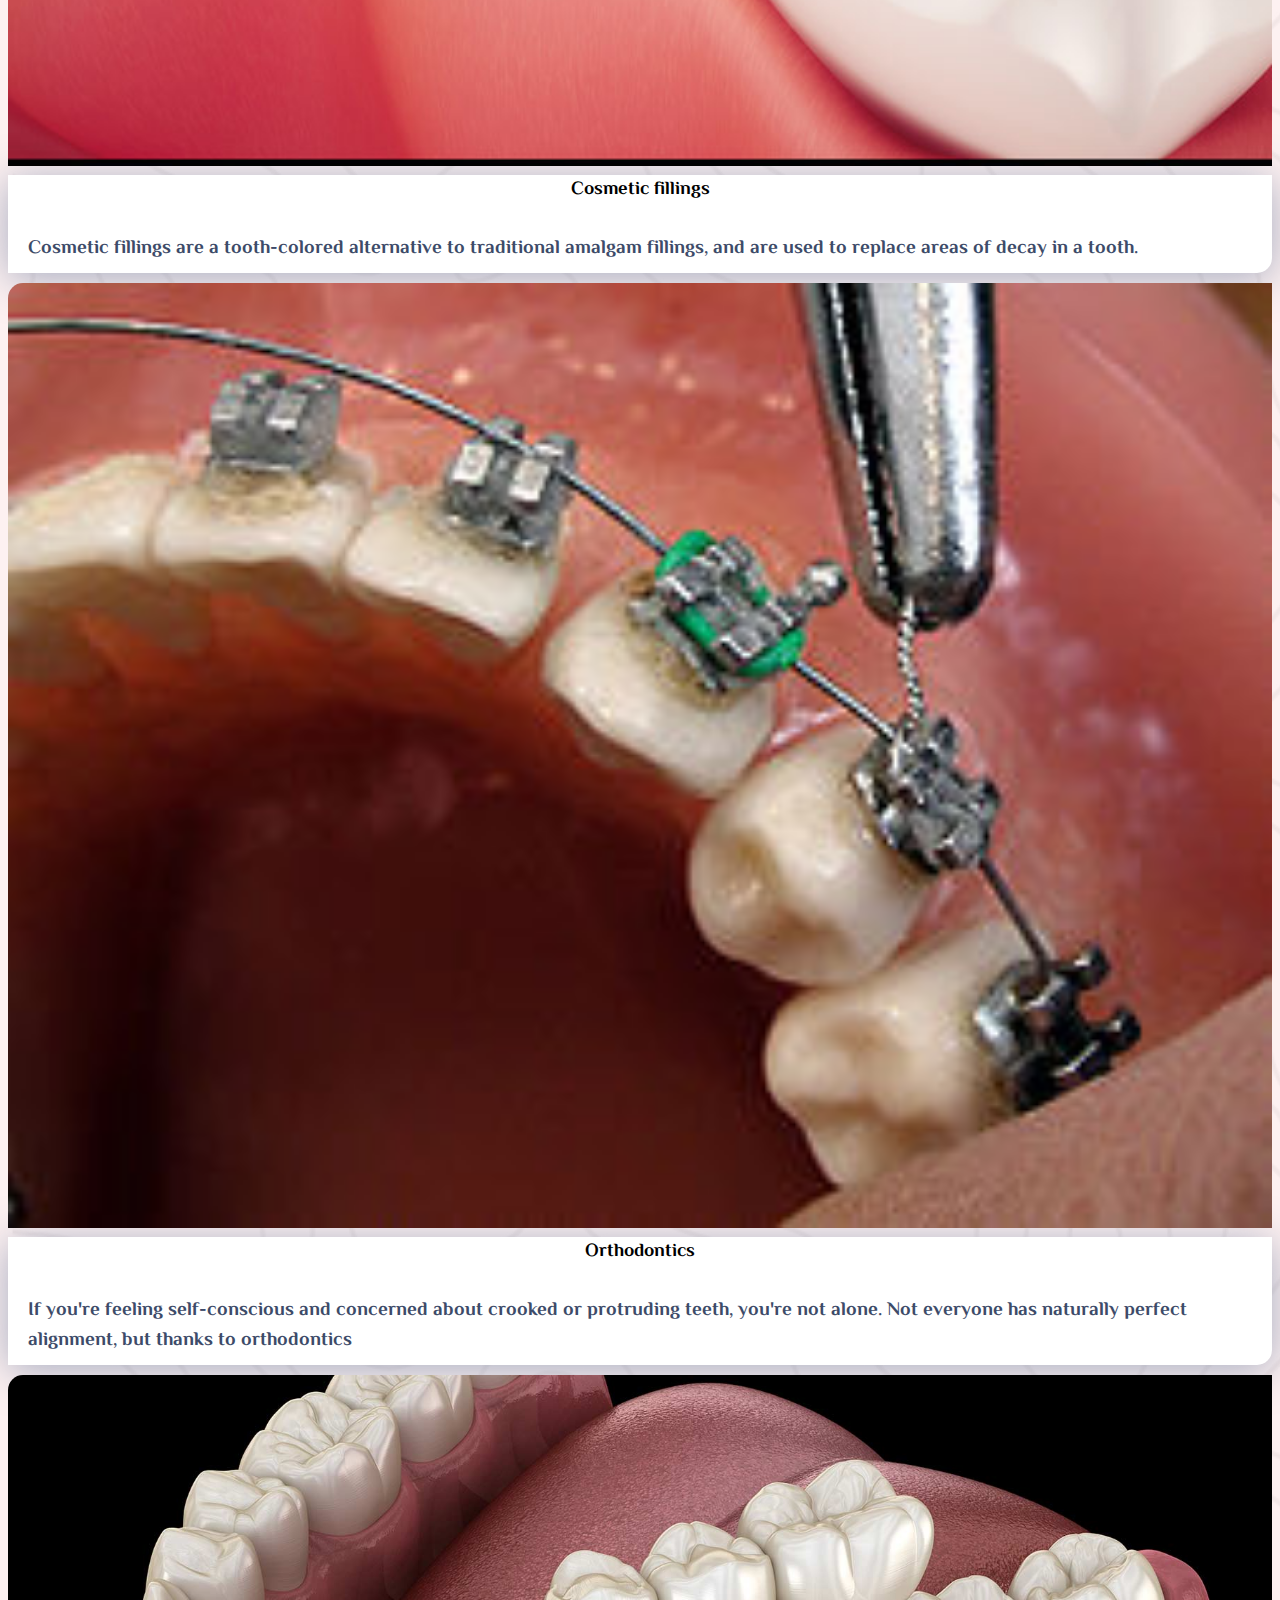
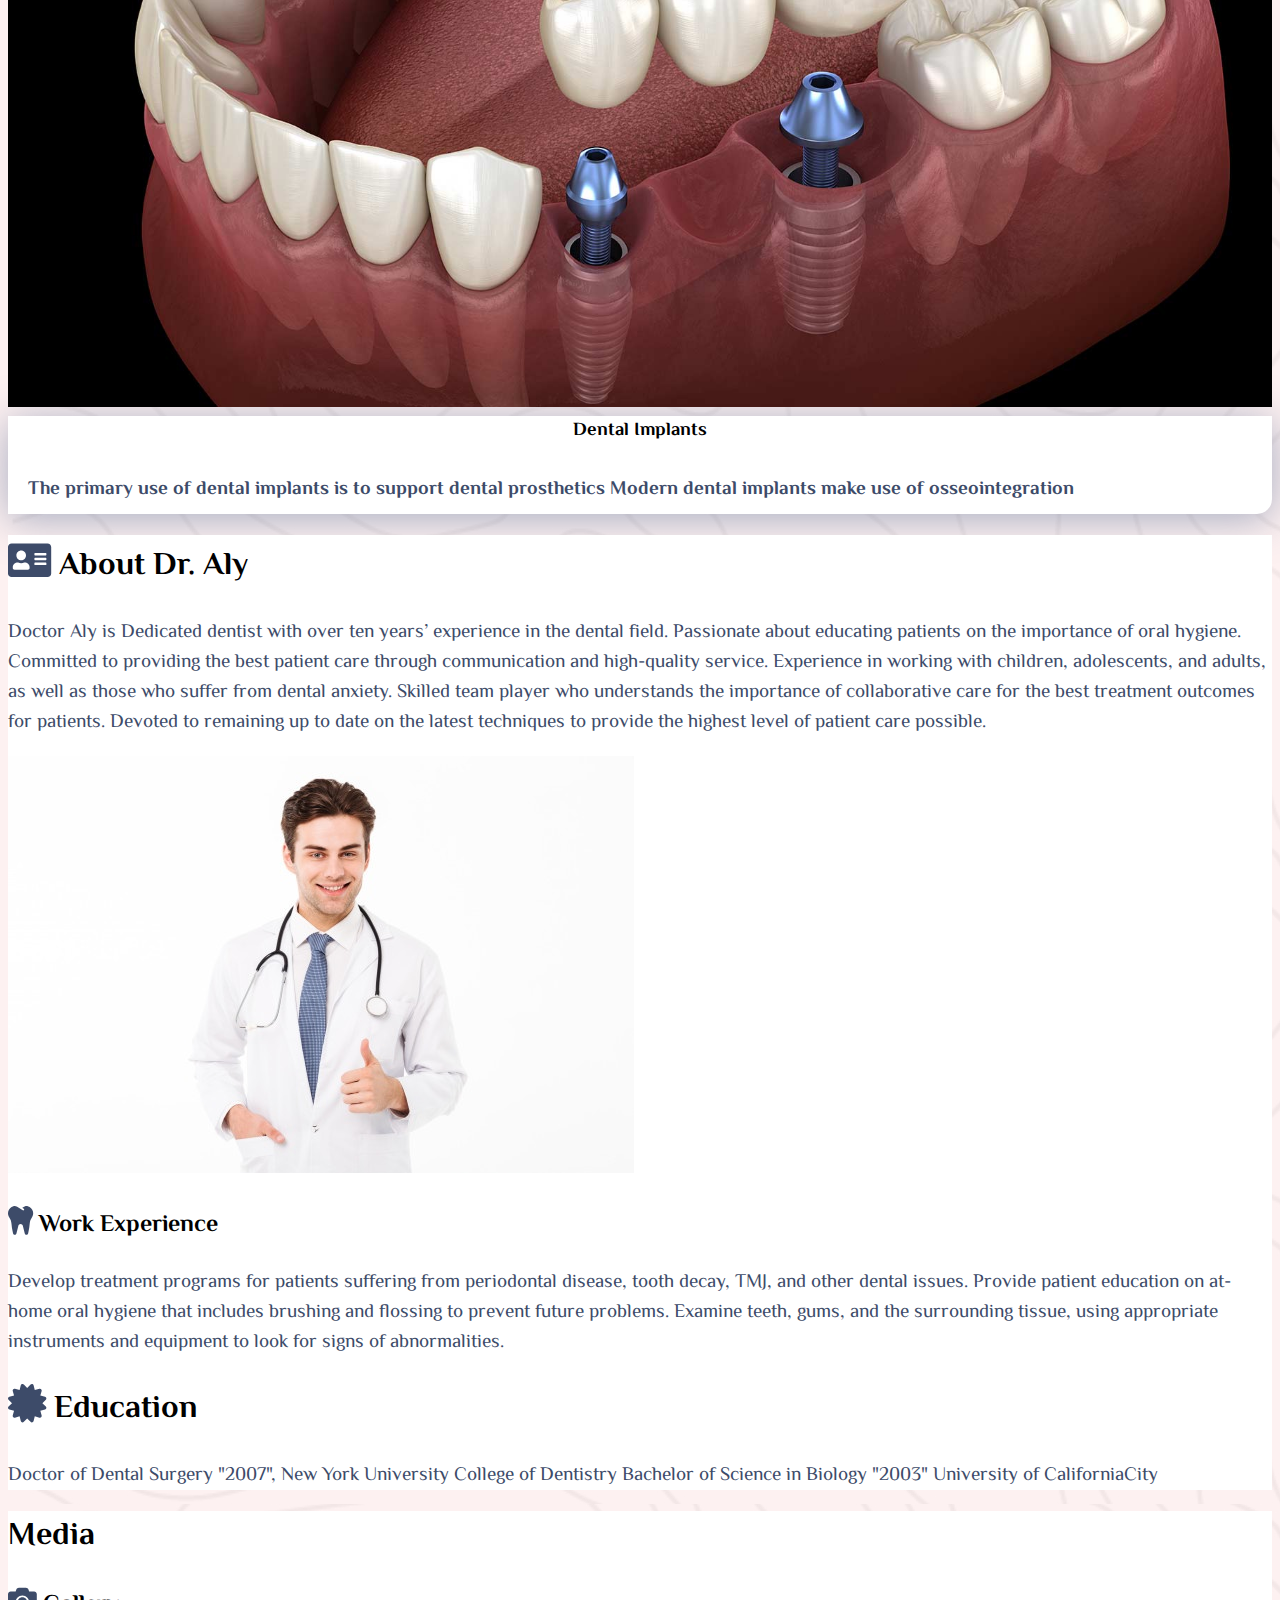
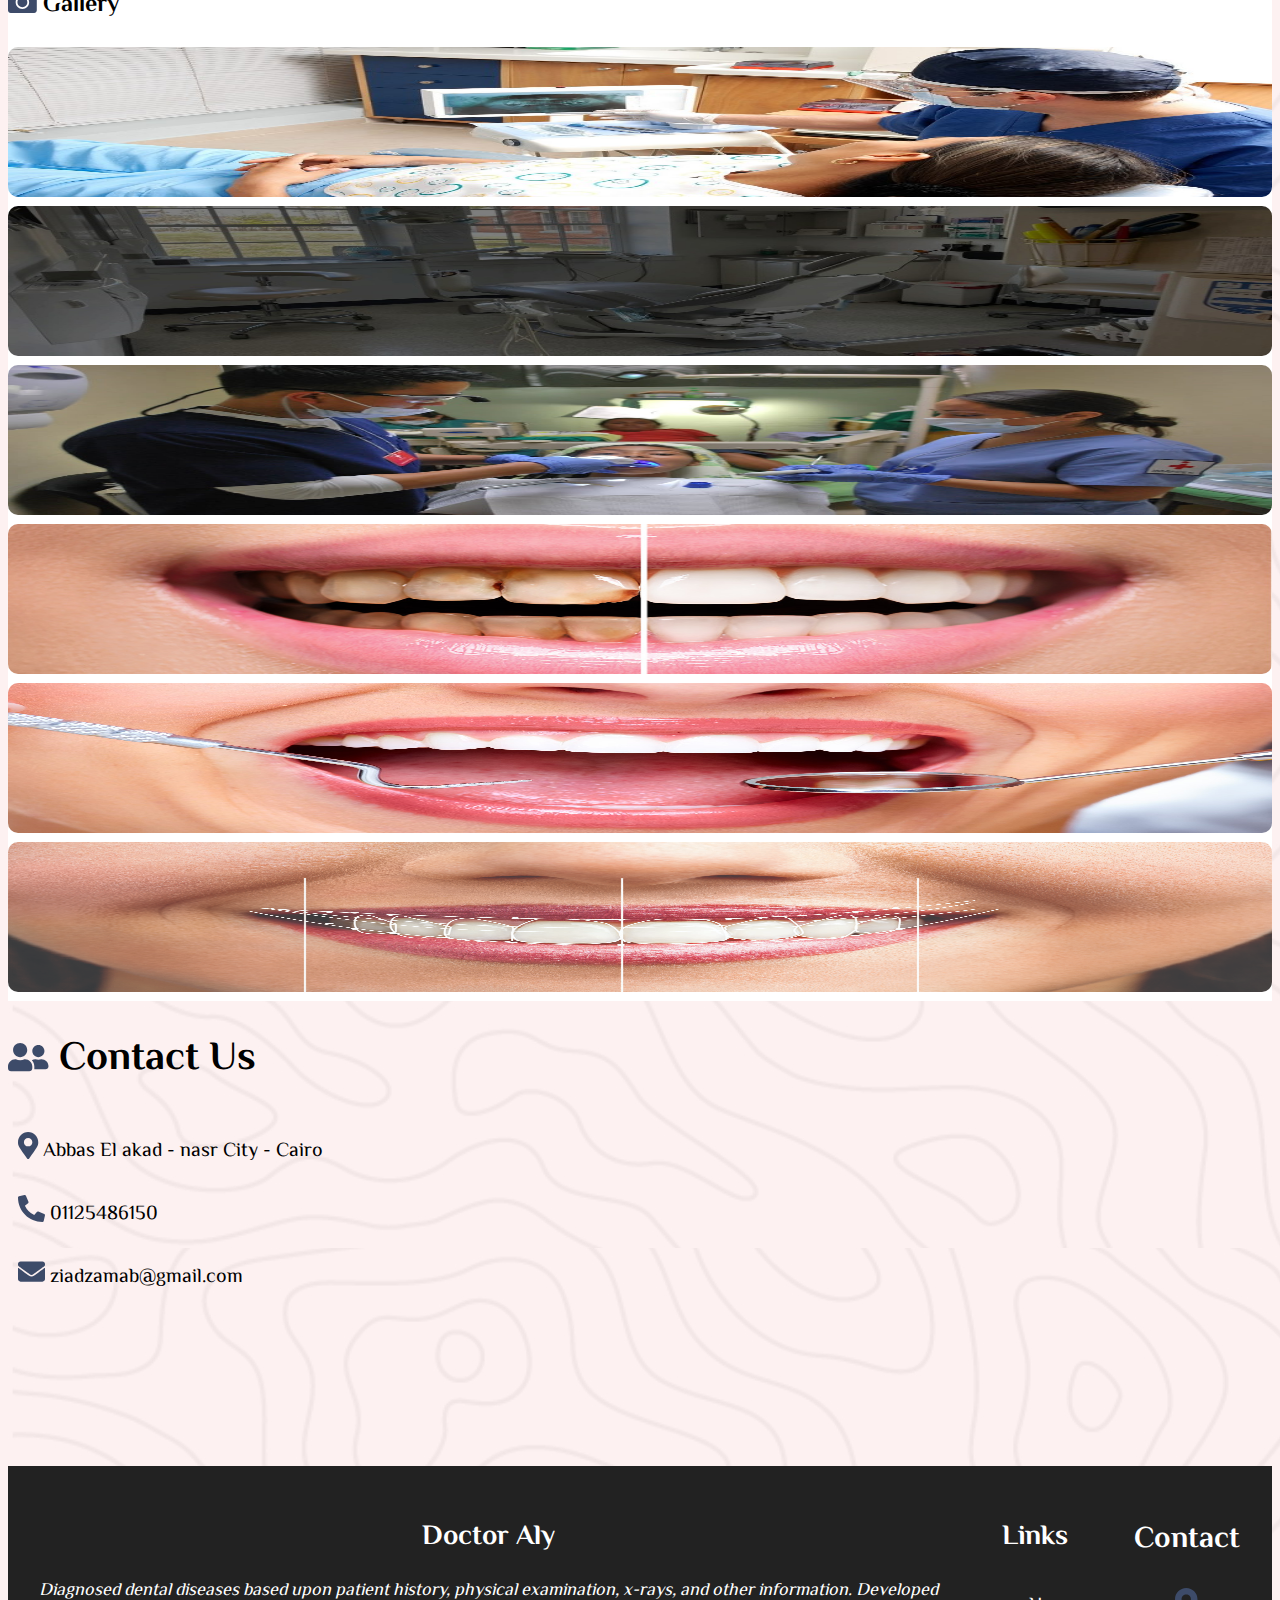
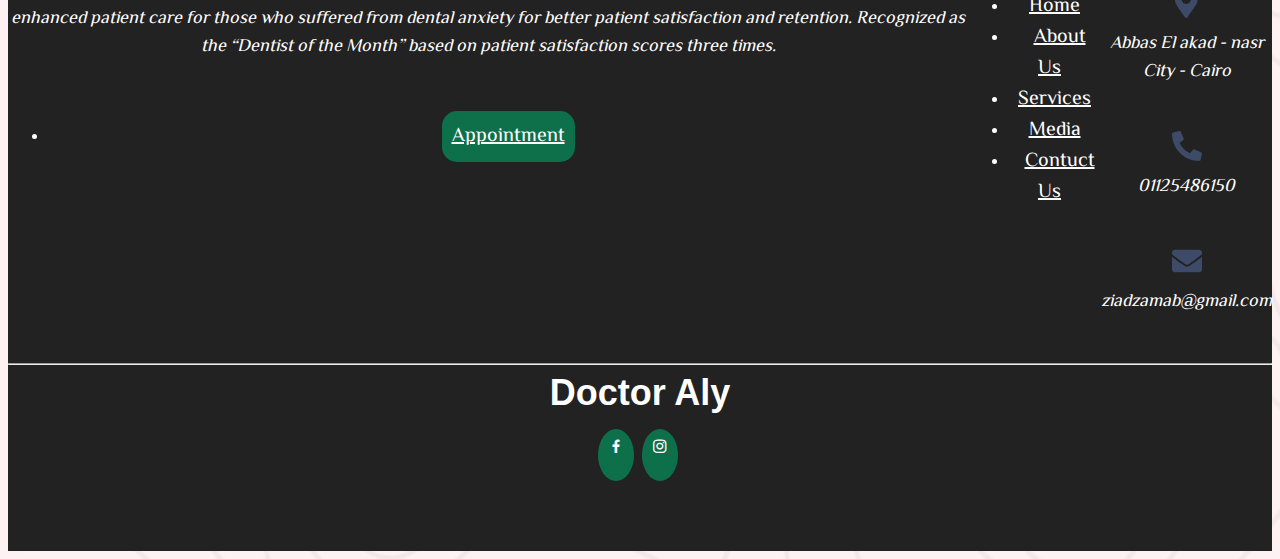
==== commit a4db2557: "final-logo" ====
--- a/index.html
+++ b/index.html
@@ -75,7 +75,7 @@
     </nav>
     <!--home-->
     <div class="home">
-        <div class="main-img" style="margin-top: 95px;">
+        <div class="main-img">
             <img class="img-fluid w-100" src="./imgs/din (1).jpg" alt="">
         </div>
     </div>
--- a/css/main.css
+++ b/css/main.css
@@ -97,6 +97,9 @@
 
 
 /*home*/
+.main-img{
+    margin-top: 115px;
+}
 /*serve*/
 .serve {
     margin-top: 20px;
@@ -344,6 +347,9 @@
     .links{
         text-align: left;
     }
+    .main-img{
+        margin-top: 180px;
+    }
 
 }
 
@@ -354,6 +360,9 @@
         height: 7vh !important;
 
     }
+    .main-img{
+        margin-top: 140px;
+    }
 
     .navbar ul li a {
         margin-left: 20px;
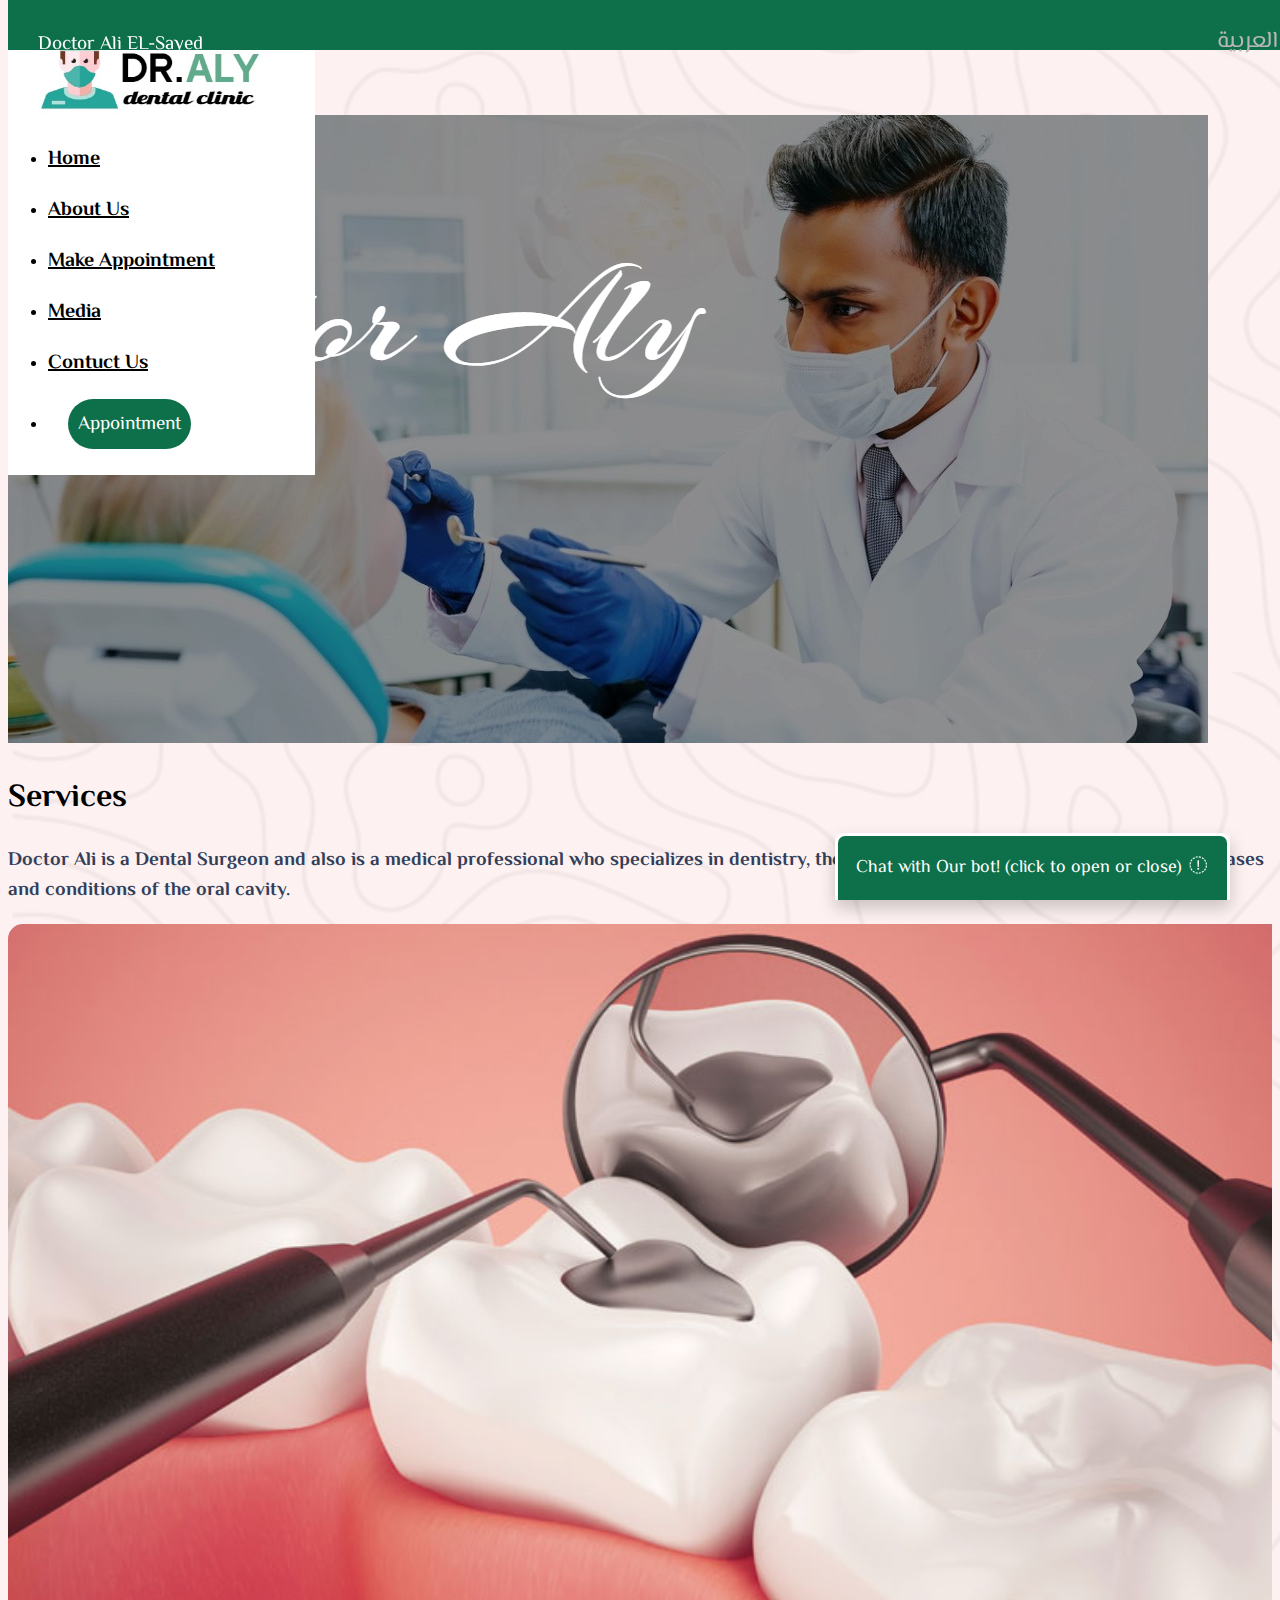
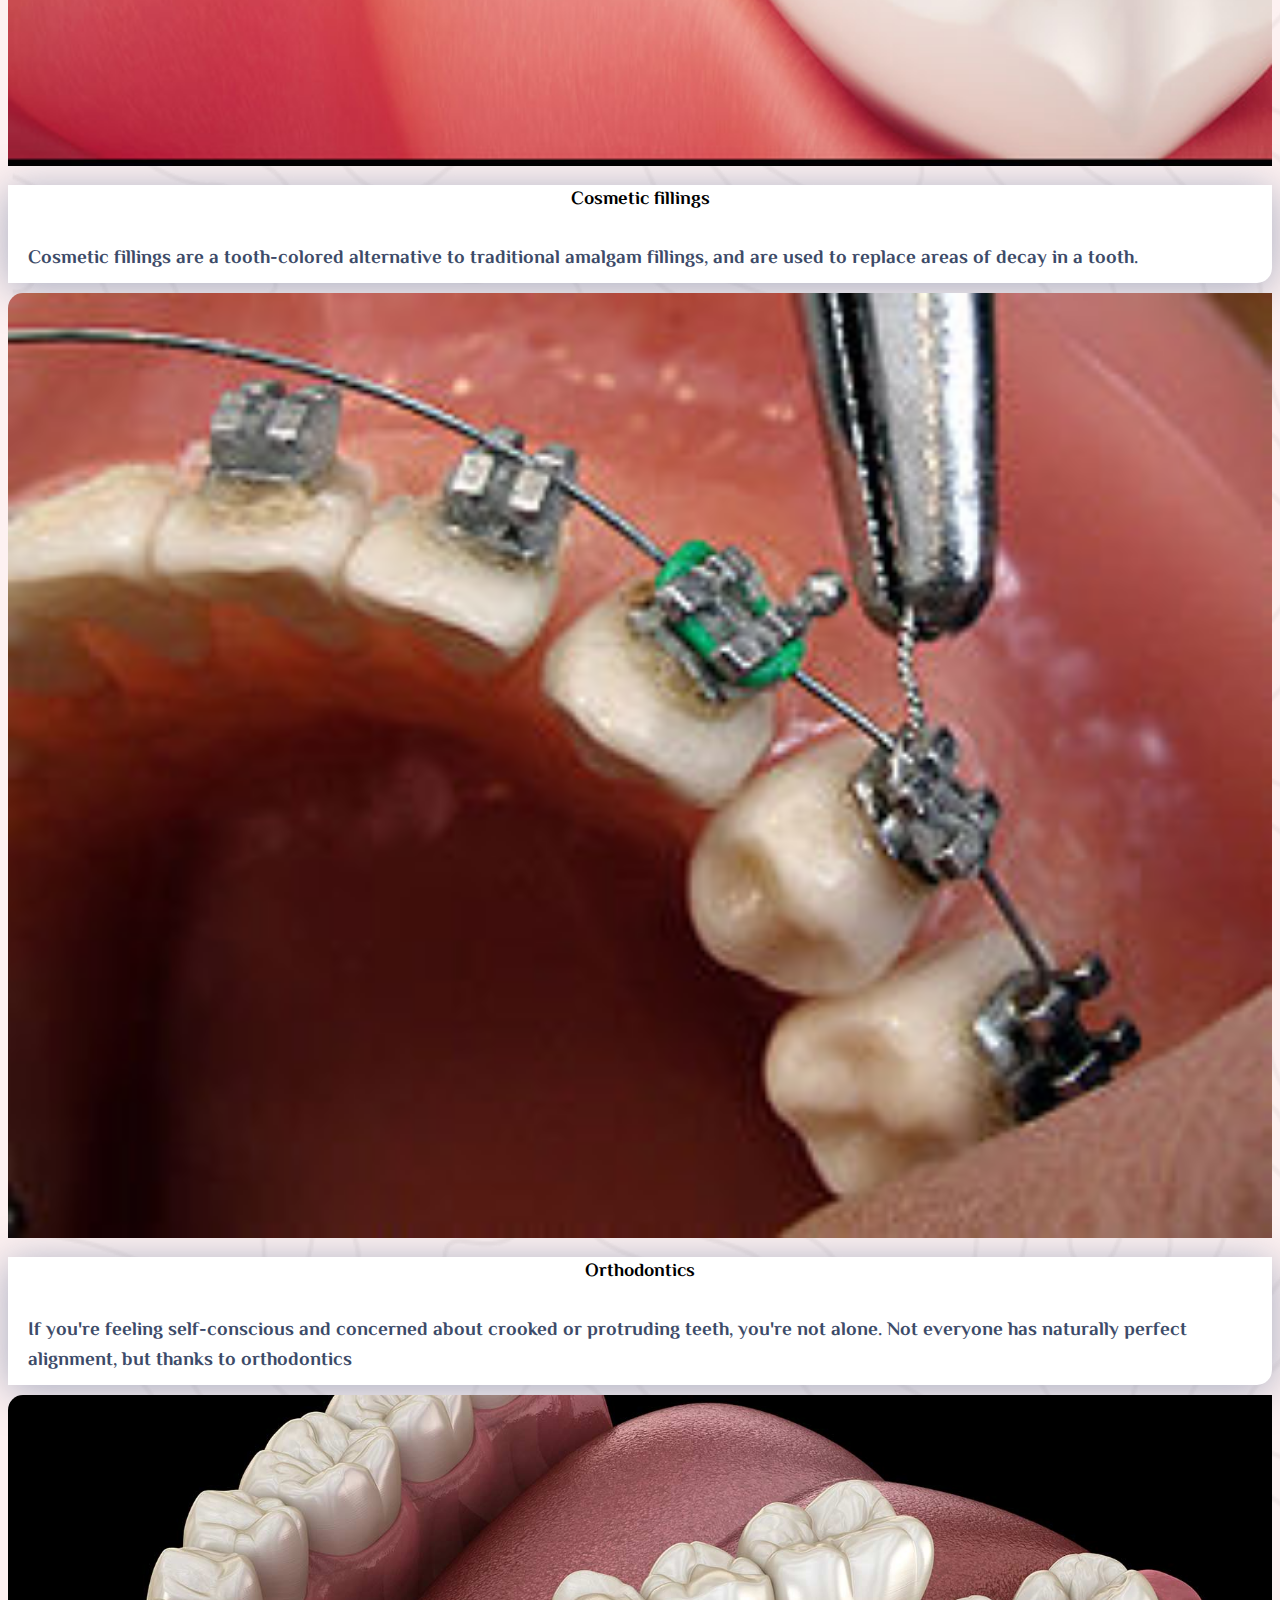
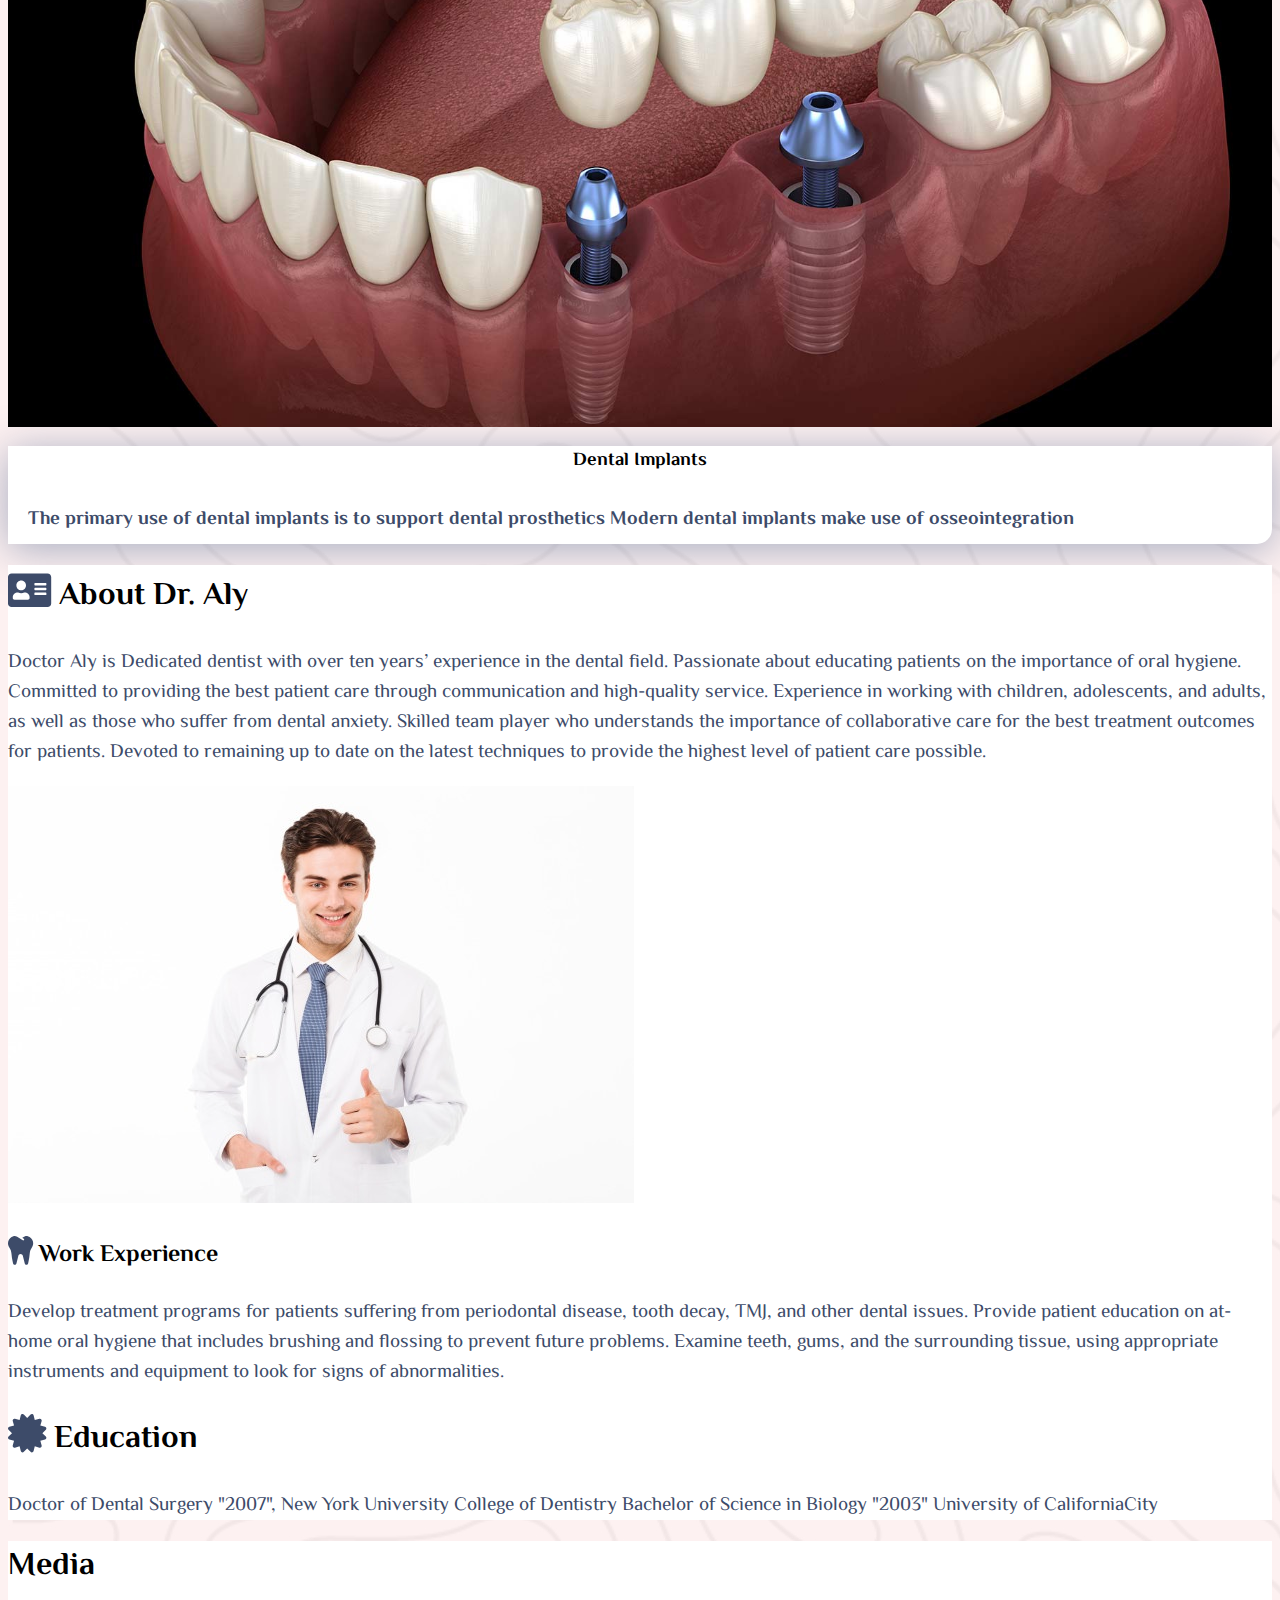
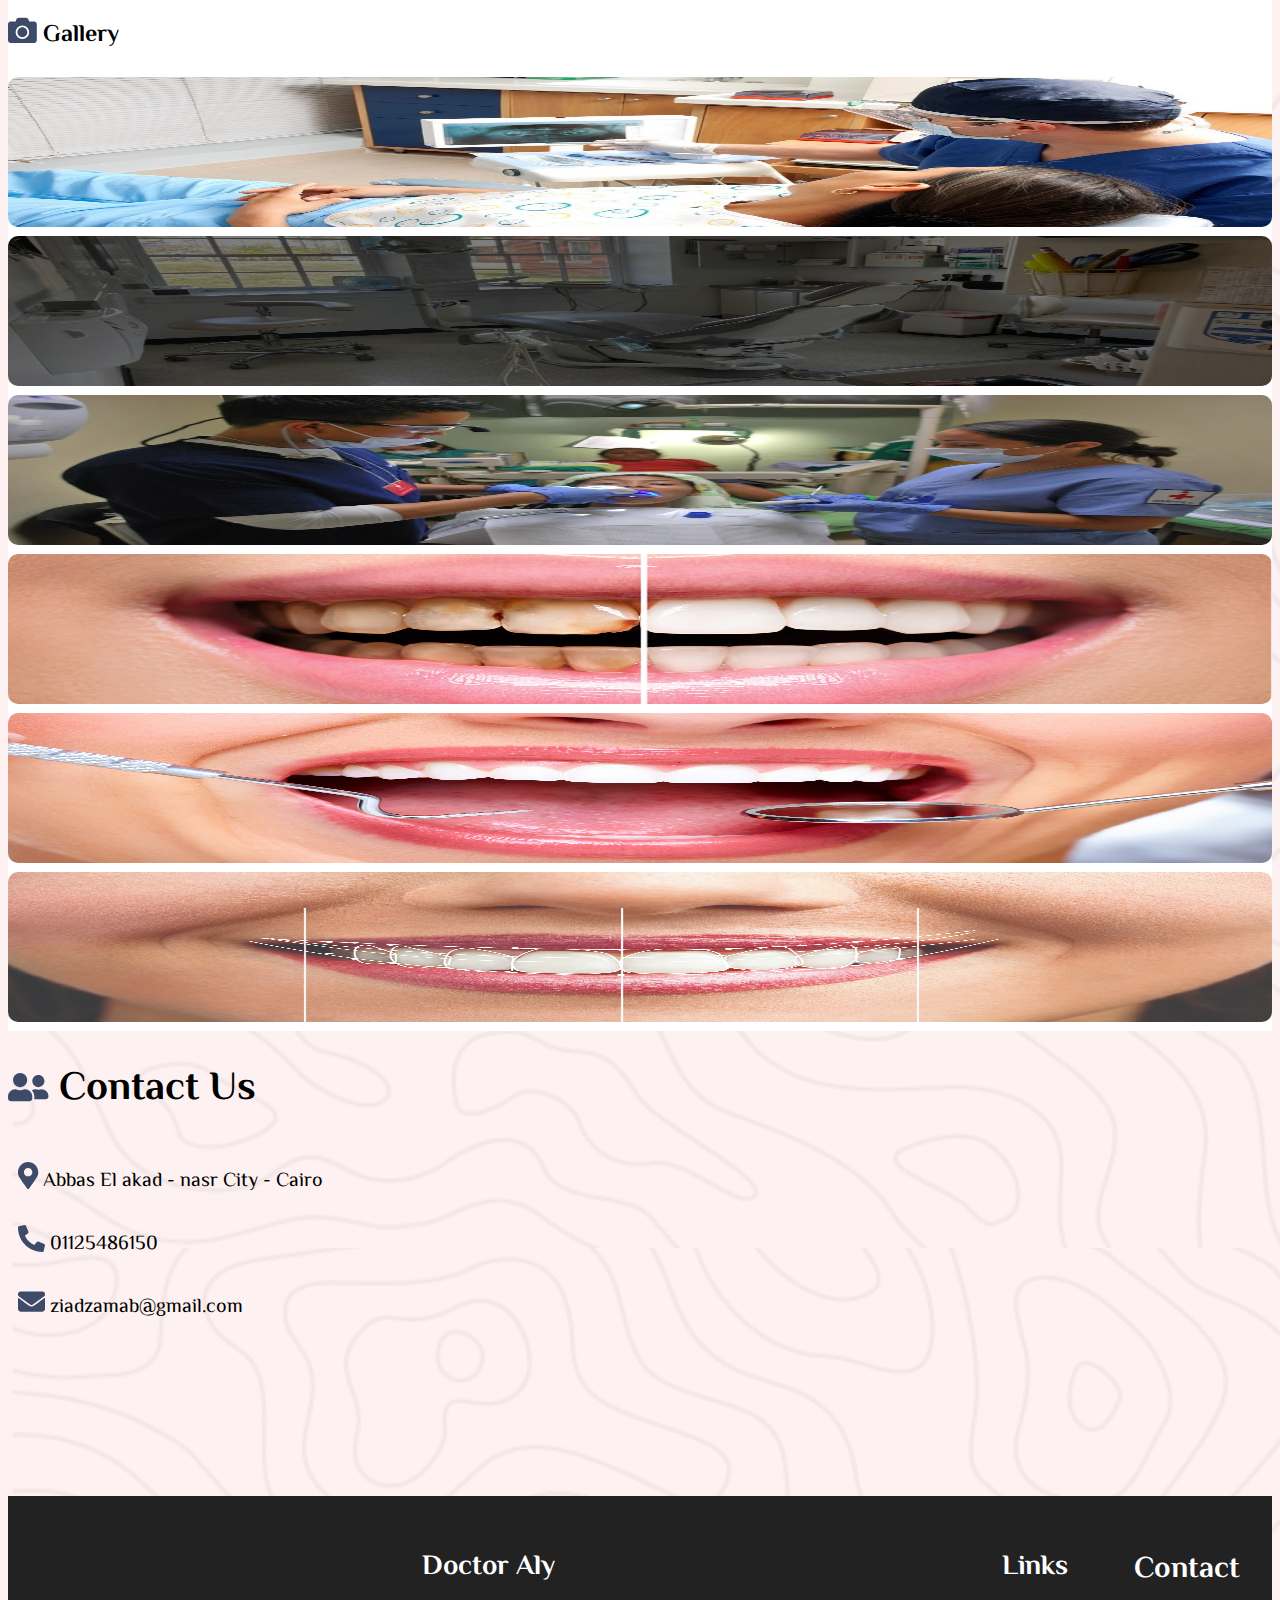
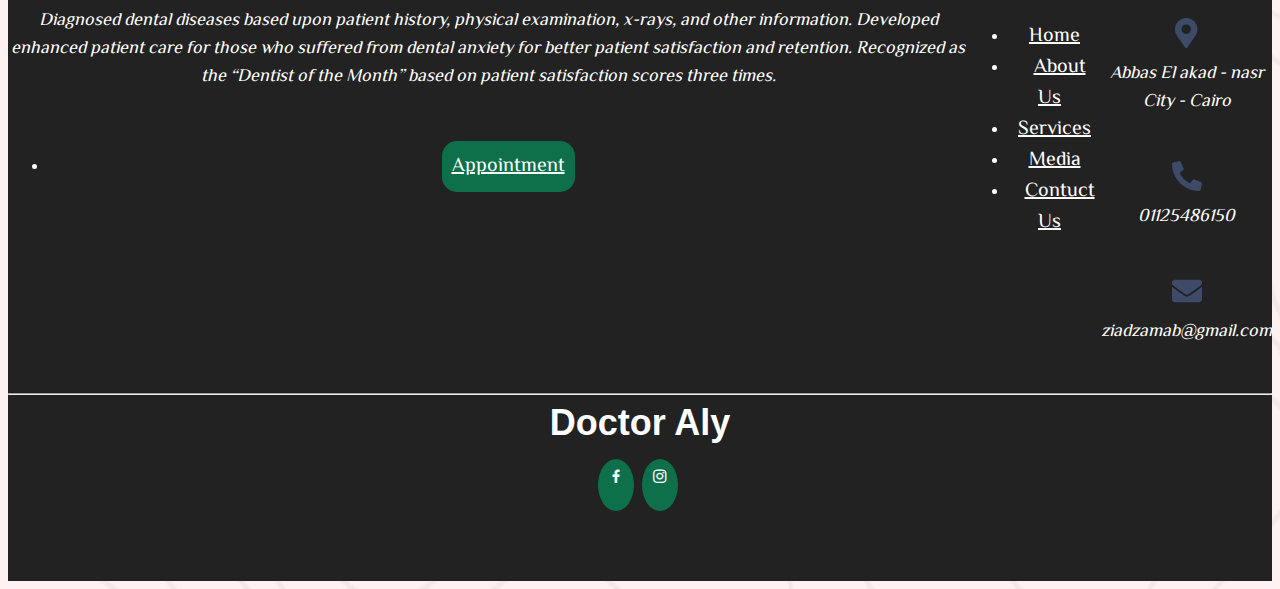
==== commit ff5e2ff7: "arlogo" ====
--- a/index.html
+++ b/index.html
@@ -6,6 +6,7 @@
     <meta http-equiv="X-UA-Compatible" content="IE=edge">
     <meta name="viewport" content="width=device-width, initial-scale=1.0">
     <title>Doctor</title>
+
     <!--bootstrap-->
     <link href="https://cdn.jsdelivr.net/npm/bootstrap@5.1.3/dist/css/bootstrap.min.css" rel="stylesheet"
         integrity="sha384-1BmE4kWBq78iYhFldvKuhfTAU6auU8tT94WrHftjDbrCEXSU1oBoqyl2QvZ6jIW3" crossorigin="anonymous">
@@ -27,11 +28,14 @@
     <link rel="stylesheet" href="./css/chat.css">
     <link rel="stylesheet" href="./css/lightbox.css">
     <link rel="stylesheet" href="./css/main.css">
+    <!--logo-->
+    <link rel="shortcut icon" href="./favicon-32x32.png" />
+
 </head>
 
 <body>
     <div class="start">
-        <p>Doctor Ali EL-Sayed</p>
+        <p>Doctor Ali EL-Sayed <span><a class="" href="./ar/index-ar.html"> العربية </a></span> </p>
     </div>
     <!--wow bounceInRight-->
     <nav class="navbar navbar-expand-lg navbar-light w-100 ">
@@ -90,8 +94,8 @@
                         specializes in dentistry,
                         the diagnosis, prevention, and treatment of diseases and conditions of the oral cavity.</p>
                 </div>
-                <div class="col-xl-9 col-md-12 row" style="justify-content: space-between;">
-                    <div class=" col-xl-4 col-md-12">
+                <div class="col-xl-9 col-md-12 col-lg-12 row">
+                    <div class=" col-xl-4 col-md-12 col-lg-12">
                         <img class="img-fluid serve-card-img" src="./imgs/filling.jpg" alt="">
                         <div class="serve-card">
                             <h3>Cosmetic fillings</h3>
@@ -103,7 +107,7 @@
 
 
                     </div>
-                    <div class="col-xl-4 col-md-12">
+                    <div class="col-xl-4 col-md-12  col-lg-12">
                         <img class="img-fluid serve-card-img" src="./imgs/ortho.jpg" alt="">
                         <div class="serve-card ">
                             <h3>Orthodontics</h3>
@@ -114,7 +118,7 @@
                         </div>
 
                     </div>
-                    <div class=" col-xl-4 col-md-12">
+                    <div class=" col-xl-4 col-md-12 col-lg-12">
                         <img class="img-fluid serve-card-img" src="./imgs/implant.jpg" alt="">
                         <div class="serve-card ">
                             <h3>Dental Implants</h3>
--- a/css/main.css
+++ b/css/main.css
@@ -31,7 +31,7 @@
     position: absolute;
     background-color:  rgb(13, 112, 74);
     width: 100%;
-    height: 5vh;
+    height: 5.5vh;
     z-index: 10;
     top: 0px;
     z-index: 7;
@@ -42,6 +42,22 @@
     padding: 10px;
     margin-left: 20px;
 }
+.start span {
+    float:right;
+    margin-top: -5px;
+
+}
+.start span a {
+
+color:rgb(184, 183, 183);
+text-decoration-line: none;
+
+
+}
+.start span a:hover {
+    color:white;
+}
+
 
 .navbar {
     background-color: white;
@@ -107,8 +123,10 @@
 
 .serve-card {
     background-color: white;
-    margin-top: -10px;
     box-shadow: 0px 5px 40px 0px rgb(80 101 142 / 50%);
+    font-weight: bold;
+    border-end-end-radius: 15px;
+    box-sizing: border-box;
 
 }
 
@@ -118,14 +136,6 @@
     height: 30%;
 
     width: 100%;
-}
-
-.serve-card {
-    font-weight: bold;
-    border-end-end-radius: 15px;
-    box-sizing: border-box;
-
-
 }
 
 .serve-card p {
@@ -287,8 +297,19 @@
 }
 hr{
     background-color: white;
+    
+
+}
+@media(max-width:1030px) {
+    .navbar ul li a {
+        font-size: 15px !important;
+    }
+        
 }
 @media(max-width:780px) {
+    .start{
+        height: 4.5vh;
+    }
     .navicon {
         font-size: 20px;
         margin-right: 15px;
@@ -333,6 +354,7 @@
         order: 2;
 
     }
+   
 
     .head2 {
         order: 3;
@@ -352,8 +374,7 @@
     }
 
 }
-
-
+/*social contacts*/
 @media(max-width:500px) {
     .navbar-brand img {
         width: 60% !important;
@@ -372,7 +393,7 @@
     }
     .start {
         
-        height: 5vh;
+        height: 5.5vh;
        
     }
     .navicon {
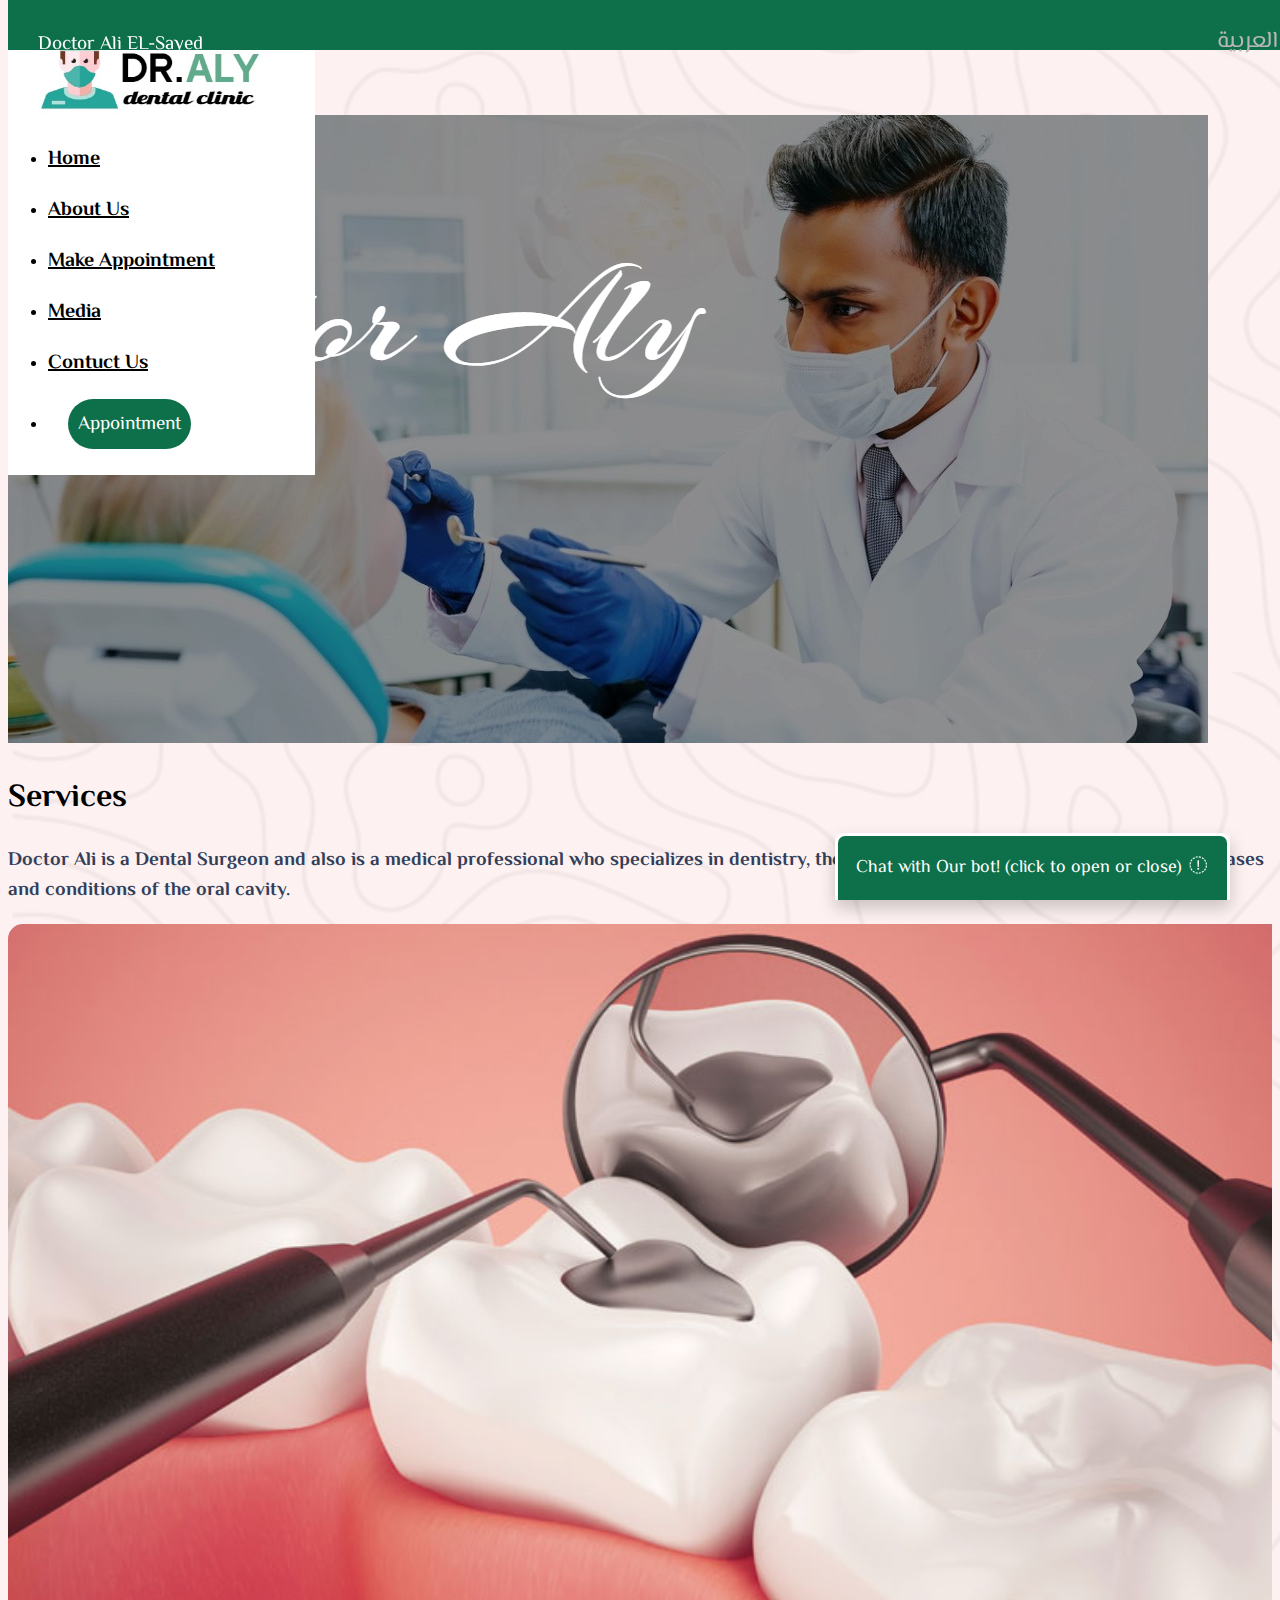
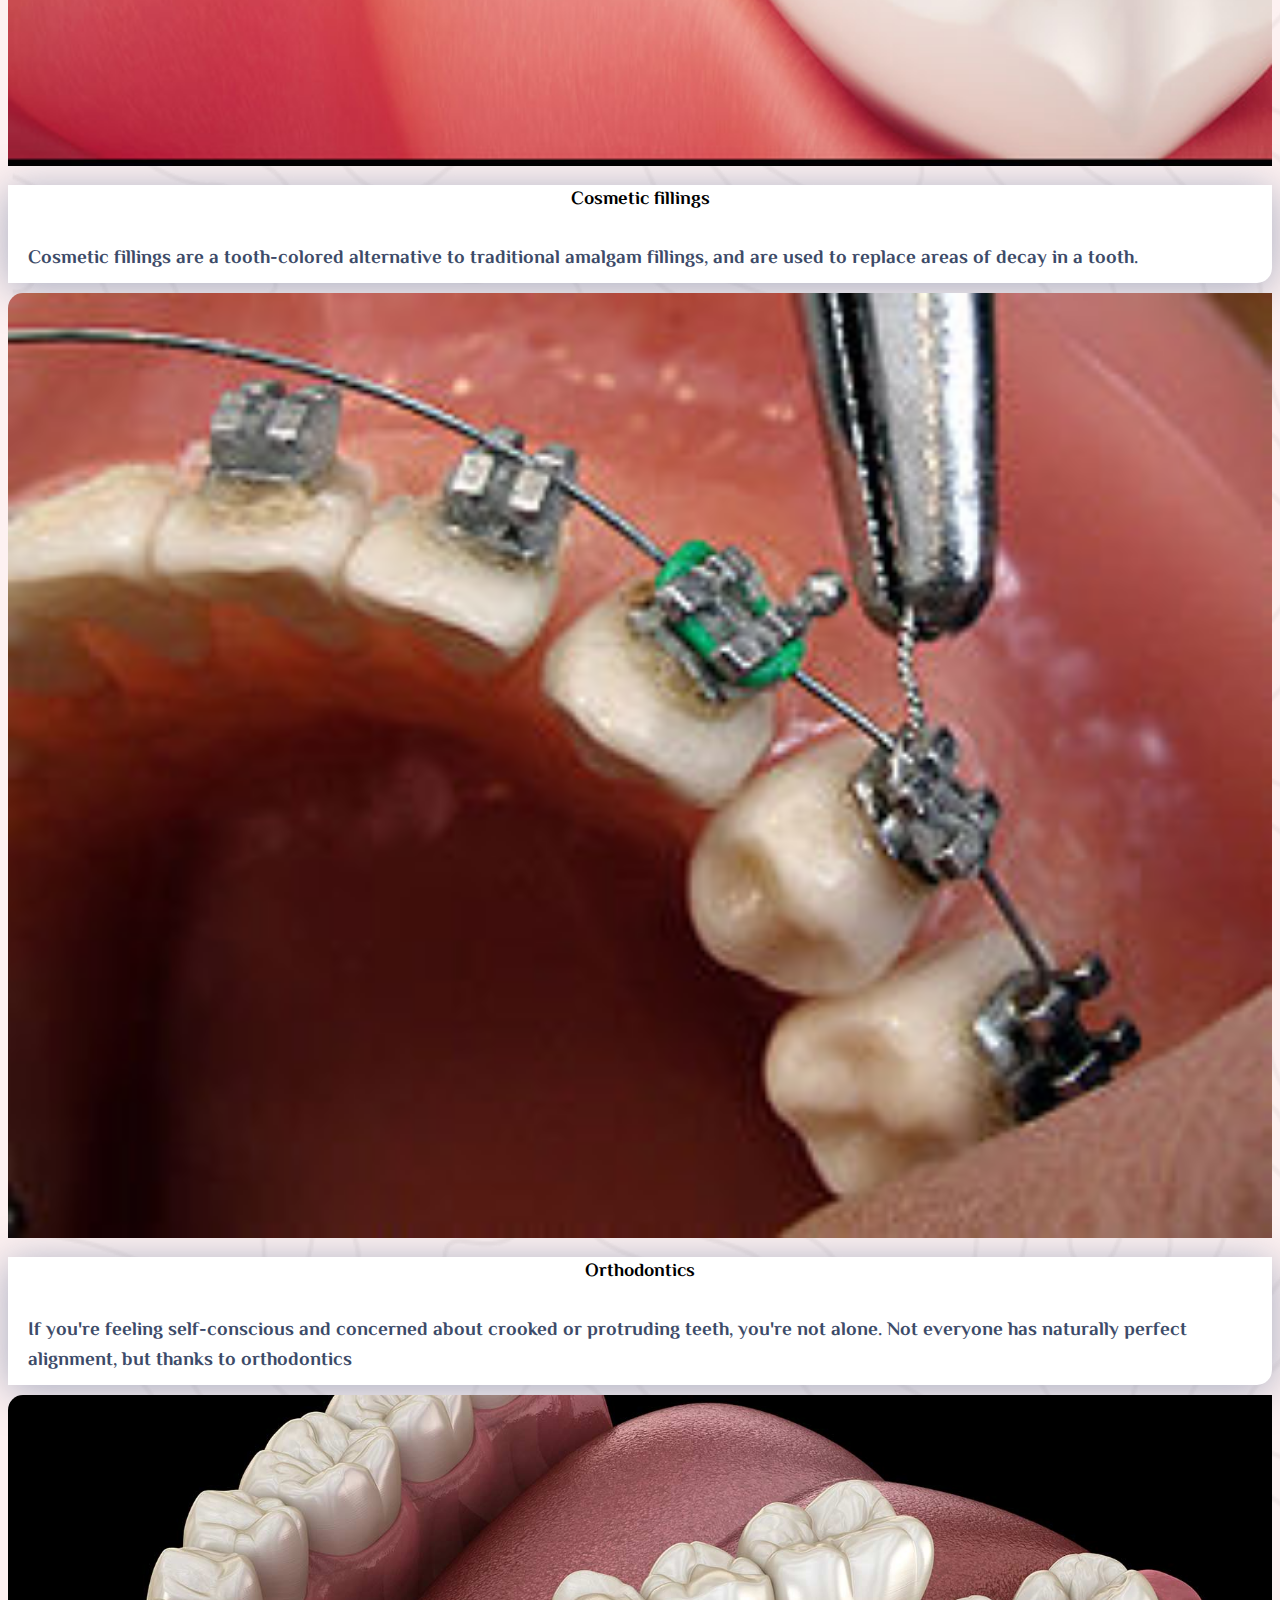
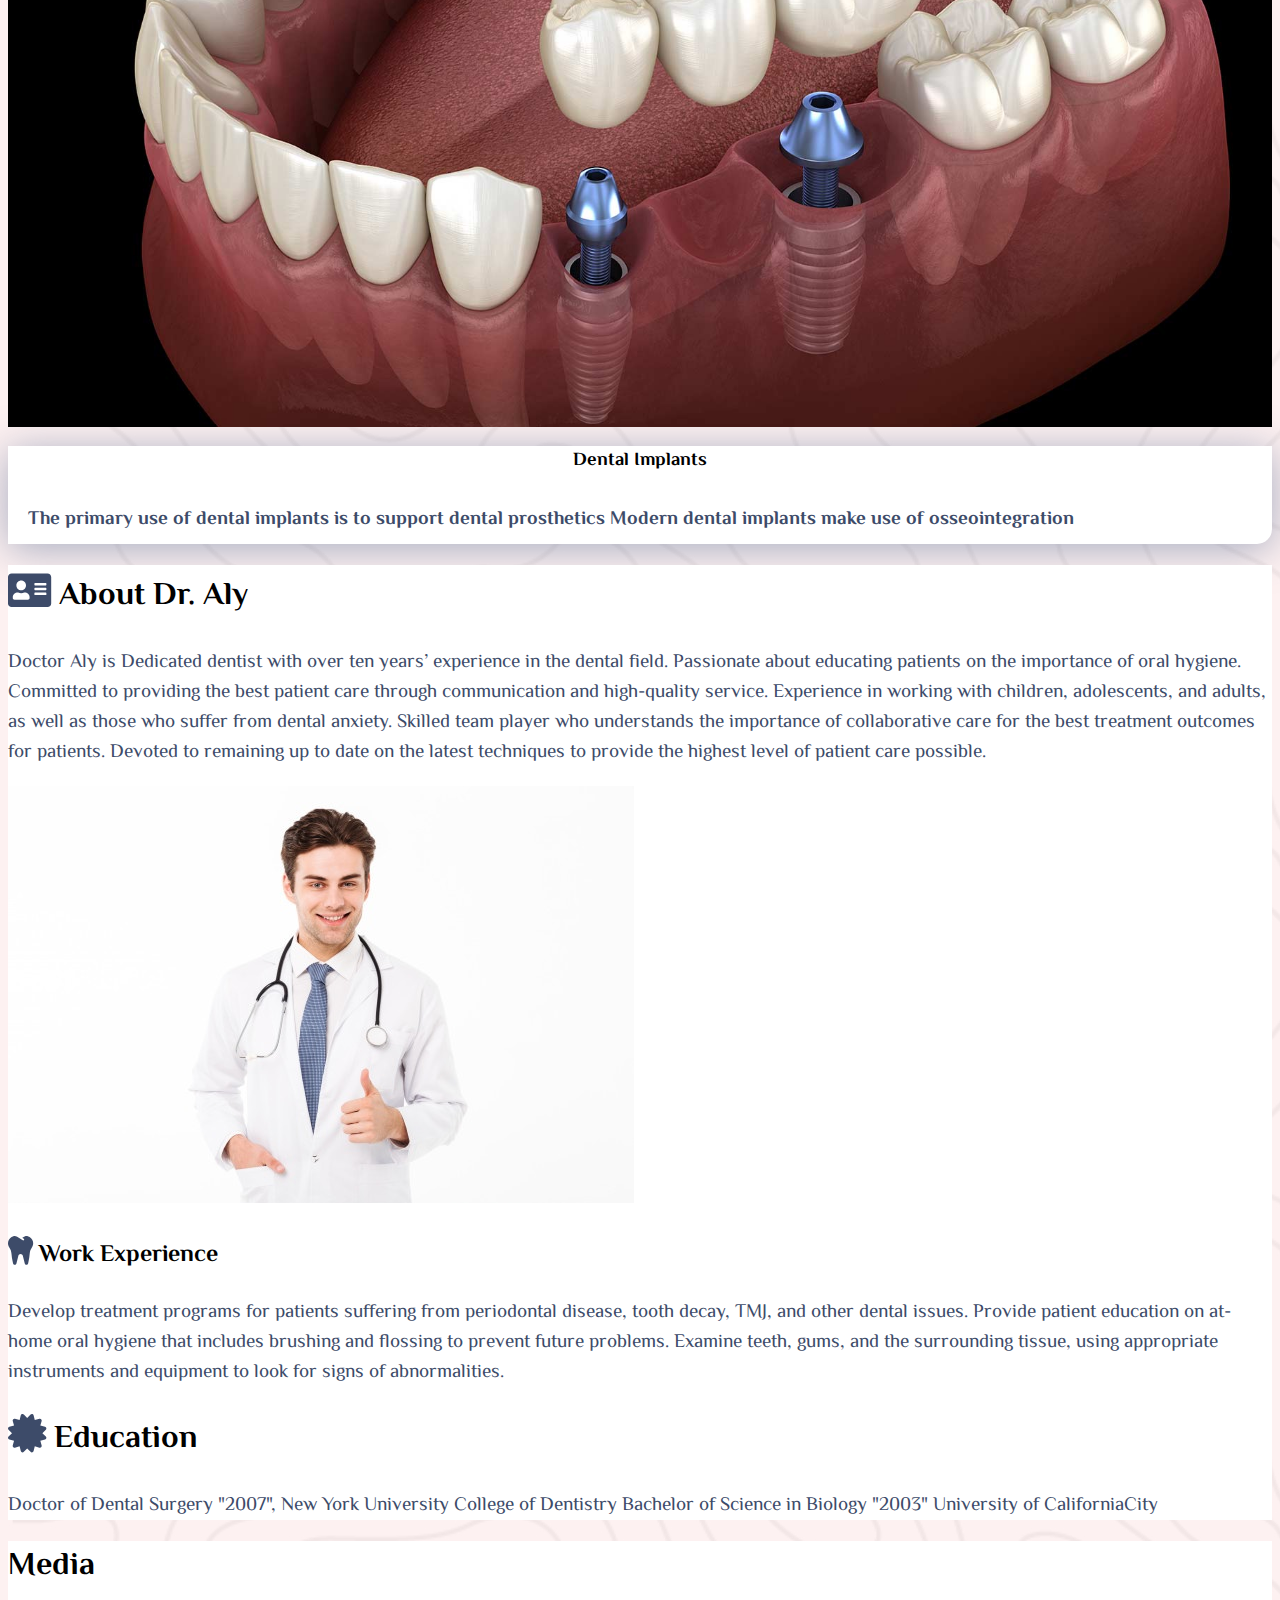
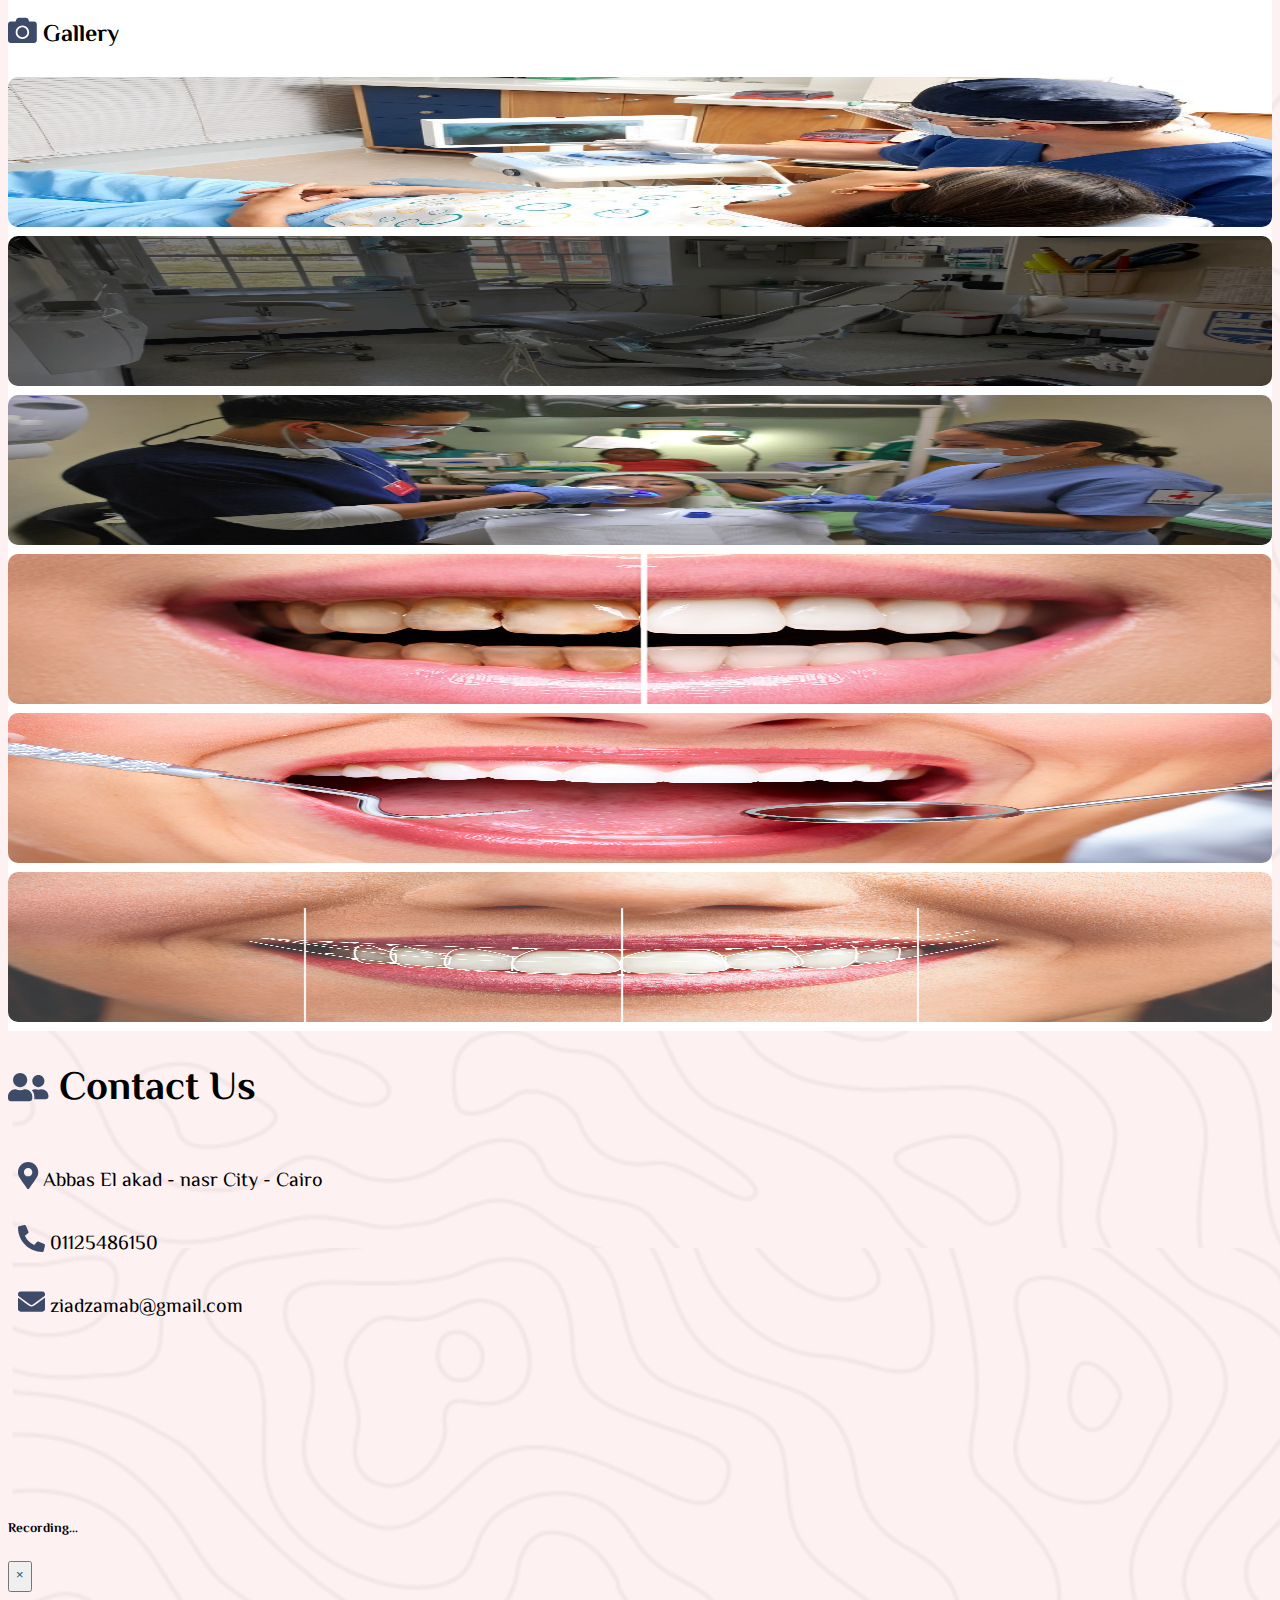
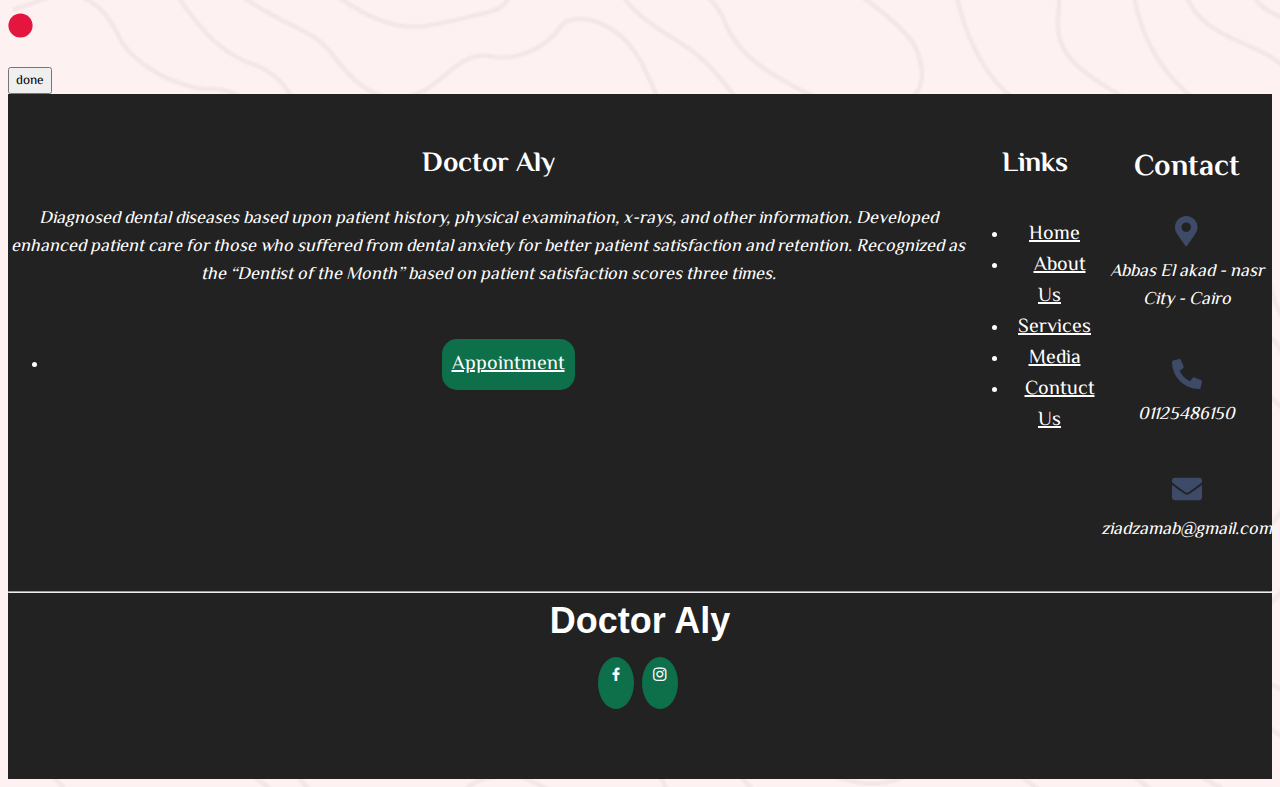
==== commit 07a1b291: "etoo" ====
--- a/index.html
+++ b/index.html
@@ -10,11 +10,14 @@
     <!--bootstrap-->
     <link href="https://cdn.jsdelivr.net/npm/bootstrap@5.1.3/dist/css/bootstrap.min.css" rel="stylesheet"
         integrity="sha384-1BmE4kWBq78iYhFldvKuhfTAU6auU8tT94WrHftjDbrCEXSU1oBoqyl2QvZ6jIW3" crossorigin="anonymous">
-    <script src="https://cdn.jsdelivr.net/npm/@popperjs/core@2.10.2/dist/umd/popper.min.js"
-        integrity="sha384-7+zCNj/IqJ95wo16oMtfsKbZ9ccEh31eOz1HGyDuCQ6wgnyJNSYdrPa03rtR1zdB" crossorigin="anonymous">
+    <script src="https://cdn.jsdelivr.net/npm/jquery@3.5.1/dist/jquery.slim.min.js"
+        integrity="sha384-DfXdz2htPH0lsSSs5nCTpuj/zy4C+OGpamoFVy38MVBnE+IbbVYUew+OrCXaRkfj" crossorigin="anonymous">
     </script>
-    <script src="https://cdn.jsdelivr.net/npm/bootstrap@5.1.3/dist/js/bootstrap.min.js"
-        integrity="sha384-QJHtvGhmr9XOIpI6YVutG+2QOK9T+ZnN4kzFN1RtK3zEFEIsxhlmWl5/YESvpZ13" crossorigin="anonymous">
+    <script src="https://cdn.jsdelivr.net/npm/popper.js@1.16.1/dist/umd/popper.min.js"
+        integrity="sha384-9/reFTGAW83EW2RDu2S0VKaIzap3H66lZH81PoYlFhbGU+6BZp6G7niu735Sk7lN" crossorigin="anonymous">
+    </script>
+    <script src="https://cdn.jsdelivr.net/npm/bootstrap@4.6.1/dist/js/bootstrap.min.js"
+        integrity="sha384-VHvPCCyXqtD5DqJeNxl2dtTyhF78xXNXdkwX1CZeRusQfRKp+tA7hAShOK/B/fQ2" crossorigin="anonymous">
     </script>
     <link rel="preconnect" href="https://fonts.googleapis.com">
     <link rel="preconnect" href="https://fonts.gstatic.com" crossorigin>
@@ -263,7 +266,7 @@
                         <!-- User input box -->
                         <div class="chat-bar-input-block">
                             <div id="userInput">
-                                <input id="textInput" class="input-box" type="text" name="msg"
+                                <input id="textInput" class="input-box " type="text" name="msg"
                                     placeholder="Tap 'Enter' to send a message">
                                 <p></p>
                             </div>
@@ -271,8 +274,13 @@
                             <div class="chat-bar-icons">
                                 <i id="chat-icon" style="color: crimson;" class="fa fa-fw fa-heart"
                                     onclick="heartButton()"></i>
+                                <i data-toggle="modal" data-target="#exampleModal" onclick="VoiceReco()" id="chat-icon"
+                                    style="color: #333;" class="voice fas fa-microphone"></i>
+                                <i style="color: crimson; display:none;" class="recIcon fas fa-record-vinyl"></i>
                                 <i onclick="sendButton()" style="color: #333;" id="chat-icon"
                                     class="fas fa-paper-plane"></i>
+
+
                             </div>
                         </div>
 
@@ -286,6 +294,34 @@
             </div>
         </div>
 
+    </div>
+    <!-- Button trigger modal -->
+
+
+    <!-- Modal -->
+    <div class="modal fade" id="exampleModal" tabindex="-1" aria-labelledby="exampleModalLabel" aria-hidden="false">
+        <div class="modal-dialog">
+            <div class="modal-content">
+                <div class="modal-header">
+                    <h5 class="modal-title" id="exampleModalLabel">Recording...</h5>
+                    <button type="button" class="close" data-dismiss="modal" aria-label="Close">
+                        <span aria-hidden="true">&times;</span>
+                    </button>
+                </div>
+                <div class="modal-body">
+                    <p>
+                        <i  style="color :rgb(228, 21, 62); font-size: 25px; visibility: visible; animation-duration: 500ms;
+                        animation-iteration-count: infinite;
+                        animation-name: pulse;" class="fas fa-circle"></i>
+                        <span id="message"></span>
+                    </p>
+                </div>
+                <div class="modal-footer">
+                    <button onclick="CloseM()" type="button" class="btn btn-danger" data-dismiss="modal">done</button>
+
+                </div>
+            </div>
+        </div>
     </div>
     <!-- ======= Footer ======= -->
     <footer id="footer" class="mt-5 w-100">
@@ -382,6 +418,7 @@
     <script src="./javascript/chat.js"></script>
     <script src="./javascript/responses.js"></script>
     <script src="./javascript/lightbox.js"></script>
+    <script src="./javascript/speechRecognationEng.js"></script>
     <script src="./js/all.min.js"></script>
 </body>
 
--- a/css/burger.css
+++ b/css/burger.css
@@ -1,3 +1,6 @@
+.spinner-grow{
+    width:50%;
+}
 @media(max-width:780px) {
     .menu-btn {
         position: relative;
